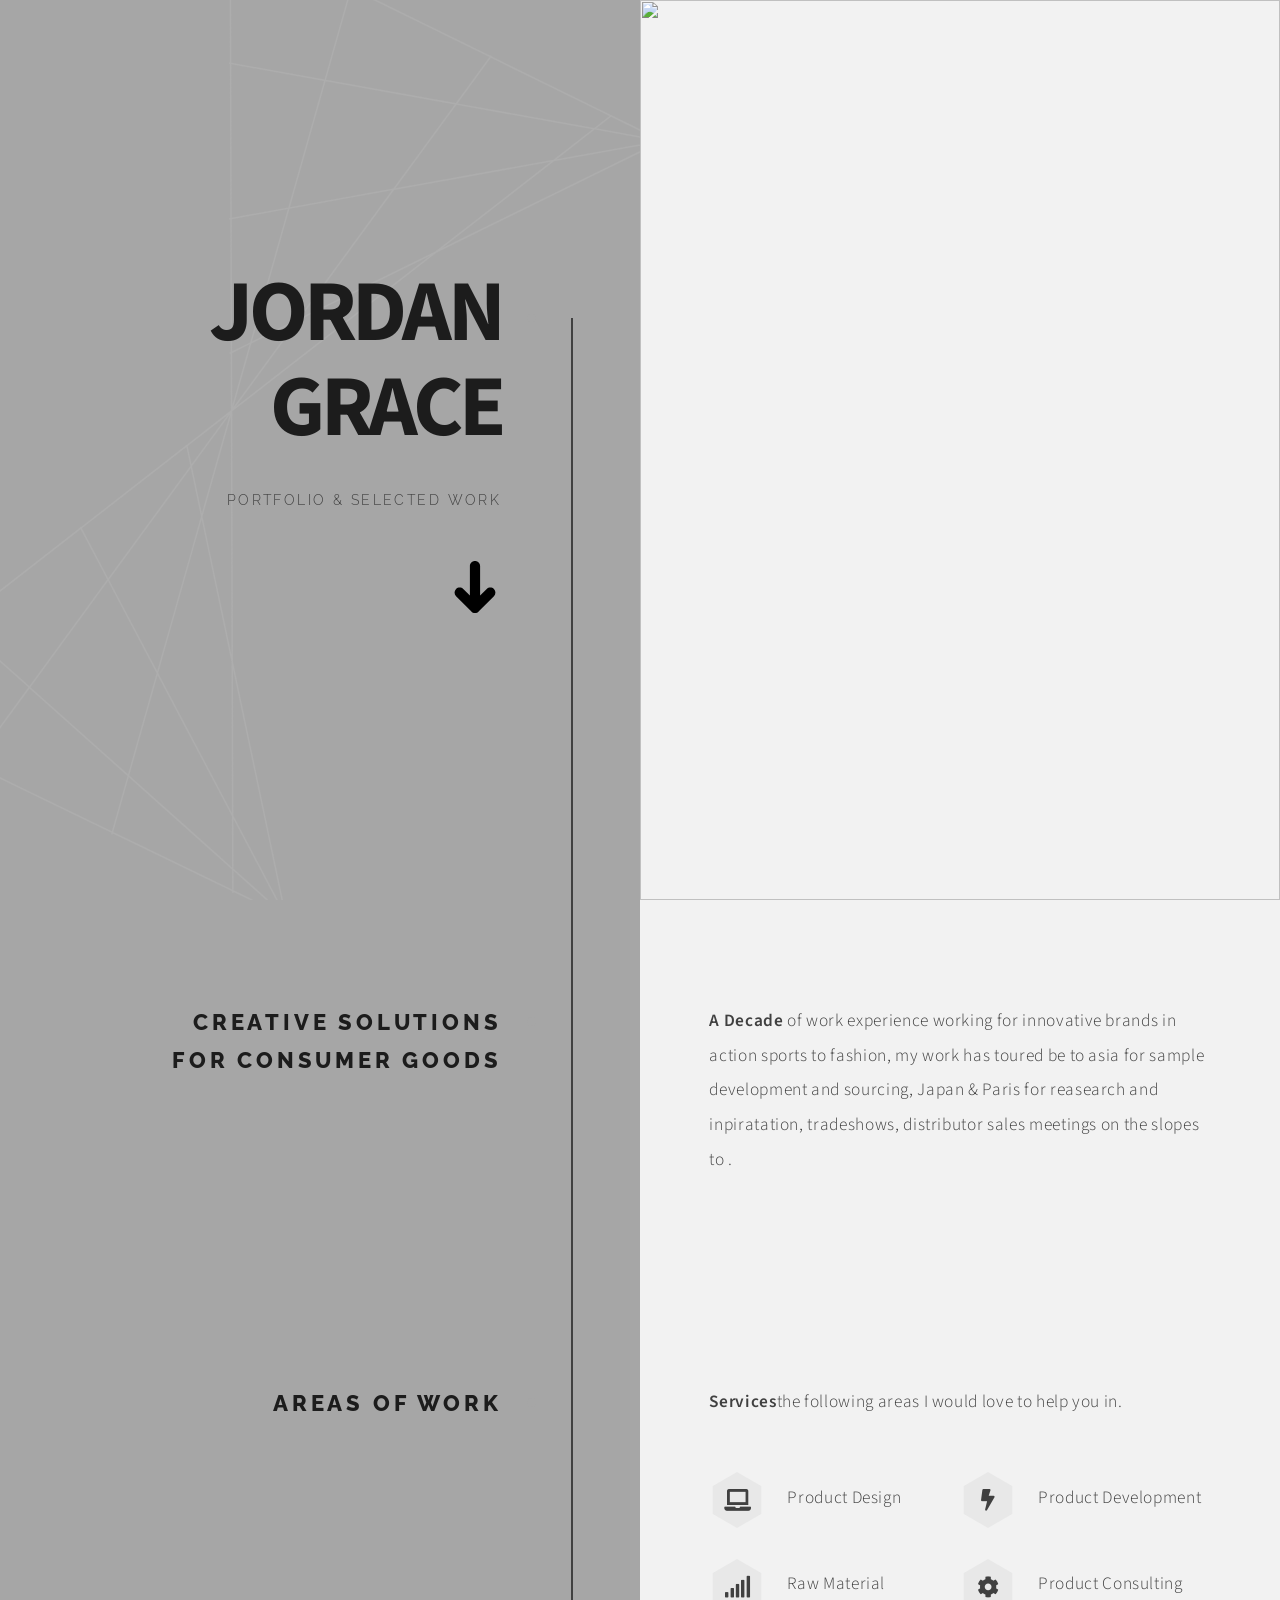
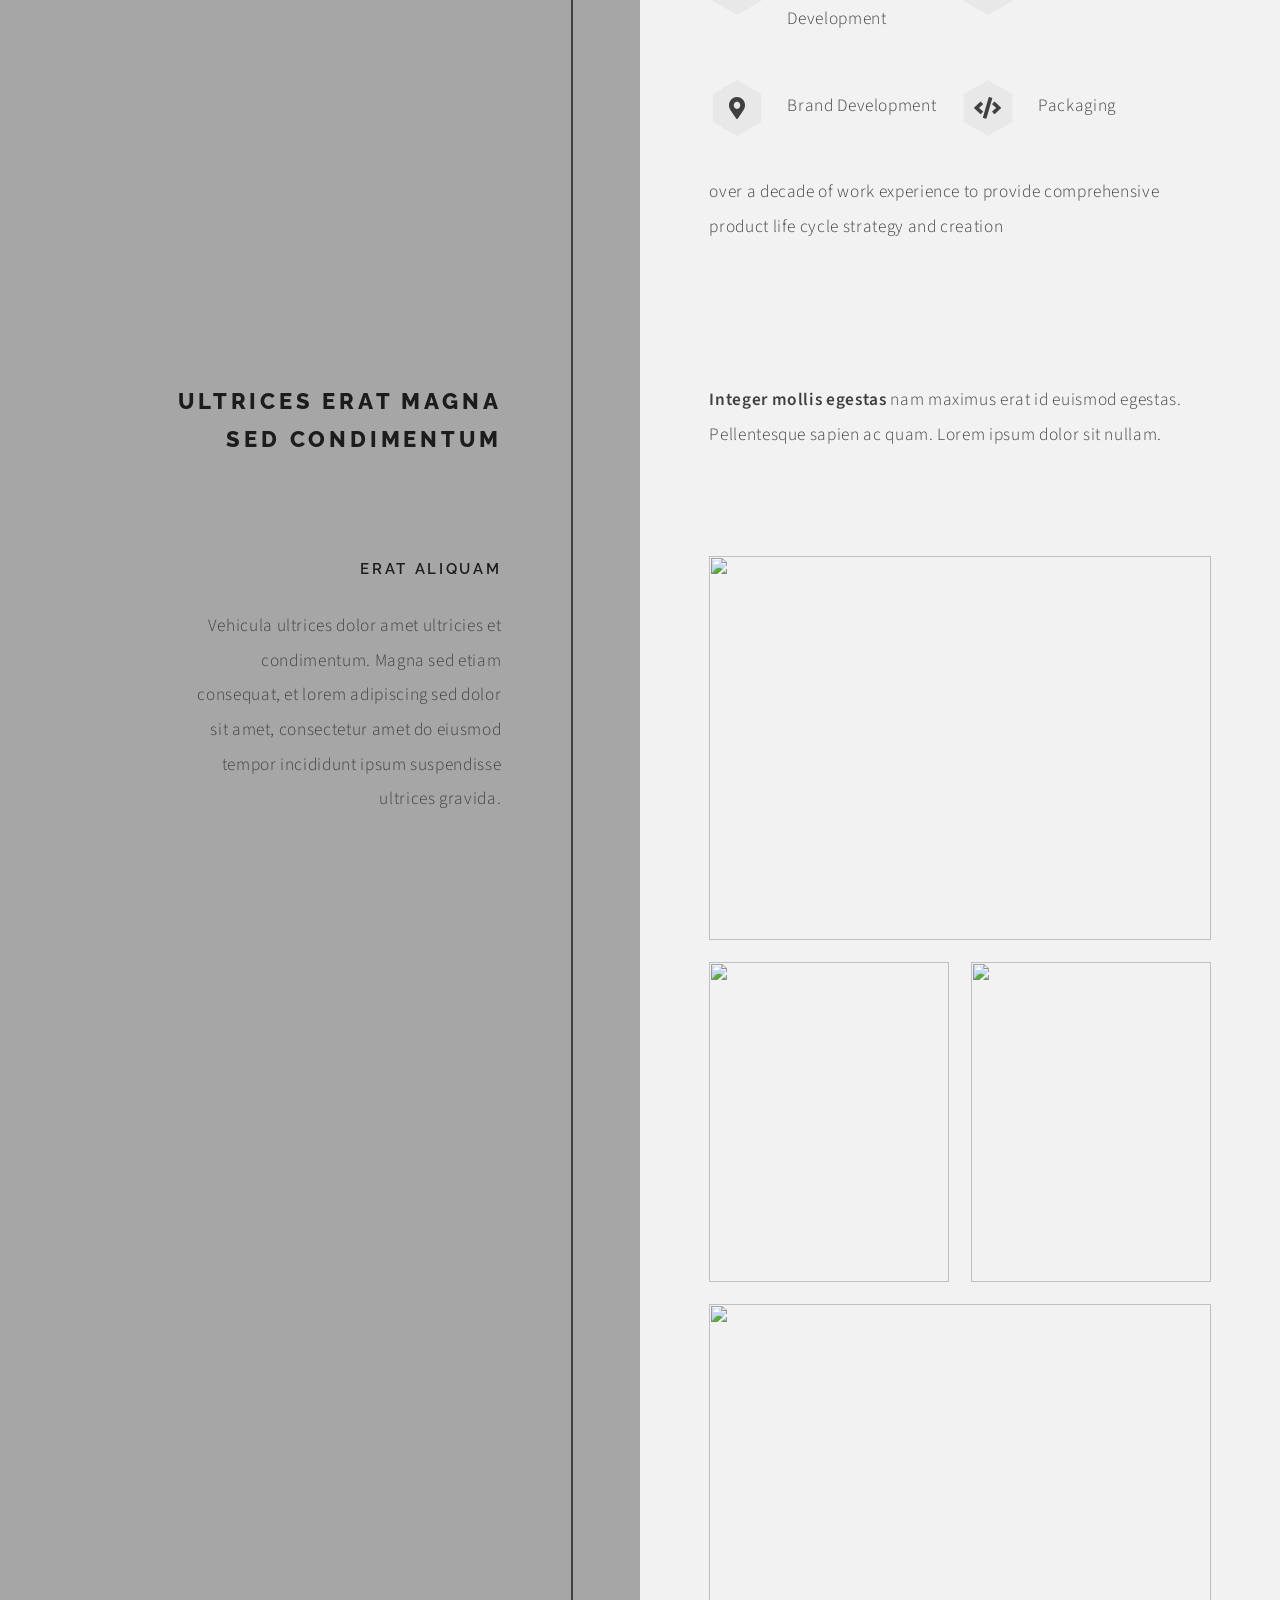
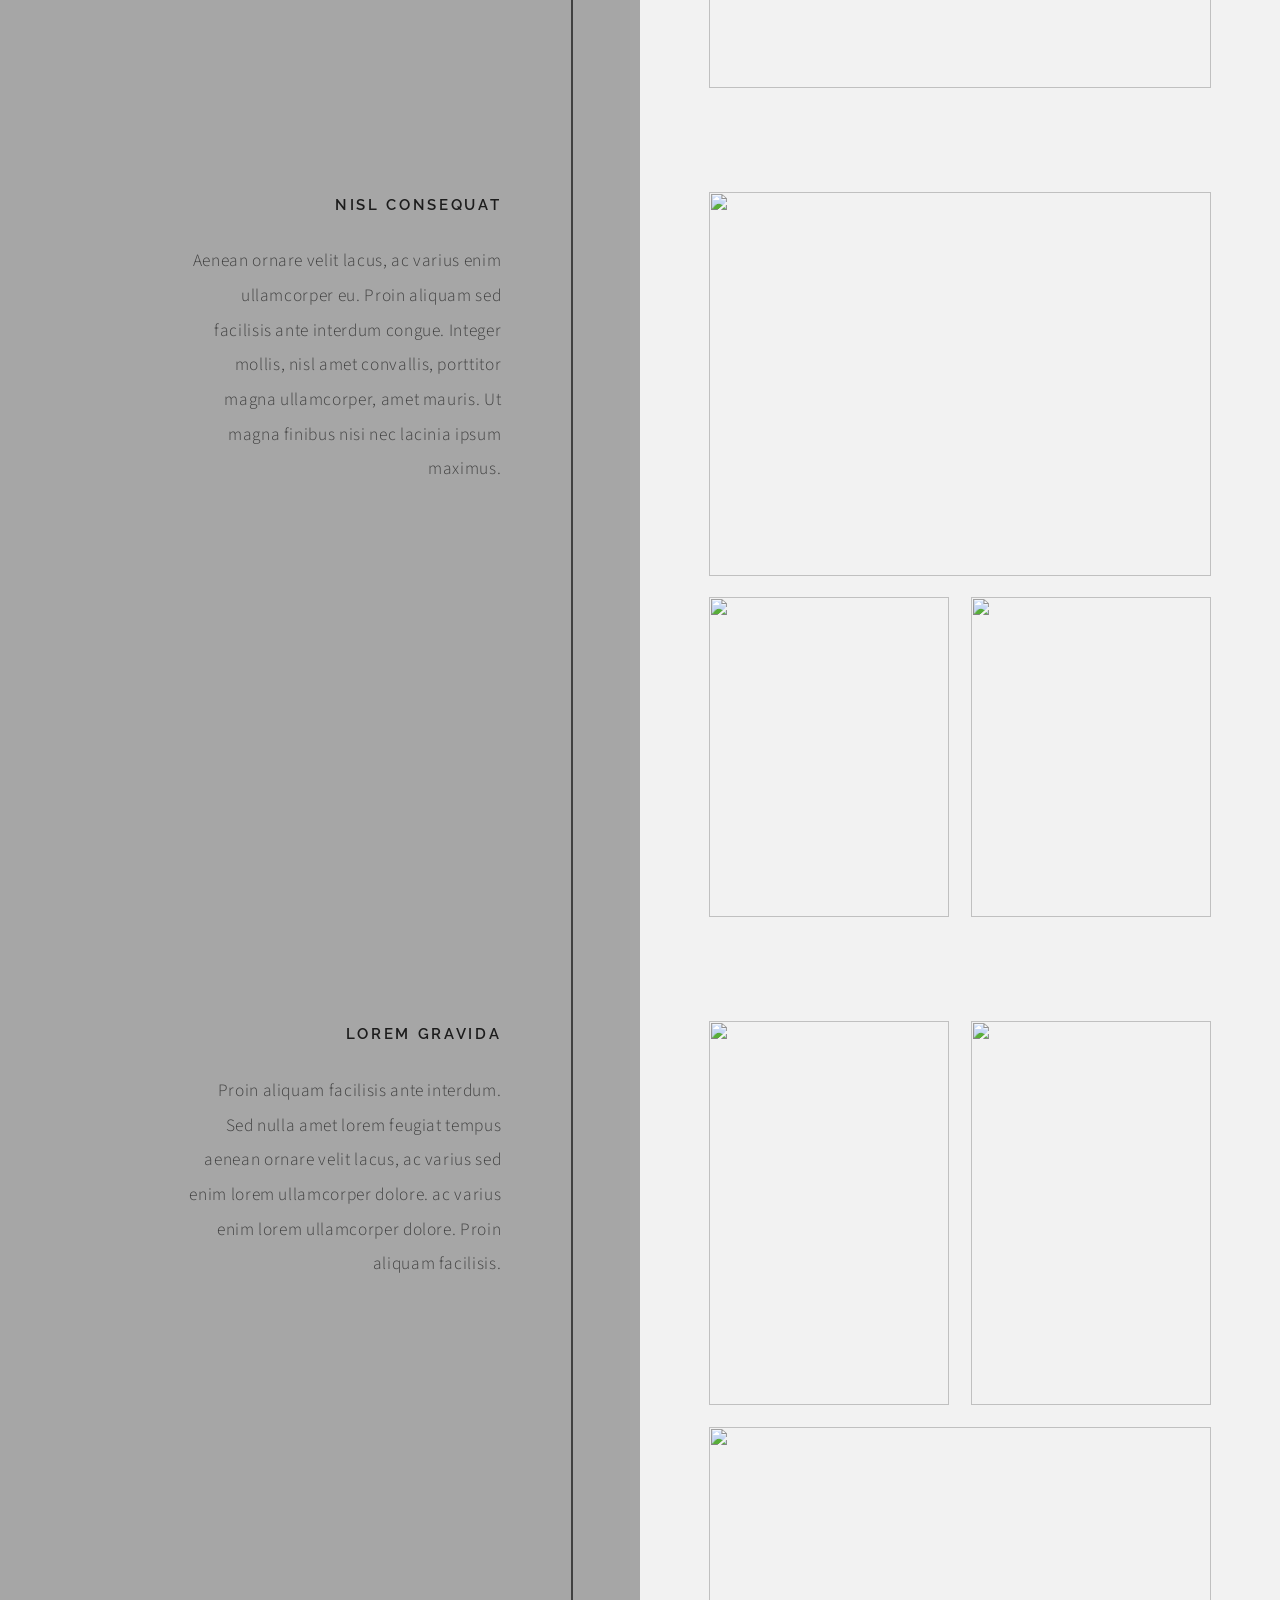
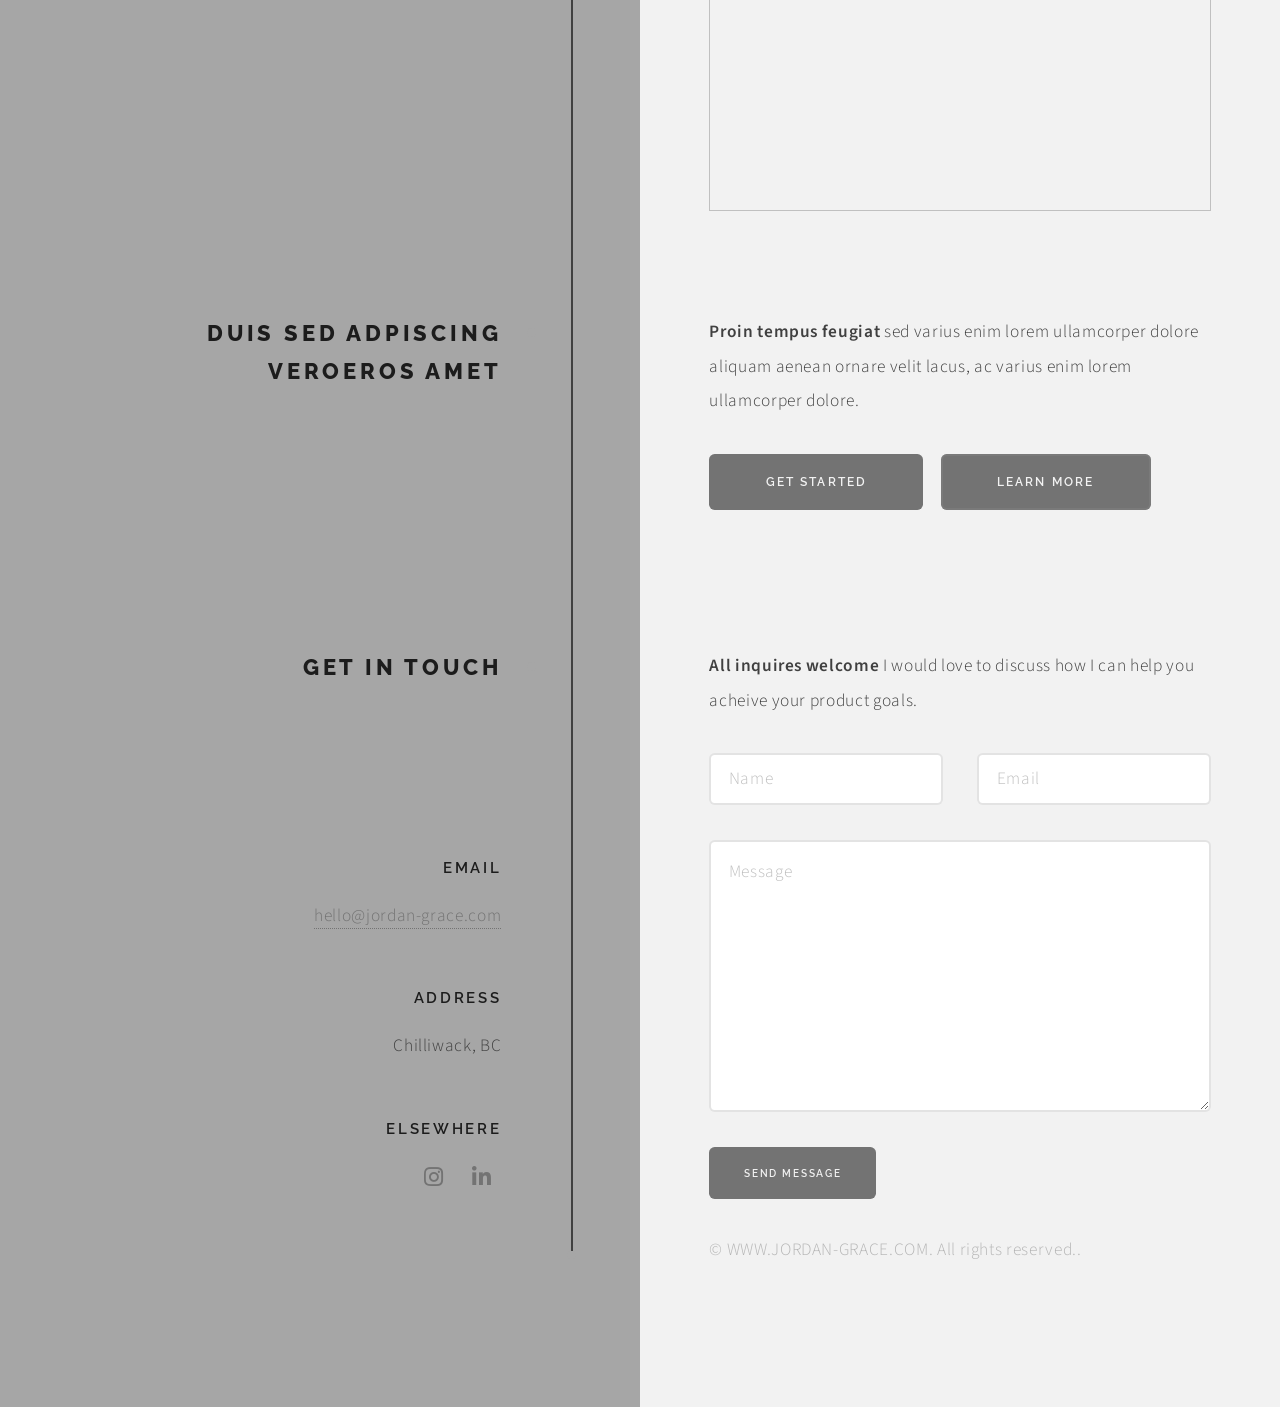
==== Development_index.html @ b90551e3 "Update and rename index.html to Development_index.html" ====
<!DOCTYPE HTML>
<!--
	Paradigm Shift by HTML5 UP
	html5up.net | @ajlkn
	Free for personal and commercial use under the CCA 3.0 license (html5up.net/license)
-->
<html>
	<head>
		<title>JORDAN GRACE</title>
		<meta charset="utf-8" />
		<meta name="viewport" content="width=device-width, initial-scale=1, user-scalable=no" />
		<meta name="description" content="" />
		<meta name="keywords" content="" />
		<link rel="stylesheet" href="assets/css/main.css" />
	</head>
	<body class="is-preload">

		<!-- Wrapper -->
			<div id="wrapper">

				<!-- Intro -->
					<section class="intro">
						<header>
							<h1>JORDAN GRACE</h1>
							<p>Portfolio & Selected Work <a href="https://twitter.com/ajlkn"></a> <a href="https://html5up.net"></a></p>
							<ul class="actions">
								<li><a href="#first" class="arrow scrolly"><span class="label">Next</span></a></li>
							</ul>
						</header>
						<div class="content">
							<span class="image fill" data-position="center"><img src="images/pic01.jpg" alt="" /></span>
						</div>
					</section>

				<!-- Section -->
					<section id="first">
						<header>
							<h2>Creative solutions for consumer goods</h2>
						</header>
						<div class="content">
							<p><strong>A Decade</strong> of work experience working for innovative brands in action sports to fashion, my work has toured be to asia for sample development and sourcing, Japan & Paris for reasearch and inpiratation, tradeshows, distributor sales meetings on the slopes to .</p>
							<span class="image main"><img src="images/pic02.jpg" alt="" /></span>
						</div>
					</section>

				<!-- Section -->
					<section>
						<header>
							<h2>AREAS OF WORK</h2>
						</header>
						<div class="content">
							<p><strong>Services</strong>the following areas I would love to help you in.</p>
							<ul class="feature-icons">
								<li class="icon solid fa-laptop">Product Design</li>
								<li class="icon solid fa-bolt">Product Development</li>
								<li class="icon solid fa-signal">Raw Material Development</li>
								<li class="icon solid fa-cog">Product Consulting</li>
								<li class="icon solid fa-map-marker-alt">Brand Development</li>
								<li class="icon solid fa-code">Packaging</li>
							</ul>
							<p>over a decade of work experience to provide comprehensive product life cycle strategy and creation</p>
						</div>
					</section>

				<!-- Section -->
					<section>
						<header>
							<h2>Ultrices erat magna sed condimentum</h2>
						</header>
						<div class="content">
							<p><strong>Integer mollis egestas</strong> nam maximus erat id euismod egestas. Pellentesque sapien ac quam. Lorem ipsum dolor sit nullam.</p>

							<!-- Section -->
								<section>
									<header>
										<h3>Erat aliquam</h3>
										<p>Vehicula ultrices dolor amet ultricies et condimentum. Magna sed etiam consequat, et lorem adipiscing sed dolor sit amet, consectetur amet do eiusmod tempor incididunt  ipsum suspendisse ultrices gravida.</p>
									</header>
									<div class="content">
										<div class="gallery">
											<a href="images/gallery/fulls/01.jpg" class="landscape"><img src="images/gallery/thumbs/01.jpg" alt="" /></a>
											<a href="images/gallery/fulls/02.jpg"><img src="images/gallery/thumbs/02.jpg" alt="" /></a>
											<a href="images/gallery/fulls/03.jpg"><img src="images/gallery/thumbs/03.jpg" alt="" /></a>
											<a href="images/gallery/fulls/04.jpg" class="landscape"><img src="images/gallery/thumbs/04.jpg" alt="" /></a>
										</div>
									</div>
								</section>

							<!-- Section -->
								<section>
									<header>
										<h3>Nisl consequat</h3>
										<p>Aenean ornare velit lacus, ac varius enim ullamcorper eu. Proin aliquam sed facilisis ante interdum congue. Integer mollis, nisl amet convallis, porttitor magna ullamcorper, amet mauris. Ut magna finibus nisi nec lacinia ipsum maximus.</p>
									</header>
									<div class="content">
										<div class="gallery">
											<a href="images/gallery/fulls/05.jpg" class="landscape"><img src="images/gallery/thumbs/05.jpg" alt="" /></a>
											<a href="images/gallery/fulls/06.jpg"><img src="images/gallery/thumbs/06.jpg" alt="" /></a>
											<a href="images/gallery/fulls/07.jpg"><img src="images/gallery/thumbs/07.jpg" alt="" /></a>
										</div>
									</div>
								</section>

							<!-- Section -->
								<section>
									<header>
										<h3>Lorem gravida</h3>
										<p>Proin aliquam facilisis ante interdum. Sed nulla amet lorem feugiat tempus aenean ornare velit lacus, ac varius sed enim lorem ullamcorper dolore.  ac varius enim lorem ullamcorper dolore. Proin aliquam facilisis.</p>
									</header>
									<div class="content">
										<div class="gallery">
											<a href="images/gallery/fulls/08.jpg" class="portrait"><img src="images/gallery/thumbs/08.jpg" alt="" /></a>
											<a href="images/gallery/fulls/09.jpg" class="portrait"><img src="images/gallery/thumbs/09.jpg" alt="" /></a>
											<a href="images/gallery/fulls/10.jpg" class="landscape"><img src="images/gallery/thumbs/10.jpg" alt="" /></a>
										</div>
									</div>
								</section>

						</div>
					</section>

				<!-- Section -->
					<section>
						<header>
							<h2>Duis sed adpiscing veroeros amet</h2>
						</header>
						<div class="content">
							<p><strong>Proin tempus feugiat</strong> sed varius enim lorem ullamcorper dolore aliquam aenean ornare velit lacus, ac varius enim lorem ullamcorper dolore.</p>
							<ul class="actions">
								<li><a href="#" class="button primary large">Get Started</a></li>
								<li><a href="#" class="button large">Learn More</a></li>
							</ul>
						</div>
					</section>

				<!-- Elements -->
				<!--
					<section>
						<header>
							<h2>Elements</h2>
						</header>
						<div class="content">

							<section>
								<header>
									<h3>Text</h3>
								</header>
								<div class="content">
									<p>This is <b>bold</b> and this is <strong>strong</strong>. This is <i>italic</i> and this is <em>emphasized</em>.
									This is <sup>superscript</sup> text and this is <sub>subscript</sub> text.
									This is <u>underlined</u> and this is code: <code>for (;;) { ... }</code>. Finally, <a href="#">this is a link</a>.</p>
									<hr />
									<h2>Heading Level 2</h2>
									<h3>Heading Level 3</h3>
									<h4>Heading Level 4</h4>
									<h5>Heading Level 5</h5>
									<hr />
									<h5>Blockquote</h5>
									<blockquote>Fringilla nisl. Donec accumsan interdum nisi, quis tincidunt felis sagittis eget tempus euismod. Vestibulum ante ipsum primis in faucibus vestibulum. Blandit adipiscing eu felis iaculis volutpat ac adipiscing accumsan faucibus. Vestibulum ante ipsum primis in faucibus lorem ipsum dolor sit amet nullam adipiscing eu felis.</blockquote>
									<h5>Preformatted</h5>
									<pre><code>i = 0;

while (!deck.isInOrder()) {
  print 'Iteration ' + i;
  deck.shuffle();
  i++;
}

print 'Sorted in ' + i + ' iterations.';</code></pre>
								</div>
							</section>

							<section>
								<header>
									<h3>Lists</h3>
								</header>
								<div class="content">

									<h4>Unordered</h4>
									<ul>
										<li>Dolor pulvinar etiam.</li>
										<li>Sagittis adipiscing.</li>
										<li>Felis enim feugiat.</li>
									</ul>

									<h4>Alternate</h4>
									<ul class="alt">
										<li>Dolor pulvinar etiam.</li>
										<li>Sagittis adipiscing.</li>
										<li>Felis enim feugiat.</li>
									</ul>

									<h4>Ordered</h4>
									<ol>
										<li>Dolor pulvinar etiam.</li>
										<li>Etiam vel felis viverra.</li>
										<li>Felis enim feugiat.</li>
										<li>Dolor pulvinar etiam.</li>
										<li>Etiam vel felis lorem.</li>
										<li>Felis enim et feugiat.</li>
									</ol>
									<h4>Icons</h4>
									<ul class="icons">
										<li><a href="#" class="icon brands fa-twitter"><span class="label">Twitter</span></a></li>
										<li><a href="#" class="icon brands fa-facebook-f"><span class="label">Facebook</span></a></li>
										<li><a href="#" class="icon brands fa-instagram"><span class="label">Instagram</span></a></li>
										<li><a href="#" class="icon brands fa-github"><span class="label">Github</span></a></li>
									</ul>

									<h4>Actions</h4>
									<ul class="actions">
										<li><a href="#" class="button primary">Default</a></li>
										<li><a href="#" class="button">Default</a></li>
									</ul>
									<ul class="actions stacked">
										<li><a href="#" class="button primary">Default</a></li>
										<li><a href="#" class="button">Default</a></li>
									</ul>
								</div>
							</section>

							<section>
								<header>
									<h3>Table</h3>
								</header>
								<div class="content">
									<h4>Default</h4>
									<div class="table-wrapper">
										<table>
											<thead>
												<tr>
													<th>Name</th>
													<th>Description</th>
													<th>Price</th>
												</tr>
											</thead>
											<tbody>
												<tr>
													<td>Item One</td>
													<td>Ante turpis integer aliquet porttitor.</td>
													<td>29.99</td>
												</tr>
												<tr>
													<td>Item Two</td>
													<td>Vis ac commodo adipiscing arcu aliquet.</td>
													<td>19.99</td>
												</tr>
												<tr>
													<td>Item Three</td>
													<td> Morbi faucibus arcu accumsan lorem.</td>
													<td>29.99</td>
												</tr>
												<tr>
													<td>Item Four</td>
													<td>Vitae integer tempus condimentum.</td>
													<td>19.99</td>
												</tr>
												<tr>
													<td>Item Five</td>
													<td>Ante turpis integer aliquet porttitor.</td>
													<td>29.99</td>
												</tr>
											</tbody>
											<tfoot>
												<tr>
													<td colspan="2"></td>
													<td>100.00</td>
												</tr>
											</tfoot>
										</table>
									</div>

									<h4>Alternate</h4>
									<div class="table-wrapper">
										<table class="alt">
											<thead>
												<tr>
													<th>Name</th>
													<th>Description</th>
													<th>Price</th>
												</tr>
											</thead>
											<tbody>
												<tr>
													<td>Item One</td>
													<td>Ante turpis integer aliquet porttitor.</td>
													<td>29.99</td>
												</tr>
												<tr>
													<td>Item Two</td>
													<td>Vis ac commodo adipiscing arcu aliquet.</td>
													<td>19.99</td>
												</tr>
												<tr>
													<td>Item Three</td>
													<td> Morbi faucibus arcu accumsan lorem.</td>
													<td>29.99</td>
												</tr>
												<tr>
													<td>Item Four</td>
													<td>Vitae integer tempus condimentum.</td>
													<td>19.99</td>
												</tr>
												<tr>
													<td>Item Five</td>
													<td>Ante turpis integer aliquet porttitor.</td>
													<td>29.99</td>
												</tr>
											</tbody>
											<tfoot>
												<tr>
													<td colspan="2"></td>
													<td>100.00</td>
												</tr>
											</tfoot>
										</table>
									</div>
								</div>
							</section>

							<section>
								<header>
									<h3>Buttons</h3>
								</header>
								<div class="content">
									<ul class="actions">
										<li><a href="#" class="button primary">Primary</a></li>
										<li><a href="#" class="button">Default</a></li>
									</ul>
									<ul class="actions">
										<li><a href="#" class="button large">Large</a></li>
										<li><a href="#" class="button">Default</a></li>
										<li><a href="#" class="button small">Small</a></li>
									</ul>
									<ul class="actions">
										<li><a href="#" class="button primary icon solid fa-download">Icon</a></li>
										<li><a href="#" class="button icon solid fa-download">Icon</a></li>
									</ul>
									<ul class="actions">
										<li><span class="button primary disabled">Disabled</span></li>
										<li><span class="button disabled">Disabled</span></li>
									</ul>
								</div>
							</section>

							<section>
								<header>
									<h3>Form</h3>
								</header>
								<div class="content">
									<form method="post" action="#">
										<div class="fields">
											<div class="field half">
												<label for="demo-name">Name</label>
												<input type="text" name="demo-name" id="demo-name" value="" placeholder="Jane Doe" />
											</div>
											<div class="field half">
												<label for="demo-email">Email</label>
												<input type="email" name="demo-email" id="demo-email" value="" placeholder="jane@untitled.tld" />
											</div>
											<div class="field">
												<label for="demo-category">Category</label>
												<select name="demo-category" id="demo-category">
													<option value="">-</option>
													<option value="1">Manufacturing</option>
													<option value="1">Shipping</option>
													<option value="1">Administration</option>
													<option value="1">Human Resources</option>
												</select>
											</div>
											<div class="field half">
												<input type="radio" id="demo-priority-low" name="demo-priority" checked>
												<label for="demo-priority-low">Low</label>
											</div>
											<div class="field half">
												<input type="radio" id="demo-priority-high" name="demo-priority">
												<label for="demo-priority-high">High</label>
											</div>
											<div class="field half">
												<input type="checkbox" id="demo-copy" name="demo-copy">
												<label for="demo-copy">Email me a copy</label>
											</div>
											<div class="field half">
												<input type="checkbox" id="demo-human" name="demo-human" checked>
												<label for="demo-human">Not a robot</label>
											</div>
											<div class="field">
												<label for="demo-message">Message</label>
												<textarea name="demo-message" id="demo-message" placeholder="Enter your message" rows="6"></textarea>
											</div>
										</div>
										<ul class="actions">
											<li><input type="submit" value="Send Message" class="primary" /></li>
											<li><input type="reset" value="Reset" /></li>
										</ul>
									</form>
								</div>
							</section>

						</div>
					</section>
				-->

				<!-- Section -->
					<section>
						<header>
							<h2>Get in touch</h2>
						</header>
						<div class="content">
							<p><strong>All inquires welcome</strong> I would love to discuss how I can help you acheive your product goals.</p>
							<form>
								<div class="fields">
									<div class="field half">
										<input type="text" name="name" id="name" placeholder="Name" />
									</div>
									<div class="field half">
										<input type="email" name="email" id="email" placeholder="Email" />
									</div>
									<div class="field">
										<textarea name="message" id="message" placeholder="Message" rows="7"></textarea>
									</div>
								</div>
								<ul class="actions">
									<li><input type="submit" value="Send Message" class="button primary" /></li>
								</ul>
							</form>
						</div>
						<footer>
							<ul class="items">
								<li>
									<h3>Email</h3>
									<a href="#">hello@jordan-grace.com</a>
								</li>
						
								<li>
									<h3>Address</h3>
									<span>Chilliwack, BC</span>
								</li>
								<li>
									<h3>Elsewhere</h3>
									<ul class="icons">
								
										<li><a href="#" class="icon brands fa-instagram"><span class="label">Instagram</span></a></li>
										<li><a href="#" class="icon brands fa-linkedin-in"><span class="label">LinkedIn</span></a></li>
									
									</ul>
								</li>
							</ul>
						</footer>
					</section>

				<!-- Copyright -->
					<div class="copyright">&copy; WWW.JORDAN-GRACE.COM. All rights reserved.<a href="https://html5up.net"></a>.</div>

			</div>

		<!-- Scripts -->
			<script src="assets/js/jquery.min.js"></script>
			<script src="assets/js/jquery.scrolly.min.js"></script>
			<script src="assets/js/browser.min.js"></script>
			<script src="assets/js/breakpoints.min.js"></script>
			<script src="assets/js/util.js"></script>
			<script src="assets/js/main.js"></script>

	</body>

</html>
---- assets/css/main.css ----
@import url(fontawesome-all.min.css);
@import url("https://fonts.googleapis.com/css?family=Source+Sans+Pro:300,600,700,300i,600i,700i|Raleway:600,800");

/*
	Paradigm Shift by HTML5 UP
	html5up.net | @ajlkn
	Free for personal and commercial use under the CCA 3.0 license (html5up.net/license)

*/

html, body, div, span, applet, object,
iframe, h1, h2, h3, h4, h5, h6, p, blockquote,
pre, a, abbr, acronym, address, big, cite,
code, del, dfn, em, img, ins, kbd, q, s, samp,
small, strike, strong, sub, sup, tt, var, b,
u, i, center, dl, dt, dd, ol, ul, li, fieldset,
form, label, legend, table, caption, tbody,
tfoot, thead, tr, th, td, article, aside,
canvas, details, embed, figure, figcaption,
footer, header, hgroup, menu, nav, output, ruby,
section, summary, time, mark, audio, video {
	margin: 0;
	padding: 0;
	border: 0;
	font-size: 100%;
	font: inherit;
	vertical-align: baseline;}


/* ==== CUSTOM COLOR SYSTEM ==== */

body {
    background-color: #F2F2F2 !important;
    color: #404040 !important;
}

h1, h2, h3, h4, h5, h6 {
    color: #1C1C1C !important;
}

a {
    color: #737373 !important;
}

a:hover {
    color: #737373 !important;
}

.button,
button,
input[type="submit"],
input[type="button"] {
    background-color: #737373 !important;
    color: #F2F2F2 !important;
    border-color: #737373 !important;
}

.button:hover {
    background-color: #737373 !important;
    border-color: #737373 !important;
}

/* Section backgrounds */
.wrapper,
.inner,
section {
    background-: transparent !important;
}

.wrapper.style1:before,
.wrapper.style2:before,
.wrapper.style3:before,
.wrapper.style4:before {
    background-: #404040 !important;
    fill: #404040 !important;
}






article, aside, details, figcaption, figure,
footer, header, hgroup, menu, nav, section {
	display: block;}

body {
	line-height: 1;
}

ol, ul {
	list-style: none;
}

blockquote, q {
	quotes: none;
}

	blockquote:before, blockquote:after, q:before, q:after {
		content: '';
		content: none;
	}

table {
	border-collapse: collapse;
	border-spacing: 0;
}

body {
	-webkit-text-size-adjust: none;
}

mark {
	background-color: transparent;
	color: inherit;
}

input::-moz-focus-inner {
	border: 0;
	padding: 0;
}

input, select, textarea {
	-moz-appearance: none;
	-webkit-appearance: none;
	-ms-appearance: none;
	appearance: none;
}

/* Basic */

	@-ms-viewport {
		width: device-width;
	}

	body {
		-ms-overflow-style: scrollbar;
	}

	@media screen and (max-width: 480px) {

		html, body {
			min-width: 320px;
		}

	}

	html {
		box-sizing: border-box;
	}

	*, *:before, *:after {
		box-sizing: inherit;
	}

	html {
		overflow-x: hidden;
	}

	body {
		background: #FFFFF
;
		overflow-x: hidden;
	}

		body.is-preload *, body.is-preload *:before, body.is-preload *:after {
			-moz-animation: none !important;
			-webkit-animation: none !important;
			-ms-animation: none !important;
			animation: none !important;
			-moz-transition: none !important;
			-webkit-transition: none !important;
			-ms-transition: none !important;
			transition: none !important;
		}

/* Typography */

	html {
		font-size: 18pt;
	}

		@media screen and (max-width: 1920px) {

			html {
				font-size: 13pt;
			}

		}

		@media screen and (max-width: 1152px) {

			html {
				font-size: 14pt;
			}

		}

		@media screen and (max-width: 736px) {

			html {
				font-size: 12pt;
			}

		}

		@media screen and (max-width: 480px) {

			html {
				font-size: 11pt;
			}

		}

	body {
		background-color: ##1C1C1C;
		color: #7B7C8E;
	}

	body, input, select, textarea {
		color: #404040;
		font-family: "Source Sans Pro", Helvetica, sans-serif;
		font-size: 1rem;
		font-weight: 300;
		letter-spacing: 0.0375em;
		line-height: 2;
	}

	a {
		-moz-transition: border-bottom-color 0.25s ease-in-out;
		-webkit-transition: border-bottom-color 0.25s ease-in-out;
		-ms-transition: border-bottom-color 0.25s ease-in-out;
		transition: border-bottom-color 0.25s ease-in-out;
		text-decoration: none;
		color: #404040;
		border-bottom: dotted 1px;
	}

		a:hover {
			text-decoration: none;
			border-bottom-color: transparent;
		}

	strong, b {
		font-weight: 600;
		color: #404040;
	}

	em, i {
		font-style: italic;
	}

	p {
		margin: 0 0 2rem 0;
	}

	h1, h2, h3, h4, h5, h6 {
		color: #0;
		font-family: "Raleway", Helvetica, sans-serif;
		font-weight: 600;
		letter-spacing: 0.175em;
		line-height: 1.75;
		margin: 0 0 1.5rem 0;
		text-transform: uppercase;
	}

		h1 a, h2 a, h3 a, h4 a, h5 a, h6 a {
			color: inherit;
			text-decoration: none;
		}

	h1 {
		font-family: "Source Sans Pro", Helvetica, sans-serif;
		font-size: 5rem;
		font-weight: 700;
		letter-spacing: -0.05em;
		line-height: 1.1;
		margin: 0 0 1.5rem 0;
		text-transform: none;
	}

	h2 {
		font-size: 1.25rem;
		font-weight: 800;
		margin: 0 0 2rem 0;
	}

	h3 {
		font-size: 0.875rem;
	}

	h4 {
		font-size: 0.875rem;
	}

	h5 {
		font-size: 0.75rem;
	}

	h6 {
		font-size: 0.625rem;
	}

	@media screen and (max-width: 736px) {

		h1 {
			font-size: 4.5rem;
			line-height: 1.1;
		}

		h2 {
			font-size: 1.25rem;
			line-height: 1.7;
		}

		h3 {
			font-size: 0.9rem;
		}

		h4 {
			font-size: 0.75rem;
		}

		h5 {
			font-size: 0.675rem;
		}

	}

	@media screen and (max-width: 360px) {

		h1 {
			font-size: 3.75rem;
		}

		h2 {
			font-size: 1.125rem;
		}

		h3 {
			font-size: 0.8rem;
		}

		h4 {
			font-size: 0.675rem;
		}

		h5 {
			font-size: 0.675rem;
		}

	}

	sub {
		font-size: 0.8rem;
		position: relative;
		top: 0.5rem;
	}

	sup {
		font-size: 0.8rem;
		position: relative;
		top: -0.5rem;
	}

	blockquote {
		border-left: solid 0.5rem rgba(144, 144, 144, 0.25);
		font-style: italic;
		margin: 0 0 2rem 0;
		padding: 1rem 0 1rem 2rem;
	}

	code {
		background: rgba(144, 144, 144, 0.1);
		border-radius: 0.325rem;
		font-family: "Courier New", monospace;
		font-size: 0.9rem;
		margin: 0 0.25rem;
		padding: 0.25rem 0.65rem;
	}

	pre {
		-webkit-overflow-scrolling: touch;
		font-family: "Courier New", monospace;
		font-size: 0.9rem;
		margin: 0 0 2rem 0;
		width: 100%;
	}

		pre code {
			display: block;
			line-height: 1.75;
			padding: 1rem 1.5rem;
			overflow-x: auto;
		}

	hr {
		border: 0;
		border-bottom: solid 2px rgba(144, 144, 144, 0.25);
		margin: 3rem 0;
	}

		hr.major {
			margin: 5rem 0;
		}

		@media screen and (max-width: 736px) {

			hr.major {
				margin: 3rem 0;
			}

		}

/* Row */

	.row {
		display: flex;
		flex-wrap: wrap;
		box-sizing: border-box;
		align-items: stretch;
	}

		.row > * {
			box-sizing: border-box;
		}

		.row.gtr-uniform > * > :last-child {
			margin-bottom: 0;
		}

		.row.aln-left {
			justify-content: flex-start;
		}

		.row.aln-center {
			justify-content: center;
		}

		.row.aln-right {
			justify-content: flex-end;
		}

		.row.aln-top {
			align-items: flex-start;
		}

		.row.aln-middle {
			align-items: center;
		}

		.row.aln-bottom {
			align-items: flex-end;
		}

		.row > .imp {
			order: -1;
		}

		.row > .col-1 {
			width: 8.33333%;
		}

		.row > .off-1 {
			margin-left: 8.33333%;
		}

		.row > .col-2 {
			width: 16.66667%;
		}

		.row > .off-2 {
			margin-left: 16.66667%;
		}

		.row > .col-3 {
			width: 25%;
		}

		.row > .off-3 {
			margin-left: 25%;
		}

		.row > .col-4 {
			width: 33.33333%;
		}

		.row > .off-4 {
			margin-left: 33.33333%;
		}

		.row > .col-5 {
			width: 41.66667%;
		}

		.row > .off-5 {
			margin-left: 41.66667%;
		}

		.row > .col-6 {
			width: 50%;
		}

		.row > .off-6 {
			margin-left: 50%;
		}

		.row > .col-7 {
			width: 58.33333%;
		}

		.row > .off-7 {
			margin-left: 58.33333%;
		}

		.row > .col-8 {
			width: 66.66667%;
		}

		.row > .off-8 {
			margin-left: 66.66667%;
		}

		.row > .col-9 {
			width: 75%;
		}

		.row > .off-9 {
			margin-left: 75%;
		}

		.row > .col-10 {
			width: 83.33333%;
		}

		.row > .off-10 {
			margin-left: 83.33333%;
		}

		.row > .col-11 {
			width: 91.66667%;
		}

		.row > .off-11 {
			margin-left: 91.66667%;
		}

		.row > .col-12 {
			width: 100%;
		}

		.row > .off-12 {
			margin-left: 100%;
		}

		.row.gtr-0 {
			margin-top: 0;
			margin-left: 0rem;
		}

			.row.gtr-0 > * {
				padding: 0 0 0 0rem;
			}

			.row.gtr-0.gtr-uniform {
				margin-top: 0rem;
			}

				.row.gtr-0.gtr-uniform > * {
					padding-top: 0rem;
				}

		.row.gtr-25 {
			margin-top: 0;
			margin-left: -0.5rem;
		}

			.row.gtr-25 > * {
				padding: 0 0 0 0.5rem;
			}

			.row.gtr-25.gtr-uniform {
				margin-top: -0.5rem;
			}

				.row.gtr-25.gtr-uniform > * {
					padding-top: 0.5rem;
				}

		.row.gtr-50 {
			margin-top: 0;
			margin-left: -1rem;
		}

			.row.gtr-50 > * {
				padding: 0 0 0 1rem;
			}

			.row.gtr-50.gtr-uniform {
				margin-top: -1rem;
			}

				.row.gtr-50.gtr-uniform > * {
					padding-top: 1rem;
				}

		.row {
			margin-top: 0;
			margin-left: -2rem;
		}

			.row > * {
				padding: 0 0 0 2rem;
			}

			.row.gtr-uniform {
				margin-top: -2rem;
			}

				.row.gtr-uniform > * {
					padding-top: 2rem;
				}

		.row.gtr-150 {
			margin-top: 0;
			margin-left: -3rem;
		}

			.row.gtr-150 > * {
				padding: 0 0 0 3rem;
			}

			.row.gtr-150.gtr-uniform {
				margin-top: -3rem;
			}

				.row.gtr-150.gtr-uniform > * {
					padding-top: 3rem;
				}

		.row.gtr-200 {
			margin-top: 0;
			margin-left: -4rem;
		}

			.row.gtr-200 > * {
				padding: 0 0 0 4rem;
			}

			.row.gtr-200.gtr-uniform {
				margin-top: -4rem;
			}

				.row.gtr-200.gtr-uniform > * {
					padding-top: 4rem;
				}

		@media screen and (max-width: 1920px) {

			.row {
				display: flex;
				flex-wrap: wrap;
				box-sizing: border-box;
				align-items: stretch;
			}

				.row > * {
					box-sizing: border-box;
				}

				.row.gtr-uniform > * > :last-child {
					margin-bottom: 0;
				}

				.row.aln-left {
					justify-content: flex-start;
				}

				.row.aln-center {
					justify-content: center;
				}

				.row.aln-right {
					justify-content: flex-end;
				}

				.row.aln-top {
					align-items: flex-start;
				}

				.row.aln-middle {
					align-items: center;
				}

				.row.aln-bottom {
					align-items: flex-end;
				}

				.row > .imp-xlarge {
					order: -1;
				}

				.row > .col-1-xlarge {
					width: 8.33333%;
				}

				.row > .off-1-xlarge {
					margin-left: 8.33333%;
				}

				.row > .col-2-xlarge {
					width: 16.66667%;
				}

				.row > .off-2-xlarge {
					margin-left: 16.66667%;
				}

				.row > .col-3-xlarge {
					width: 25%;
				}

				.row > .off-3-xlarge {
					margin-left: 25%;
				}

				.row > .col-4-xlarge {
					width: 33.33333%;
				}

				.row > .off-4-xlarge {
					margin-left: 33.33333%;
				}

				.row > .col-5-xlarge {
					width: 41.66667%;
				}

				.row > .off-5-xlarge {
					margin-left: 41.66667%;
				}

				.row > .col-6-xlarge {
					width: 50%;
				}

				.row > .off-6-xlarge {
					margin-left: 50%;
				}

				.row > .col-7-xlarge {
					width: 58.33333%;
				}

				.row > .off-7-xlarge {
					margin-left: 58.33333%;
				}

				.row > .col-8-xlarge {
					width: 66.66667%;
				}

				.row > .off-8-xlarge {
					margin-left: 66.66667%;
				}

				.row > .col-9-xlarge {
					width: 75%;
				}

				.row > .off-9-xlarge {
					margin-left: 75%;
				}

				.row > .col-10-xlarge {
					width: 83.33333%;
				}

				.row > .off-10-xlarge {
					margin-left: 83.33333%;
				}

				.row > .col-11-xlarge {
					width: 91.66667%;
				}

				.row > .off-11-xlarge {
					margin-left: 91.66667%;
				}

				.row > .col-12-xlarge {
					width: 100%;
				}

				.row > .off-12-xlarge {
					margin-left: 100%;
				}

				.row.gtr-0 {
					margin-top: 0;
					margin-left: 0rem;
				}

					.row.gtr-0 > * {
						padding: 0 0 0 0rem;
					}

					.row.gtr-0.gtr-uniform {
						margin-top: 0rem;
					}

						.row.gtr-0.gtr-uniform > * {
							padding-top: 0rem;
						}

				.row.gtr-25 {
					margin-top: 0;
					margin-left: -0.5rem;
				}

					.row.gtr-25 > * {
						padding: 0 0 0 0.5rem;
					}

					.row.gtr-25.gtr-uniform {
						margin-top: -0.5rem;
					}

						.row.gtr-25.gtr-uniform > * {
							padding-top: 0.5rem;
						}

				.row.gtr-50 {
					margin-top: 0;
					margin-left: -1rem;
				}

					.row.gtr-50 > * {
						padding: 0 0 0 1rem;
					}

					.row.gtr-50.gtr-uniform {
						margin-top: -1rem;
					}

						.row.gtr-50.gtr-uniform > * {
							padding-top: 1rem;
						}

				.row {
					margin-top: 0;
					margin-left: -2rem;
				}

					.row > * {
						padding: 0 0 0 2rem;
					}

					.row.gtr-uniform {
						margin-top: -2rem;
					}

						.row.gtr-uniform > * {
							padding-top: 2rem;
						}

				.row.gtr-150 {
					margin-top: 0;
					margin-left: -3rem;
				}

					.row.gtr-150 > * {
						padding: 0 0 0 3rem;
					}

					.row.gtr-150.gtr-uniform {
						margin-top: -3rem;
					}

						.row.gtr-150.gtr-uniform > * {
							padding-top: 3rem;
						}

				.row.gtr-200 {
					margin-top: 0;
					margin-left: -4rem;
				}

					.row.gtr-200 > * {
						padding: 0 0 0 4rem;
					}

					.row.gtr-200.gtr-uniform {
						margin-top: -4rem;
					}

						.row.gtr-200.gtr-uniform > * {
							padding-top: 4rem;
						}

		}

		@media screen and (max-width: 1280px) {

			.row {
				display: flex;
				flex-wrap: wrap;
				box-sizing: border-box;
				align-items: stretch;
			}

				.row > * {
					box-sizing: border-box;
				}

				.row.gtr-uniform > * > :last-child {
					margin-bottom: 0;
				}

				.row.aln-left {
					justify-content: flex-start;
				}

				.row.aln-center {
					justify-content: center;
				}

				.row.aln-right {
					justify-content: flex-end;
				}

				.row.aln-top {
					align-items: flex-start;
				}

				.row.aln-middle {
					align-items: center;
				}

				.row.aln-bottom {
					align-items: flex-end;
				}

				.row > .imp-large {
					order: -1;
				}

				.row > .col-1-large {
					width: 8.33333%;
				}

				.row > .off-1-large {
					margin-left: 8.33333%;
				}

				.row > .col-2-large {
					width: 16.66667%;
				}

				.row > .off-2-large {
					margin-left: 16.66667%;
				}

				.row > .col-3-large {
					width: 25%;
				}

				.row > .off-3-large {
					margin-left: 25%;
				}

				.row > .col-4-large {
					width: 33.33333%;
				}

				.row > .off-4-large {
					margin-left: 33.33333%;
				}

				.row > .col-5-large {
					width: 41.66667%;
				}

				.row > .off-5-large {
					margin-left: 41.66667%;
				}

				.row > .col-6-large {
					width: 50%;
				}

				.row > .off-6-large {
					margin-left: 50%;
				}

				.row > .col-7-large {
					width: 58.33333%;
				}

				.row > .off-7-large {
					margin-left: 58.33333%;
				}

				.row > .col-8-large {
					width: 66.66667%;
				}

				.row > .off-8-large {
					margin-left: 66.66667%;
				}

				.row > .col-9-large {
					width: 75%;
				}

				.row > .off-9-large {
					margin-left: 75%;
				}

				.row > .col-10-large {
					width: 83.33333%;
				}

				.row > .off-10-large {
					margin-left: 83.33333%;
				}

				.row > .col-11-large {
					width: 91.66667%;
				}

				.row > .off-11-large {
					margin-left: 91.66667%;
				}

				.row > .col-12-large {
					width: 100%;
				}

				.row > .off-12-large {
					margin-left: 100%;
				}

				.row.gtr-0 {
					margin-top: 0;
					margin-left: 0rem;
				}

					.row.gtr-0 > * {
						padding: 0 0 0 0rem;
					}

					.row.gtr-0.gtr-uniform {
						margin-top: 0rem;
					}

						.row.gtr-0.gtr-uniform > * {
							padding-top: 0rem;
						}

				.row.gtr-25 {
					margin-top: 0;
					margin-left: -0.375rem;
				}

					.row.gtr-25 > * {
						padding: 0 0 0 0.375rem;
					}

					.row.gtr-25.gtr-uniform {
						margin-top: -0.375rem;
					}

						.row.gtr-25.gtr-uniform > * {
							padding-top: 0.375rem;
						}

				.row.gtr-50 {
					margin-top: 0;
					margin-left: -0.75rem;
				}

					.row.gtr-50 > * {
						padding: 0 0 0 0.75rem;
					}

					.row.gtr-50.gtr-uniform {
						margin-top: -0.75rem;
					}

						.row.gtr-50.gtr-uniform > * {
							padding-top: 0.75rem;
						}

				.row {
					margin-top: 0;
					margin-left: -1.5rem;
				}

					.row > * {
						padding: 0 0 0 1.5rem;
					}

					.row.gtr-uniform {
						margin-top: -1.5rem;
					}

						.row.gtr-uniform > * {
							padding-top: 1.5rem;
						}

				.row.gtr-150 {
					margin-top: 0;
					margin-left: -2.25rem;
				}

					.row.gtr-150 > * {
						padding: 0 0 0 2.25rem;
					}

					.row.gtr-150.gtr-uniform {
						margin-top: -2.25rem;
					}

						.row.gtr-150.gtr-uniform > * {
							padding-top: 2.25rem;
						}

				.row.gtr-200 {
					margin-top: 0;
					margin-left: -3rem;
				}

					.row.gtr-200 > * {
						padding: 0 0 0 3rem;
					}

					.row.gtr-200.gtr-uniform {
						margin-top: -3rem;
					}

						.row.gtr-200.gtr-uniform > * {
							padding-top: 3rem;
						}

		}

		@media screen and (max-width: 1152px) {

			.row {
				display: flex;
				flex-wrap: wrap;
				box-sizing: border-box;
				align-items: stretch;
			}

				.row > * {
					box-sizing: border-box;
				}

				.row.gtr-uniform > * > :last-child {
					margin-bottom: 0;
				}

				.row.aln-left {
					justify-content: flex-start;
				}

				.row.aln-center {
					justify-content: center;
				}

				.row.aln-right {
					justify-content: flex-end;
				}

				.row.aln-top {
					align-items: flex-start;
				}

				.row.aln-middle {
					align-items: center;
				}

				.row.aln-bottom {
					align-items: flex-end;
				}

				.row > .imp-medium {
					order: -1;
				}

				.row > .col-1-medium {
					width: 8.33333%;
				}

				.row > .off-1-medium {
					margin-left: 8.33333%;
				}

				.row > .col-2-medium {
					width: 16.66667%;
				}

				.row > .off-2-medium {
					margin-left: 16.66667%;
				}

				.row > .col-3-medium {
					width: 25%;
				}

				.row > .off-3-medium {
					margin-left: 25%;
				}

				.row > .col-4-medium {
					width: 33.33333%;
				}

				.row > .off-4-medium {
					margin-left: 33.33333%;
				}

				.row > .col-5-medium {
					width: 41.66667%;
				}

				.row > .off-5-medium {
					margin-left: 41.66667%;
				}

				.row > .col-6-medium {
					width: 50%;
				}

				.row > .off-6-medium {
					margin-left: 50%;
				}

				.row > .col-7-medium {
					width: 58.33333%;
				}

				.row > .off-7-medium {
					margin-left: 58.33333%;
				}

				.row > .col-8-medium {
					width: 66.66667%;
				}

				.row > .off-8-medium {
					margin-left: 66.66667%;
				}

				.row > .col-9-medium {
					width: 75%;
				}

				.row > .off-9-medium {
					margin-left: 75%;
				}

				.row > .col-10-medium {
					width: 83.33333%;
				}

				.row > .off-10-medium {
					margin-left: 83.33333%;
				}

				.row > .col-11-medium {
					width: 91.66667%;
				}

				.row > .off-11-medium {
					margin-left: 91.66667%;
				}

				.row > .col-12-medium {
					width: 100%;
				}

				.row > .off-12-medium {
					margin-left: 100%;
				}

				.row.gtr-0 {
					margin-top: 0;
					margin-left: 0rem;
				}

					.row.gtr-0 > * {
						padding: 0 0 0 0rem;
					}

					.row.gtr-0.gtr-uniform {
						margin-top: 0rem;
					}

						.row.gtr-0.gtr-uniform > * {
							padding-top: 0rem;
						}

				.row.gtr-25 {
					margin-top: 0;
					margin-left: -0.375rem;
				}

					.row.gtr-25 > * {
						padding: 0 0 0 0.375rem;
					}

					.row.gtr-25.gtr-uniform {
						margin-top: -0.375rem;
					}

						.row.gtr-25.gtr-uniform > * {
							padding-top: 0.375rem;
						}

				.row.gtr-50 {
					margin-top: 0;
					margin-left: -0.75rem;
				}

					.row.gtr-50 > * {
						padding: 0 0 0 0.75rem;
					}

					.row.gtr-50.gtr-uniform {
						margin-top: -0.75rem;
					}

						.row.gtr-50.gtr-uniform > * {
							padding-top: 0.75rem;
						}

				.row {
					margin-top: 0;
					margin-left: -1.5rem;
				}

					.row > * {
						padding: 0 0 0 1.5rem;
					}

					.row.gtr-uniform {
						margin-top: -1.5rem;
					}

						.row.gtr-uniform > * {
							padding-top: 1.5rem;
						}

				.row.gtr-150 {
					margin-top: 0;
					margin-left: -2.25rem;
				}

					.row.gtr-150 > * {
						padding: 0 0 0 2.25rem;
					}

					.row.gtr-150.gtr-uniform {
						margin-top: -2.25rem;
					}

						.row.gtr-150.gtr-uniform > * {
							padding-top: 2.25rem;
						}

				.row.gtr-200 {
					margin-top: 0;
					margin-left: -3rem;
				}

					.row.gtr-200 > * {
						padding: 0 0 0 3rem;
					}

					.row.gtr-200.gtr-uniform {
						margin-top: -3rem;
					}

						.row.gtr-200.gtr-uniform > * {
							padding-top: 3rem;
						}

		}

		@media screen and (max-width: 736px) {

			.row {
				display: flex;
				flex-wrap: wrap;
				box-sizing: border-box;
				align-items: stretch;
			}

				.row > * {
					box-sizing: border-box;
				}

				.row.gtr-uniform > * > :last-child {
					margin-bottom: 0;
				}

				.row.aln-left {
					justify-content: flex-start;
				}

				.row.aln-center {
					justify-content: center;
				}

				.row.aln-right {
					justify-content: flex-end;
				}

				.row.aln-top {
					align-items: flex-start;
				}

				.row.aln-middle {
					align-items: center;
				}

				.row.aln-bottom {
					align-items: flex-end;
				}

				.row > .imp-small {
					order: -1;
				}

				.row > .col-1-small {
					width: 8.33333%;
				}

				.row > .off-1-small {
					margin-left: 8.33333%;
				}

				.row > .col-2-small {
					width: 16.66667%;
				}

				.row > .off-2-small {
					margin-left: 16.66667%;
				}

				.row > .col-3-small {
					width: 25%;
				}

				.row > .off-3-small {
					margin-left: 25%;
				}

				.row > .col-4-small {
					width: 33.33333%;
				}

				.row > .off-4-small {
					margin-left: 33.33333%;
				}

				.row > .col-5-small {
					width: 41.66667%;
				}

				.row > .off-5-small {
					margin-left: 41.66667%;
				}

				.row > .col-6-small {
					width: 50%;
				}

				.row > .off-6-small {
					margin-left: 50%;
				}

				.row > .col-7-small {
					width: 58.33333%;
				}

				.row > .off-7-small {
					margin-left: 58.33333%;
				}

				.row > .col-8-small {
					width: 66.66667%;
				}

				.row > .off-8-small {
					margin-left: 66.66667%;
				}

				.row > .col-9-small {
					width: 75%;
				}

				.row > .off-9-small {
					margin-left: 75%;
				}

				.row > .col-10-small {
					width: 83.33333%;
				}

				.row > .off-10-small {
					margin-left: 83.33333%;
				}

				.row > .col-11-small {
					width: 91.66667%;
				}

				.row > .off-11-small {
					margin-left: 91.66667%;
				}

				.row > .col-12-small {
					width: 100%;
				}

				.row > .off-12-small {
					margin-left: 100%;
				}

				.row.gtr-0 {
					margin-top: 0;
					margin-left: 0rem;
				}

					.row.gtr-0 > * {
						padding: 0 0 0 0rem;
					}

					.row.gtr-0.gtr-uniform {
						margin-top: 0rem;
					}

						.row.gtr-0.gtr-uniform > * {
							padding-top: 0rem;
						}

				.row.gtr-25 {
					margin-top: 0;
					margin-left: -0.3125rem;
				}

					.row.gtr-25 > * {
						padding: 0 0 0 0.3125rem;
					}

					.row.gtr-25.gtr-uniform {
						margin-top: -0.3125rem;
					}

						.row.gtr-25.gtr-uniform > * {
							padding-top: 0.3125rem;
						}

				.row.gtr-50 {
					margin-top: 0;
					margin-left: -0.625rem;
				}

					.row.gtr-50 > * {
						padding: 0 0 0 0.625rem;
					}

					.row.gtr-50.gtr-uniform {
						margin-top: -0.625rem;
					}

						.row.gtr-50.gtr-uniform > * {
							padding-top: 0.625rem;
						}

				.row {
					margin-top: 0;
					margin-left: -1.25rem;
				}

					.row > * {
						padding: 0 0 0 1.25rem;
					}

					.row.gtr-uniform {
						margin-top: -1.25rem;
					}

						.row.gtr-uniform > * {
							padding-top: 1.25rem;
						}

				.row.gtr-150 {
					margin-top: 0;
					margin-left: -1.875rem;
				}

					.row.gtr-150 > * {
						padding: 0 0 0 1.875rem;
					}

					.row.gtr-150.gtr-uniform {
						margin-top: -1.875rem;
					}

						.row.gtr-150.gtr-uniform > * {
							padding-top: 1.875rem;
						}

				.row.gtr-200 {
					margin-top: 0;
					margin-left: -2.5rem;
				}

					.row.gtr-200 > * {
						padding: 0 0 0 2.5rem;
					}

					.row.gtr-200.gtr-uniform {
						margin-top: -2.5rem;
					}

						.row.gtr-200.gtr-uniform > * {
							padding-top: 2.5rem;
						}

		}

		@media screen and (max-width: 480px) {

			.row {
				display: flex;
				flex-wrap: wrap;
				box-sizing: border-box;
				align-items: stretch;
			}

				.row > * {
					box-sizing: border-box;
				}

				.row.gtr-uniform > * > :last-child {
					margin-bottom: 0;
				}

				.row.aln-left {
					justify-content: flex-start;
				}

				.row.aln-center {
					justify-content: center;
				}

				.row.aln-right {
					justify-content: flex-end;
				}

				.row.aln-top {
					align-items: flex-start;
				}

				.row.aln-middle {
					align-items: center;
				}

				.row.aln-bottom {
					align-items: flex-end;
				}

				.row > .imp-xsmall {
					order: -1;
				}

				.row > .col-1-xsmall {
					width: 8.33333%;
				}

				.row > .off-1-xsmall {
					margin-left: 8.33333%;
				}

				.row > .col-2-xsmall {
					width: 16.66667%;
				}

				.row > .off-2-xsmall {
					margin-left: 16.66667%;
				}

				.row > .col-3-xsmall {
					width: 25%;
				}

				.row > .off-3-xsmall {
					margin-left: 25%;
				}

				.row > .col-4-xsmall {
					width: 33.33333%;
				}

				.row > .off-4-xsmall {
					margin-left: 33.33333%;
				}

				.row > .col-5-xsmall {
					width: 41.66667%;
				}

				.row > .off-5-xsmall {
					margin-left: 41.66667%;
				}

				.row > .col-6-xsmall {
					width: 50%;
				}

				.row > .off-6-xsmall {
					margin-left: 50%;
				}

				.row > .col-7-xsmall {
					width: 58.33333%;
				}

				.row > .off-7-xsmall {
					margin-left: 58.33333%;
				}

				.row > .col-8-xsmall {
					width: 66.66667%;
				}

				.row > .off-8-xsmall {
					margin-left: 66.66667%;
				}

				.row > .col-9-xsmall {
					width: 75%;
				}

				.row > .off-9-xsmall {
					margin-left: 75%;
				}

				.row > .col-10-xsmall {
					width: 83.33333%;
				}

				.row > .off-10-xsmall {
					margin-left: 83.33333%;
				}

				.row > .col-11-xsmall {
					width: 91.66667%;
				}

				.row > .off-11-xsmall {
					margin-left: 91.66667%;
				}

				.row > .col-12-xsmall {
					width: 100%;
				}

				.row > .off-12-xsmall {
					margin-left: 100%;
				}

				.row.gtr-0 {
					margin-top: 0;
					margin-left: 0rem;
				}

					.row.gtr-0 > * {
						padding: 0 0 0 0rem;
					}

					.row.gtr-0.gtr-uniform {
						margin-top: 0rem;
					}

						.row.gtr-0.gtr-uniform > * {
							padding-top: 0rem;
						}

				.row.gtr-25 {
					margin-top: 0;
					margin-left: -0.3125rem;
				}

					.row.gtr-25 > * {
						padding: 0 0 0 0.3125rem;
					}

					.row.gtr-25.gtr-uniform {
						margin-top: -0.3125rem;
					}

						.row.gtr-25.gtr-uniform > * {
							padding-top: 0.3125rem;
						}

				.row.gtr-50 {
					margin-top: 0;
					margin-left: -0.625rem;
				}

					.row.gtr-50 > * {
						padding: 0 0 0 0.625rem;
					}

					.row.gtr-50.gtr-uniform {
						margin-top: -0.625rem;
					}

						.row.gtr-50.gtr-uniform > * {
							padding-top: 0.625rem;
						}

				.row {
					margin-top: 0;
					margin-left: -1.25rem;
				}

					.row > * {
						padding: 0 0 0 1.25rem;
					}

					.row.gtr-uniform {
						margin-top: -1.25rem;
					}

						.row.gtr-uniform > * {
							padding-top: 1.25rem;
						}

				.row.gtr-150 {
					margin-top: 0;
					margin-left: -1.875rem;
				}

					.row.gtr-150 > * {
						padding: 0 0 0 1.875rem;
					}

					.row.gtr-150.gtr-uniform {
						margin-top: -1.875rem;
					}

						.row.gtr-150.gtr-uniform > * {
							padding-top: 1.875rem;
						}

				.row.gtr-200 {
					margin-top: 0;
					margin-left: -2.5rem;
				}

					.row.gtr-200 > * {
						padding: 0 0 0 2.5rem;
					}

					.row.gtr-200.gtr-uniform {
						margin-top: -2.5rem;
					}

						.row.gtr-200.gtr-uniform > * {
							padding-top: 2.5rem;
						}

		}

/* Box */

	.box {
		border: solid 2px rgba(144, 144, 144, 0.25);
		border-radius: 0.325rem;
		margin-bottom: 2rem;
		padding: 1.5rem;
	}

		.box > :last-child {
			margin-bottom: 0;
		}

		.box.alt {
			border: 0;
			border-radius: 0;
			padding: 0;
		}

/* Button */

	input[type="submit"],
	input[type="reset"],
	input[type="button"],
	button,
	.button {
		-moz-appearance: none;
		-webkit-appearance: none;
		-ms-appearance: none;
		appearance: none;
		-moz-transition: background-color 0.25s ease-in-out, box-shadow 0.25s ease-in-out, color 0.25s ease-in-out;
		-webkit-transition: background-color 0.25s ease-in-out, box-shadow 0.25s ease-in-out, color 0.25s ease-in-out;
		-ms-transition: background-color 0.25s ease-in-out, box-shadow 0.25s ease-in-out, color 0.25s ease-in-out;
		transition: background-color 0.25s ease-in-out, box-shadow 0.25s ease-in-out, color 0.25s ease-in-out;
		background-color: transparent;
		border-radius: 0.325rem;
		border: 0;
		box-shadow: inset 0 0 0 2px rgba(144, 144, 144, 0.25);
		color: #0 !important;
		cursor: pointer;
		display: inline-block;
		font-family: "Raleway", Helvetica, sans-serif;
		font-size: 0.6rem;
		font-weight: 600;
		height: 3rem;
		letter-spacing: 0.175em;
		line-height: 3rem;
		padding: 0 2rem;
		text-align: center;
		text-decoration: none;
		text-transform: uppercase;
		white-space: nowrap;
	}

		input[type="submit"]:hover,
		input[type="reset"]:hover,
		input[type="button"]:hover,
		button:hover,
		.button:hover {
			box-shadow: inset 0 0 0 2px #F2F2F2;
			color: #737373 !important;
		}

		input[type="submit"]:active,
		input[type="reset"]:active,
		input[type="button"]:active,
		button:active,
		.button:active {
			background-color: rgba(73, 252, 212, 0.25);
			box-shadow: inset 0 0 0 2px #F2F2F2;
			color: #737373 !important;
		}

		input[type="submit"].small,
		input[type="reset"].small,
		input[type="button"].small,
		button.small,
		.button.small {
			font-size: 0.5rem;
			height: 2.25rem;
			line-height: 2.25rem;
			padding: 0 1.25rem;
		}

		input[type="submit"].large,
		input[type="reset"].large,
		input[type="button"].large,
		button.large,
		.button.large {
			font-size: 0.7rem;
			height: 3.2625rem;
			line-height: 3.2625rem;
			padding: 0 3.25rem;
		}

		input[type="submit"].wide,
		input[type="reset"].wide,
		input[type="button"].wide,
		button.wide,
		.button.wide {
			min-width: 13rem;
		}

		input[type="submit"].icon:before,
		input[type="reset"].icon:before,
		input[type="button"].icon:before,
		button.icon:before,
		.button.icon:before {
			margin-right: 0.5rem;
		}

		input[type="submit"].fit,
		input[type="reset"].fit,
		input[type="button"].fit,
		button.fit,
		.button.fit {
			width: 100%;
		}

		input[type="submit"].disabled, input[type="submit"]:disabled,
		input[type="reset"].disabled,
		input[type="reset"]:disabled,
		input[type="button"].disabled,
		input[type="button"]:disabled,
		button.disabled,
		button:disabled,
		.button.disabled,
		.button:disabled {
			pointer-events: none;
			opacity: 0.25;
		}

		input[type="submit"].primary,
		input[type="reset"].primary,
		input[type="button"].primary,
		button.primary,
		.button.primary {
			background-color: #737373;
			box-shadow: none;
			color: #0 !important;
		}

			input[type="submit"].primary:hover,
			input[type="reset"].primary:hover,
			input[type="button"].primary:hover,
			button.primary:hover,
			.button.primary:hover {
				background-color: #61617D;
			}

			input[type="submit"].primary:active,
			input[type="reset"].primary:active,
			input[type="button"].primary:active,
			button.primary:active,
			.button.primary:active {
				background-color: #61617D;
			}

		@media screen and (max-width: 736px) {

			input[type="submit"],
			input[type="reset"],
			input[type="button"],
			button,
			.button {
				font-size: 0.7rem;
				height: 3.3rem;
				line-height: 3.3rem;
			}

				input[type="submit"].large,
				input[type="reset"].large,
				input[type="button"].large,
				button.large,
				.button.large {
					font-size: 0.8rem;
					height: 3.75rem;
					line-height: 3.75rem;
				}

				input[type="submit"].small,
				input[type="reset"].small,
				input[type="button"].small,
				button.small,
				.button.small {
					font-size: 0.6rem;
					height: 3rem;
					line-height: 3rem;
				}

		}

/* Form */

	form {
		margin: 0 0 2rem 0;
	}

		form > :last-child {
			margin-bottom: 0;
		}

		form > .fields {
			display: -moz-flex;
			display: -webkit-flex;
			display: -ms-flex;
			display: flex;
			-moz-flex-wrap: wrap;
			-webkit-flex-wrap: wrap;
			-ms-flex-wrap: wrap;
			flex-wrap: wrap;
			margin: -2rem 0 2rem -2rem;
			width: calc(100% + 4rem);
		}

			form > .fields > .field {
				-moz-flex-grow: 0;
				-webkit-flex-grow: 0;
				-ms-flex-grow: 0;
				flex-grow: 0;
				-moz-flex-shrink: 0;
				-webkit-flex-shrink: 0;
				-ms-flex-shrink: 0;
				flex-shrink: 0;
				padding: 2rem 0 0 2rem;
				width: calc(100% - 2rem);
			}

				form > .fields > .field > :last-child {
					margin-bottom: 0;
				}

				form > .fields > .field.half {
					width: calc(50% - 1rem);
				}

				form > .fields > .field.third {
					width: calc(100%/3 - 0.66667rem);
				}

				form > .fields > .field.quarter {
					width: calc(25% - 0.5rem);
				}

		@media screen and (max-width: 480px) {

			form > .fields {
				margin: -1.5rem 0 2rem -1.5rem;
				width: calc(100% + 3rem);
			}

				form > .fields > .field {
					padding: 1.5rem 0 0 1.5rem;
					width: calc(100% - 1.5rem);
				}

					form > .fields > .field.half {
						width: calc(100% - 1.5rem);
					}

					form > .fields > .field.third {
						width: calc(100% - 1.5rem);
					}

					form > .fields > .field.quarter {
						width: calc(100% - 1.5rem);
					}

		}

	input[type="text"],
	input[type="password"],
	input[type="email"],
	input[type="tel"],
	input[type="search"],
	input[type="url"],
	select,
	textarea {
		-moz-appearance: none;
		-webkit-appearance: none;
		-ms-appearance: none;
		appearance: none;
		border-radius: 0.325rem;
		border: solid 2px rgba(144, 144, 144, 0.25);
		color: inherit;
		display: block;
		outline: 0;
		padding: 0 1rem;
		text-decoration: none;
		width: 100%;
	}

		input[type="text"]:invalid,
		input[type="password"]:invalid,
		input[type="email"]:invalid,
		input[type="tel"]:invalid,
		input[type="search"]:invalid,
		input[type="url"]:invalid,
		select:invalid,
		textarea:invalid {
			box-shadow: none;
		}

		input[type="text"]:focus,
		input[type="password"]:focus,
		input[type="email"]:focus,
		input[type="tel"]:focus,
		input[type="search"]:focus,
		input[type="url"]:focus,
		select:focus,
		textarea:focus {
			border-color: #737373;
		}

	label {
		color: ##1C1C1C;
		display: block;
		font-family: "Raleway", Helvetica, sans-serif;
		font-size: 0.75rem;
		font-weight: 600;
		letter-spacing: 0.175em;
		line-height: 1.75;
		margin: 0 0 1rem 0;
		text-transform: uppercase;
	}

	input[type="text"],
	input[type="password"],
	input[type="email"],
	input[type="tel"],
	input[type="search"],
	input[type="url"] {
		height: 3rem;
	}

	select {
		background-image: url("data:image/svg+xml;charset=utf8,%3Csvg xmlns='http://www.w3.org/2000/svg' width='40' height='40' preserveAspectRatio='none' viewBox='0 0 40 40'%3E%3Cpath d='M9.4,12.3l10.4,10.4l10.4-10.4c0.2-0.2,0.5-0.4,0.9-0.4c0.3,0,0.6,0.1,0.9,0.4l3.3,3.3c0.2,0.2,0.4,0.5,0.4,0.9 c0,0.4-0.1,0.6-0.4,0.9L20.7,31.9c-0.2,0.2-0.5,0.4-0.9,0.4c-0.3,0-0.6-0.1-0.9-0.4L4.3,17.3c-0.2-0.2-0.4-0.5-0.4-0.9 c0-0.4,0.1-0.6,0.4-0.9l3.3-3.3c0.2-0.2,0.5-0.4,0.9-0.4S9.1,12.1,9.4,12.3z' fill='rgba(144, 144, 144, 0.25)' /%3E%3C/svg%3E");
		background-position: calc(100% - 1rem) center;
		background-repeat: no-repeat;
		background-size: 1.25rem;
		height: 3rem;
		padding-right: 3rem;
		text-overflow: ellipsis;
	}

		select option {
			background-color: ##1C1C1C;
			color: #0;
		}

		select:focus::-ms-value {
			background-color: transparent;
		}

		select::-ms-expand {
			display: none;
		}

	textarea {
		padding: 0.75rem 1rem;
	}

	input[type="checkbox"],
	input[type="radio"] {
		-moz-appearance: none;
		-webkit-appearance: none;
		-ms-appearance: none;
		appearance: none;
		display: block;
		float: left;
		margin-right: -2rem;
		opacity: 0;
		width: 1rem;
		z-index: -1;
	}

		input[type="checkbox"] + label,
		input[type="radio"] + label {
			text-decoration: none;
			color: #0;
			cursor: pointer;
			display: inline-block;
			font-family: "Source Sans Pro", Helvetica, sans-serif;
			font-size: 1rem;
			font-weight: 300;
			letter-spacing: 0.0375em;
			padding-left: 2.675rem;
			padding-right: 0.875rem;
			position: relative;
			text-transform: none;
		}

			input[type="checkbox"] + label:before,
			input[type="radio"] + label:before {
				-moz-osx-font-smoothing: grayscale;
				-webkit-font-smoothing: antialiased;
				display: inline-block;
				font-style: normal;
				font-variant: normal;
				text-rendering: auto;
				line-height: 1;
				text-transform: none !important;
				font-family: 'Font Awesome 5 Free';
				font-weight: 900;
			}

			input[type="checkbox"] + label:before,
			input[type="radio"] + label:before {
				border-radius: 0.325rem;
				border: solid 2px rgba(144, 144, 144, 0.25);
				content: '';
				display: inline-block;
				font-size: 0.8rem;
				height: 2.25rem;
				left: 0;
				line-height: 2.25rem;
				position: absolute;
				text-align: center;
				top: -0.15rem;
				width: 2.25rem;
			}

		input[type="checkbox"]:checked + label:before,
		input[type="radio"]:checked + label:before {
			content: '\f00c';
			background-color: #7B7C8E;
			border-color: #404040;
			color: ##1C1C1C;
		}

		input[type="checkbox"]:focus + label:before,
		input[type="radio"]:focus + label:before {
			border-color: #737373;
			box-shadow: 0 0 0 1px #404040;
		}

	input[type="checkbox"] + label:before {
		border-radius: 0.325rem;
	}

	input[type="radio"] + label:before {
		border-radius: 100%;
	}

	::-webkit-input-placeholder {
		opacity: 1.0;
		color: rgba(0, 0, 0, 0.25) !important;
	}

	:-moz-placeholder {
		opacity: 1.0;
		color: rgba(0, 0, 0, 0.25) !important;
	}

	::-moz-placeholder {
		opacity: 1.0;
		color: rgba(0, 0, 0, 0.25) !important;
	}

	:-ms-input-placeholder {
		opacity: 1.0;
		color: rgba(0, 0, 0, 0.25) !important;
	}

	@media screen and (max-width: 736px) {

		label {
			font-size: 0.675rem;
		}

		input[type="checkbox"] + label,
		input[type="radio"] + label {
			font-size: 1rem;
		}

	}

	@media screen and (max-width: 360px) {

		label {
			font-size: 0.675rem;
		}

		input[type="checkbox"] + label,
		input[type="radio"] + label {
			font-size: 1rem;
		}

	}

/* Icon */

	.icon {
		text-decoration: none;
		border-bottom: none;
		position: relative;
	}

		.icon:before {
			-moz-osx-font-smoothing: grayscale;
			-webkit-font-smoothing: antialiased;
			display: inline-block;
			font-style: normal;
			font-variant: normal;
			text-rendering: auto;
			line-height: 1;
			text-transform: none !important;
			font-family: 'Font Awesome 5 Free';
			font-weight: 400;
		}

		.icon > .label {
			display: none;
		}

		.icon.solid:before {
			font-weight: 900;
		}

		.icon.brands:before {
			font-family: 'Font Awesome 5 Brands';
		}

/* Image */

	.image {
		border: 0;
		display: inline-block;
		position: relative;
	}

		.image img {
			display: block;
		}

		.image[data-position] img {
			-moz-object-fit: cover;
			-webkit-object-fit: cover;
			-ms-object-fit: cover;
			object-fit: cover;
			display: block;
			position: absolute;
			top: 0;
			left: 0;
			width: 100%;
			height: 100%;
		}

		.image[data-position="top left"] img {
			-moz-object-position: top left;
			-webkit-object-position: top left;
			-ms-object-position: top left;
			object-position: top left;
		}

		.image[data-position="top"] img {
			-moz-object-position: top;
			-webkit-object-position: top;
			-ms-object-position: top;
			object-position: top;
		}

		.image[data-position="top right"] img {
			-moz-object-position: top right;
			-webkit-object-position: top right;
			-ms-object-position: top right;
			object-position: top right;
		}

		.image[data-position="right"] img {
			-moz-object-position: right;
			-webkit-object-position: right;
			-ms-object-position: right;
			object-position: right;
		}

		.image[data-position="bottom right"] img {
			-moz-object-position: bottom right;
			-webkit-object-position: bottom right;
			-ms-object-position: bottom right;
			object-position: bottom right;
		}

		.image[data-position="bottom"] img {
			-moz-object-position: bottom;
			-webkit-object-position: bottom;
			-ms-object-position: bottom;
			object-position: bottom;
		}

		.image[data-position="bottom left"] img {
			-moz-object-position: bottom left;
			-webkit-object-position: bottom left;
			-ms-object-position: bottom left;
			object-position: bottom left;
		}

		.image[data-position="left"] img {
			-moz-object-position: left;
			-webkit-object-position: left;
			-ms-object-position: left;
			object-position: left;
		}

		.image[data-position="center"] img {
			-moz-object-position: center;
			-webkit-object-position: center;
			-ms-object-position: center;
			object-position: center;
		}

		.image[data-position="25% 25%"] img {
			-moz-object-position: 25% 25%;
			-webkit-object-position: 25% 25%;
			-ms-object-position: 25% 25%;
			object-position: 25% 25%;
		}

		.image[data-position="75% 25%"] img {
			-moz-object-position: 75% 25%;
			-webkit-object-position: 75% 25%;
			-ms-object-position: 75% 25%;
			object-position: 75% 25%;
		}

		.image[data-position="75% 75%"] img {
			-moz-object-position: 75% 75%;
			-webkit-object-position: 75% 75%;
			-ms-object-position: 75% 75%;
			object-position: 75% 75%;
		}

		.image[data-position="25% 75%"] img {
			-moz-object-position: 25% 75%;
			-webkit-object-position: 25% 75%;
			-ms-object-position: 25% 75%;
			object-position: 25% 75%;
		}

		.image.left, .image.right {
			max-width: 40%;
		}

			.image.left img, .image.right img {
				width: 100%;
			}

		.image.left {
			float: left;
			margin: 0 2rem 2rem 0;
			top: 0.25rem;
		}

		.image.right {
			float: right;
			margin: 0 0 2rem 2rem;
			top: 0.25rem;
		}

		.image.fit {
			display: block;
			margin: 0 0 2rem 0;
			width: 100%;
		}

			.image.fit img {
				width: 100%;
			}

		.image.main {
			display: block;
			margin: 3rem 0;
			width: 100%;
		}

			.image.main img {
				width: 100%;
			}

			.image.main:first-child {
				margin-top: 0;
			}

		.image.fill {
			height: 100%;
			left: 0;
			position: absolute;
			top: 0;
			width: 100%;
		}

			.image.fill img {
				height: 100%;
				left: 0;
				position: absolute;
				top: 0;
				width: 100%;
			}

/* List */

	ol {
		list-style: decimal;
		margin: 0 0 2rem 0;
		padding-left: 1.25rem;
	}

		ol li {
			padding-left: 0.25rem;
		}

	ul {
		list-style: disc;
		margin: 0 0 2rem 0;
		padding-left: 1rem;
	}

		ul li {
			padding-left: 0.325rem;
		}

		ul.alt {
			list-style: none;
			padding-left: 0;
		}

			ul.alt > li {
				border-top: solid 1px rgba(144, 144, 144, 0.25);
				padding: 0.75rem 0;
			}

				ul.alt > li:first-child {
					border-top: 0;
					padding-top: 0;
				}

				ul.alt > li:last-child {
					padding-bottom: 0;
				}

		ul.items {
			list-style: none;
			padding-left: 0;
		}

			ul.items > li {
				padding-left: 0;
				margin: 0 0 3rem 0;
			}

				ul.items > li > h3 {
					margin: 0 0 1rem 0;
				}

				ul.items > li > :last-child {
					margin-bottom: 0;
				}

				ul.items > li:last-child {
					margin-bottom: 0;
				}

		@media screen and (max-width: 736px) {

			ul.items > li {
				margin: 0 0 2rem 0;
			}

		}

	dl {
		margin: 0 0 2rem 0;
	}

		dl dt {
			display: block;
			font-weight: 600;
			margin: 0 0 1rem 0;
		}

		dl dd {
			margin-left: 1.5rem;
		}

/* Actions */

	ul.actions {
		display: -moz-flex;
		display: -webkit-flex;
		display: -ms-flex;
		display: flex;
		cursor: default;
		list-style: none;
		margin-left: -1rem;
		padding-left: 0;
	}

		ul.actions li {
			padding: 0 0 0 1rem;
			vertical-align: middle;
		}

		ul.actions.special {
			-moz-justify-content: center;
			-webkit-justify-content: center;
			-ms-justify-content: center;
			justify-content: center;
			width: 100%;
			margin-left: 0;
		}

			ul.actions.special li:first-child {
				padding-left: 0;
			}

		ul.actions.stacked {
			-moz-flex-direction: column;
			-webkit-flex-direction: column;
			-ms-flex-direction: column;
			flex-direction: column;
			margin-left: 0;
		}

			ul.actions.stacked li {
				padding: 1.3rem 0 0 0;
			}

				ul.actions.stacked li:first-child {
					padding-top: 0;
				}

		ul.actions.fit {
			width: calc(100% + 1rem);
		}

			ul.actions.fit li {
				-moz-flex-grow: 1;
				-webkit-flex-grow: 1;
				-ms-flex-grow: 1;
				flex-grow: 1;
				-moz-flex-shrink: 1;
				-webkit-flex-shrink: 1;
				-ms-flex-shrink: 1;
				flex-shrink: 1;
				width: 100%;
			}

				ul.actions.fit li > * {
					width: 100%;
				}

			ul.actions.fit.stacked {
				width: 100%;
			}

		@media screen and (max-width: 480px) {

			ul.actions:not(.fixed) {
				-moz-flex-direction: column;
				-webkit-flex-direction: column;
				-ms-flex-direction: column;
				flex-direction: column;
				margin-left: 0;
				width: 100% !important;
			}

				ul.actions:not(.fixed) li {
					-moz-flex-grow: 1;
					-webkit-flex-grow: 1;
					-ms-flex-grow: 1;
					flex-grow: 1;
					-moz-flex-shrink: 1;
					-webkit-flex-shrink: 1;
					-ms-flex-shrink: 1;
					flex-shrink: 1;
					padding: 1rem 0 0 0;
					text-align: center;
					width: 100%;
				}

					ul.actions:not(.fixed) li > * {
						width: 100%;
					}

					ul.actions:not(.fixed) li:first-child {
						padding-top: 0;
					}

					ul.actions:not(.fixed) li input[type="submit"],
					ul.actions:not(.fixed) li input[type="reset"],
					ul.actions:not(.fixed) li input[type="button"],
					ul.actions:not(.fixed) li button,
					ul.actions:not(.fixed) li .button {
						width: 100%;
					}

						ul.actions:not(.fixed) li input[type="submit"].icon:before,
						ul.actions:not(.fixed) li input[type="reset"].icon:before,
						ul.actions:not(.fixed) li input[type="button"].icon:before,
						ul.actions:not(.fixed) li button.icon:before,
						ul.actions:not(.fixed) li .button.icon:before {
							margin-left: -0.5rem;
						}

		}

/* Icons */

	ul.icons {
		cursor: default;
		list-style: none;
		padding-left: 0;
	}

		ul.icons li {
			display: inline-block;
		}

			ul.icons li:last-child {
				padding-right: 0;
			}

			ul.icons li .icon {
				-moz-transition: background-color 0.25s ease-in-out;
				-webkit-transition: background-color 0.25s ease-in-out;
				-ms-transition: background-color 0.25s ease-in-out;
				transition: background-color 0.25s ease-in-out;
				width: 2.25rem;
				height: 2.25rem;
				text-align: center;
				line-height: 2.25rem;
				border-radius: 2.25rem;
				display: inline-block;
			}

				ul.icons li .icon:before {
					font-size: 1.25rem;
				}

				ul.icons li .icon:hover {
					background-color: rgba(144, 144, 144, 0.1);
				}

/* Table */

	.table-wrapper {
		-webkit-overflow-scrolling: touch;
		overflow-x: auto;
	}

	table {
		margin: 0 0 2rem 0;
		width: 100%;
	}

		table tbody tr {
			border: solid 1px rgba(144, 144, 144, 0.25);
			border-left: 0;
			border-right: 0;
		}

			table tbody tr:nth-child(2n + 1) {
				background-color: rgba(144, 144, 144, 0.1);
			}

		table td {
			padding: 0.75rem 0.75rem;
		}

		table th {
			color: #0;
			font-size: 0.9rem;
			font-weight: 600;
			padding: 0 0.75rem 0.75rem 0.75rem;
			text-align: left;
		}

		table thead {
			border-bottom: solid 2px rgba(144, 144, 144, 0.25);
		}

		table tfoot {
			border-top: solid 2px rgba(144, 144, 144, 0.25);
		}

		table.alt {
			border-collapse: separate;
		}

			table.alt tbody tr td {
				border: solid 1px rgba(144, 144, 144, 0.25);
				border-left-width: 0;
				border-top-width: 0;
			}

				table.alt tbody tr td:first-child {
					border-left-width: 1px;
				}

			table.alt tbody tr:first-child td {
				border-top-width: 1px;
			}

			table.alt thead {
				border-bottom: 0;
			}

			table.alt tfoot {
				border-top: 0;
			}

/* Arrow */

	a.arrow {
		border-bottom: 0;
		display: inline-block;
		height: 4rem;
		position: relative;
		width: 6rem;
	}

		a.arrow .label {
			display: none;
		}

		a.arrow:before {
			background-image: url("data:image/svg+xml;charset=utf8,%3Csvg xmlns='http://www.w3.org/2000/svg' x='0px' y='0px' viewBox='0 0 512 512'%3E%3Cpath d='M442.53,346.28L293.65,495.16c-0.33,0.33-0.7,0.62-1.05,0.94c-9.16,9.77-22.15,15.9-36.6,15.9 c-14.44,0-27.43-6.13-36.59-15.88c-0.35-0.33-0.72-0.62-1.06-0.96L69.47,346.28c-19.62-19.62-19.62-51.44,0-71.05 c19.62-19.62,51.43-19.62,71.06,0l65.23,65.23V50.24C205.76,22.5,228.25,0,256,0s50.24,22.5,50.24,50.24v290.21l65.23-65.23 c19.62-19.62,51.43-19.62,71.05,0C462.15,294.84,462.15,326.66,442.53,346.28z' fill='%230' /%3E%3C/svg%3E");
			background-position: center;
			background-repeat: no-repeat;
			background-size: contain;
			content: '';
			display: inline-block;
			height: 100%;
			position: relative;
			width: 3rem;
		}

/* Gallery */

	@-moz-keyframes gallery-modal-spinner {
		0% {
			-moz-transform: rotate(0deg);
			-webkit-transform: rotate(0deg);
			-ms-transform: rotate(0deg);
			transform: rotate(0deg);
		}

		100% {
			-moz-transform: rotate(360deg);
			-webkit-transform: rotate(360deg);
			-ms-transform: rotate(360deg);
			transform: rotate(360deg);
		}
	}

	@-webkit-keyframes gallery-modal-spinner {
		0% {
			-moz-transform: rotate(0deg);
			-webkit-transform: rotate(0deg);
			-ms-transform: rotate(0deg);
			transform: rotate(0deg);
		}

		100% {
			-moz-transform: rotate(360deg);
			-webkit-transform: rotate(360deg);
			-ms-transform: rotate(360deg);
			transform: rotate(360deg);
		}
	}

	@-ms-keyframes gallery-modal-spinner {
		0% {
			-moz-transform: rotate(0deg);
			-webkit-transform: rotate(0deg);
			-ms-transform: rotate(0deg);
			transform: rotate(0deg);
		}

		100% {
			-moz-transform: rotate(360deg);
			-webkit-transform: rotate(360deg);
			-ms-transform: rotate(360deg);
			transform: rotate(360deg);
		}
	}

	@keyframes gallery-modal-spinner {
		0% {
			-moz-transform: rotate(0deg);
			-webkit-transform: rotate(0deg);
			-ms-transform: rotate(0deg);
			transform: rotate(0deg);
		}

		100% {
			-moz-transform: rotate(360deg);
			-webkit-transform: rotate(360deg);
			-ms-transform: rotate(360deg);
			transform: rotate(360deg);
		}
	}

	.gallery {
		display: flex;
		flex-wrap: wrap;
		margin: -1.25rem 0 0 -1.25rem;
		width: calc(100% + 1.25rem);
	}

		.gallery a {
			border-bottom: 0;
			display: block;
			margin: 1.25rem 0 0 1.25rem;
			outline: 0;
			position: relative;
			width: calc(50% - 1.25rem);
		}

			.gallery a img {
				display: block;
				height: 25vw;
				min-height: 18rem;
				object-fit: cover;
				object-position: center;
				width: 100%;
			}

			.gallery a.landscape {
				width: 100%;
			}

				.gallery a.landscape img {
					height: 30vw;
				}

			.gallery a.portrait img {
				height: 30vw;
			}

		.gallery .modal {
			display: -moz-flex;
			display: -webkit-flex;
			display: -ms-flex;
			display: flex;
			-moz-align-items: center;
			-webkit-align-items: center;
			-ms-align-items: center;
			align-items: center;
			-moz-justify-content: center;
			-webkit-justify-content: center;
			-ms-justify-content: center;
			justify-content: center;
			pointer-events: none;
			-moz-user-select: none;
			-webkit-user-select: none;
			-ms-user-select: none;
			user-select: none;
			-moz-transition: opacity 0.5s ease, visibility 0.5s, z-index 0.5s;
			-webkit-transition: opacity 0.5s ease, visibility 0.5s, z-index 0.5s;
			-ms-transition: opacity 0.5s ease, visibility 0.5s, z-index 0.5s;
			transition: opacity 0.5s ease, visibility 0.5s, z-index 0.5s;
			-webkit-tap-highlight-color: rgba(0, 0, 0, 0);
			background-color: rgba(255, 255, 255, 0.875);
			height: 100%;
			left: 0;
			opacity: 0;
			outline: 0;
			position: fixed;
			top: 0;
			visibility: none;
			width: 100%;
			z-index: 0;
		}

			.gallery .modal:before {
				-moz-animation: gallery-modal-spinner 1s infinite linear;
				-webkit-animation: gallery-modal-spinner 1s infinite linear;
				-ms-animation: gallery-modal-spinner 1s infinite linear;
				animation: gallery-modal-spinner 1s infinite linear;
				-moz-transition: opacity 0.25s ease;
				-webkit-transition: opacity 0.25s ease;
				-ms-transition: opacity 0.25s ease;
				transition: opacity 0.25s ease;
				-moz-transition-delay: 0.5s;
				-webkit-transition-delay: 0.5s;
				-ms-transition-delay: 0.5s;
				transition-delay: 0.5s;
				background-image: url("data:image/svg+xml;charset=utf8,%3Csvg xmlns='http://www.w3.org/2000/svg' xmlns:xlink='http://www.w3.org/1999/xlink' width='96px' height='96px' viewBox='0 0 96 96' zoomAndPan='disable'%3E%3Cstyle%3Ecircle %7Bfill: transparent%3B stroke: %230%3B stroke-width: 2px%3B %7D%3C/style%3E%3Cdefs%3E%3CclipPath id='corner'%3E%3Cpolygon points='0,0 48,0 48,48 96,48 96,96 0,96' /%3E%3C/clipPath%3E%3C/defs%3E%3Cg clip-path='url(%23corner)'%3E%3Ccircle cx='48' cy='48' r='32'/%3E%3C/g%3E%3C/svg%3E");
				background-position: center;
				background-repeat: no-repeat;
				background-size: 4rem;
				content: '';
				display: block;
				height: 4rem;
				left: 50%;
				margin: -2rem 0 0 -2rem;
				opacity: 0;
				position: absolute;
				top: 50%;
				width: 4rem;
			}

			.gallery .modal:after {
				background-image: url("data:image/svg+xml;charset=utf8,%3Csvg xmlns='http://www.w3.org/2000/svg' xmlns:xlink='http://www.w3.org/1999/xlink' width='64px' height='64px' viewBox='0 0 64 64' zoomAndPan='disable'%3E%3Cstyle%3Eline %7Bstroke: %230%3Bstroke-width: 2px%3B%7D%3C/style%3E%3Cline x1='20' y1='20' x2='44' y2='44' /%3E%3Cline x1='20' y1='44' x2='44' y2='20' /%3E%3C/svg%3E");
				background-position: center;
				background-repeat: no-repeat;
				background-size: 3rem;
				content: '';
				cursor: pointer;
				display: block;
				height: 4rem;
				position: absolute;
				right: 0.5rem;
				top: 0.5rem;
				width: 4rem;
			}

			.gallery .modal .inner {
				-moz-transform: translateY(0.75rem);
				-webkit-transform: translateY(0.75rem);
				-ms-transform: translateY(0.75rem);
				transform: translateY(0.75rem);
				-moz-transition: opacity 0.25s ease, -moz-transform 0.25s ease;
				-webkit-transition: opacity 0.25s ease, -webkit-transform 0.25s ease;
				-ms-transition: opacity 0.25s ease, -ms-transform 0.25s ease;
				transition: opacity 0.25s ease, transform 0.25s ease;
				opacity: 0;
			}

				.gallery .modal .inner img {
					box-shadow: 0 1rem 3rem 0 rgba(0, 0, 0, 0.35);
					display: block;
					max-height: 90vh;
					max-width: 90vw;
				}

			.gallery .modal.visible {
				pointer-events: auto;
				opacity: 1;
				visibility: visible;
				z-index: 11000;
			}

				.gallery .modal.visible:before {
					opacity: 1;
				}

			.gallery .modal.loaded .inner {
				-moz-transform: translateY(0);
				-webkit-transform: translateY(0);
				-ms-transform: translateY(0);
				transform: translateY(0);
				-moz-transition: opacity 0.5s ease, -moz-transform 0.5s ease;
				-webkit-transition: opacity 0.5s ease, -webkit-transform 0.5s ease;
				-ms-transition: opacity 0.5s ease, -ms-transform 0.5s ease;
				transition: opacity 0.5s ease, transform 0.5s ease;
				opacity: 1;
			}

			.gallery .modal.loaded:before {
				-moz-transition-delay: 0s;
				-webkit-transition-delay: 0s;
				-ms-transition-delay: 0s;
				transition-delay: 0s;
				opacity: 0;
			}

		@media screen and (max-width: 1152px) {

			.gallery a img {
				height: 20rem;
			}

			.gallery a.landscape img {
				height: 25rem;
			}

			.gallery a.portrait img {
				height: 25rem;
			}

			.gallery .modal .inner img {
				max-width: 100vw;
			}

		}

		@media screen and (max-width: 736px) {

			.gallery {
				margin: -0.625rem 0 0 -0.625rem;
				width: calc(100% + 0.625rem);
			}

				.gallery a {
					margin: 0.625rem 0 0 0.625rem;
					width: calc(50% - 0.625rem);
				}

					.gallery a img {
						height: 20rem;
					}

					.gallery a.landscape img {
						height: 20rem;
					}

					.gallery a.portrait img {
						height: 30rem;
					}

		}

		@media screen and (max-width: 480px) {

			.gallery a img {
				height: 12rem;
				min-height: 0;
			}

			.gallery a.landscape img {
				height: 12rem;
			}

			.gallery a.portrait img {
				height: 14rem;
			}

		}

/* Feature Icons */

	ul.feature-icons {
		display: flex;
		flex-wrap: wrap;
		list-style: none;
		margin: 3rem 0;
		padding-left: 0;
	}

		ul.feature-icons:first-child {
			margin-top: 0;
		}

		ul.feature-icons li {
			margin: 2.5rem 0 0 0;
			padding: 0.5rem 0 0 4.5rem;
			position: relative;
			width: 50%;
		}

			ul.feature-icons li:before {
				background-image: url("data:image/svg+xml;charset=utf8,%3Csvg xmlns='http://www.w3.org/2000/svg' x='0px' y='0px' viewBox='0 0 512 512'%3E%3Cpath d='M256,0l221.7,128v256L256,512L34.3,384V128L256,0z' fill='rgba(144, 144, 144, 0.1)' /%3E%3C/svg%3E");
				background-position: center;
				background-repeat: no-repeat;
				background-size: contain;
				color: #0;
				display: block;
				font-size: 1.25rem;
				height: 3.25rem;
				left: 0;
				line-height: 3.25rem;
				position: absolute;
				text-align: center;
				top: 0;
				width: 3.25rem;
			}

			ul.feature-icons li:nth-child(1), ul.feature-icons li:nth-child(2) {
				margin-top: 0;
			}

		@media screen and (max-width: 736px) {

			ul.feature-icons {
				margin: 0 0 3rem 0;
			}

				ul.feature-icons li {
					width: 100%;
				}

					ul.feature-icons li:nth-child(2) {
						margin-top: 2rem;
					}

		}

/* Wrapper */

	#wrapper {
		position: relative;
		width: 100vw;
		padding: 0 0 10rem 0;
	}

		#wrapper:before {
			background-attachment: fixed;
			background-color: #A6A6A6;
			background-image: url("data:image/svg+xml;charset=utf8,%3Csvg xmlns='http://www.w3.org/2000/svg' viewBox='0 0 920 1750' x='0px' y='0px'%3E %3Cpath style='fill: rgba(173, 173, 173, 68)' d='M889.72,1137.55l-2.91-0.75l-364.39,282.94l-0.7-0.9l-0.51,0.11l-94.77-451.5l-32.51-15.75l-16.73-8.11l0,0.68 l-1.46,0l0-1.39l-1.89-0.92l-112.41-54.47l-0.29,1.03l-1.41-0.37l0.37-1.31l-34.14-16.54l-98.56-47.76l-0.59,0.81l-1.16-0.88 l0.42-0.57L11.43,766.33l-0.25,0.2l-0.9-1.15l102.87-79.98l0.08-0.1l0.02,0.02l116.68-90.72l-0.18-0.34l1.3-0.66l0.05,0.09 l100.5-78.14l-0.07-0.32l0.65-0.14l42.3-32.89l-0.15-54.54l-0.59,0.29l-0.64-1.31l1.23-0.6l-0.01-4.54l-0.33-122.47l-0.99,0.18 l-0.28-1.43l1.27-0.23l-0.4-147.49l-0.87-0.16l0.28-1.43l0.58,0.1l-0.35-127.48l-0.13-0.06l0.64-1.31L489.97,76.8l0.73,0.19 l-0.04,0.14l132.63,65.11l0.33-0.45l1.16,0.88l-0.16,0.22l114.21,56.07l0.45-0.35l0.72,0.93l47.89,23.51l2.76-1.36l0.56,4.61 l-3.32-1.63L571.52,330.88L375.95,482.93l0.66,239.95l51.12,243.57l222.53,107.83l236.23,60.93l2.27-1.77 M375.8,425.34l17.25-8.47 l36.13-127.75l-53.73,9.66L375.8,425.34z M551,241.05l38.19-52.2l-123.83-22.27l-34.13,120.68l98.99-17.81L551,241.05z M532.3,269.09l151.34-27.22l37.63-29.25l-130.48-23.47L532.3,269.09z M303.38,733.9l-2.36-4.48l-44.18-83.78L182.5,747.25 l40.78,36.46l52.69,47.11L303.38,733.9z M277.18,831.91l56.95,50.93L375.69,920l-0.13-49.23l-71.19-135L277.18,831.91z M303.96,731.86l41.93-148.25l-9.74-46.39L257.8,644.33L303.96,731.86z M304.94,733.73l9.55,18.12l61.05,115.78l-0.39-144.6 l-16.9-80.53l-11.71-55.81L304.94,733.73z M375.21,211.79l0.23,85.51l54.17-9.74l34.29-121.23l-88.87-15.98L375.21,211.79z M430.78,288.83l-17.88,63.21L394.81,416l44.01-21.6l90.15-123.23L430.78,288.83z M287.76,898.62l87.99,42.64l-0.05-19.29 l-91.37-81.71l-7.59-6.78l-14.88,52.59L287.76,898.62z M174.26,843.62l86.26,41.8l15-53.03l-93.89-83.95l-53.34,72.91L174.26,843.62 z M113.18,687.22L12.71,765.33l55.69,26.99l58.56,28.38l53.58-73.24l-34.83-31.14L113.18,687.22z M230.62,595.92l-116.27,90.4 l63.02,56.36l4.03,3.61l74.67-102.08l-7.47-14.17L230.62,595.92z M331.94,517.15l-100.15,77.86l25.25,47.88l78.71-107.59l-1.71-8.14 L331.94,517.15z M333.22,516.15l2.02,9.64l1.66,7.92l34.65-47.37L333.22,516.15z M337.31,535.63l9.43,44.95l26.67-94.3 L337.31,535.63z M347.39,583.66l27.74,132.16l-0.62-228.04L347.39,583.66z M374.7,21.83l0.35,127.02l89.27,16.06l24.61-87 L374.7,21.83z M490.25,78.56l-22.26,78.7l-2.24,7.91l124.39,22.37l10.23-13.99l22.04-30.12L490.25,78.56z M623.74,144.09 l-12.29,16.8l-19.71,26.95l131.07,23.58l14.73-11.45L623.74,144.09z M739,200.67l-13.3,10.34l-0.96,0.74l58.14,10.46L739,200.67z M723.19,212.96l-25.33,19.69l-11.14,8.66l97.03-17.45L723.19,212.96z M782.89,225.5l-98.64,17.74l-107.06,83.23L782.89,225.5z M631.68,282.26l49.48-38.47l-150.1,27l-89.41,122.22l129.1-63.37L631.68,282.26z M565.06,334.05l-125.28,61.5l-45.94,62.8 l-14.96,20.44L565.06,334.05z M425.31,412.87l11.65-15.93l-42.69,20.96l-13.66,48.3l-3.58,12.67L425.31,412.87z M392.51,418.76 l-16.71,8.2l0.01,4.72l0.12,45.68L392.51,418.76z M377.21,941.96l21.37,10.36l24.14,11.7l-45.56-40.74L377.21,941.96z M377.15,921.31l34.83,31.15l12.57,11.24l-47.53-90.14L377.15,921.31z M376.63,730.07l0.38,140.33l48.29,91.59L376.63,730.07z M806.29,1197.48l75.8-58.86l-28.56,11.47l-25.6,10.28l14.96,7.25l-0.64,1.31l-16.16-7.83l-124.76,50.1l40.56,36.27L806.29,1197.48z M522.43,1146.18l58.88,111.66l52.71-21.17l64.61-25.95l-75.11-67.17L522.43,1146.18z M621.92,1142.14l-115.78-103.53l-46.8-12.07 l62.33,118.2l7.06-0.18L621.92,1142.14z M700.14,1210.12l124.19-49.87l-42.89-20.78l-155.8,4.04L700.14,1210.12z M679.7,1295.77 l61.03-47.39l-40.9-36.57l-117.85,47.32l42.09,79.82L679.7,1295.77z M522.48,1417.85l1.83-1.42l98.6-76.56l-42.28-80.19 l-84.25,33.83L522.48,1417.85z M496.08,1292.06l83.87-33.68l-59.14-112.16l-55.04,1.43L496.08,1292.06z M465.46,1146.2l54.58-1.42 l-62.61-118.74l-18.03-4.65l0.36-1.41l16.74,4.32l-27.63-52.4L465.46,1146.2z M458.42,1024.79l45.35,11.7l-74.14-66.29 L458.42,1024.79z M431.46,969.87l75.38,67.41l136.26,35.15L431.46,969.87z M649.76,1075.65l-140.54-36.25l114.83,102.68l154.53-4.01 L649.76,1075.65z M656.92,1077.5l124.84,60.5l51.97-1.35l47.7-1.24L656.92,1077.5z M784.62,1139.38l41.54,20.13l56.45-22.67 L784.62,1139.38z'/%3E %3C/svg%3E");
			background-position: -50% 10%;
			background-repeat: repeat-y;
			background-size: 75% auto;
			content: '';
			display: block;
			height: 100%;
			left: 0;
			position: absolute;
			top: 0;
			width: 50vw;
			z-index: -1;
		}

		#wrapper section {
			display: grid;
			grid-template-areas: "header content" "footer content";
			grid-template-columns: 50vw 50vw;
			grid-template-rows: 1fr;
		}

			#wrapper section:first-child {
				margin-top: 0;
			}

			#wrapper section > header {
				grid-area: header;
				justify-self: end;
				text-align: right;
			}

				#wrapper section > header h2 {
					margin: 0 0 5rem 0;
				}

				#wrapper section > header h1 + p {
					font-family: "Raleway", Helvetica, sans-serif;
					font-size: 0.8rem;
					letter-spacing: 0.175em;
					line-height: 2.5;
					text-transform: uppercase;
				}

				#wrapper section > header ul.actions {
					justify-content: flex-end;
				}

			#wrapper section > .content {
				grid-area: content;
				max-width: 60rem;
				position: relative;
			}

			#wrapper section > footer {
				grid-area: footer;
				text-align: right;
			}

				#wrapper section > footer ul.actions {
					justify-content: flex-end;
				}

		#wrapper > section {
			position: relative;
		}

			#wrapper > section > header:before {
				background: #404040;
				content: '';
				display: block;
				margin-top: 1rem;
				position: absolute;
				width: 2px;
			}

			#wrapper > section > header h1, #wrapper > section > header h2 {
				position: relative;
			}

				#wrapper > section > header h1:before, #wrapper > section > header h2:before {
					background: #A6A6A6;
					content: '';
					display: block;
					height: 2px;
					position: absolute;
					top: 1rem;
				}

				#wrapper > section > header h1:after, #wrapper > section > header h2:after {
					background: #A6A6A6;
					border-radius: 0.5rem;
					content: '';
					display: block;
					height: 0.5rem;
					position: absolute;
					top: 0.75rem;
					width: 0.5rem;
				}

			#wrapper > section > header h1 {
				margin-top: -2rem;
			}

				#wrapper > section > header h1:before {
					top: 3rem;
				}

				#wrapper > section > header h1:after {
					top: 2.75rem;
				}

			#wrapper > section > .content > section {
				position: relative;
			}

				#wrapper > section > .content > section:first-child {
					margin-top: 6rem;
				}

			#wrapper > section.intro {
				align-items: center;
			}

				#wrapper > section.intro > header {
					padding-top: 4rem;
					width: 100%;
				}

					#wrapper > section.intro > header > * {
						margin-left: auto;
					}

					#wrapper > section.intro > header:before {
						left: auto;
					}

				#wrapper > section.intro > .content {
					height: 100vh;
					max-width: none;
				}

			#wrapper > section:last-of-type > header:before {
				height: 100%;
			}

			#wrapper > section:last-of-type > header:after {
				background: #A6A6A6;
				border-radius: 0.5rem;
				bottom: -1.5rem;
				content: '';
				display: block;
				height: 0.5rem;
				position: absolute;
				width: 0.5rem;
				z-index: 1;
			}

		#wrapper .copyright {
			color: rgba(0, 0, 0, 0.25);
			font-size: 1rem;
			left: 50vw;
			position: relative;
			width: 50vw;
		}

			#wrapper .copyright a {
				color: inherit;
			}

		#wrapper section {
			margin: 7.5rem 0 0 0;
		}

			#wrapper section > header {
				padding: 0 10rem 0 5rem;
				width: 35rem;
			}

			#wrapper section > .content {
				padding: 0 5rem;
			}

			#wrapper section > footer {
				padding: 0 10rem;
			}

		#wrapper > section > header:before {
			height: calc(100% + 10rem);
			left: calc(50vw - 5rem);
		}

		#wrapper > section > header h1:before, #wrapper > section > header h2:before {
			right: -5rem;
			width: 2.5rem;
		}

		#wrapper > section > header h1:after, #wrapper > section > header h2:after {
			right: -2.5rem;
		}

		#wrapper > section > .content > section {
			left: calc(-50vw - 5rem);
		}

			#wrapper > section > .content > section > header {
				width: 32rem;
			}

		#wrapper > section.intro > header > * {
			width: 20rem;
		}

		#wrapper > section.intro > header:before {
			margin-left: calc(50vw - 10rem);
		}

		@media screen and (max-width: 1152px) {

			#wrapper > section.intro > header > * {
				width: 100%;
			}

			#wrapper > section.intro > header:before {
				margin-left: 0;
			}

		}

		#wrapper > section:last-of-type > header:after {
			left: calc(50vw - 5rem - 0.25rem + 1px);
		}

		#wrapper .copyright {
			padding: 0 5rem;
		}

		@media screen and (max-width: 1280px) {

			#wrapper {
				padding: 0 0 8rem 0;
			}

				#wrapper section {
					margin: 6rem 0 0 0;
				}

					#wrapper section > header {
						padding: 0 8rem 0 4rem;
						width: 33rem;
					}

					#wrapper section > .content {
						padding: 0 4rem;
					}

					#wrapper section > footer {
						padding: 0 8rem;
					}

				#wrapper > section > header:before {
					height: calc(100% + 8rem);
					left: calc(50vw - 4rem);
				}

				#wrapper > section > header h1:before, #wrapper > section > header h2:before {
					right: -4rem;
					width: 2rem;
				}

				#wrapper > section > header h1:after, #wrapper > section > header h2:after {
					right: -2rem;
				}

				#wrapper > section > .content > section {
					left: calc(-50vw - 4rem);
				}

					#wrapper > section > .content > section > header {
						width: 30rem;
					}

				#wrapper > section.intro > header > * {
					width: 21rem;
				}

				#wrapper > section.intro > header:before {
					margin-left: calc(50vw - 8rem);
				}

		}

		@media screen and (max-width: 1280px) and (max-width: 1152px) {

			#wrapper > section.intro > header > * {
				width: 100%;
			}

			#wrapper > section.intro > header:before {
				margin-left: 0;
			}

		}

		@media screen and (max-width: 1280px) {

				#wrapper > section:last-of-type > header:after {
					left: calc(50vw - 4rem - 0.25rem + 1px);
				}

				#wrapper .copyright {
					padding: 0 4rem;
				}

		}

		@media screen and (max-width: 1152px) {

			#wrapper {
				padding: 0;
			}

				#wrapper:before {
					display: none;
				}

				#wrapper section {
					grid-template-areas: "header" "content" "footer";
					grid-template-columns: 1fr;
					grid-template-rows: 3fr;
				}

					#wrapper section > header {
						justify-self: start;
						padding: 0;
						text-align: left;
						width: 100%;
					}

						#wrapper section > header ul.actions {
							justify-content: flex-start;
						}

					#wrapper section > .content {
						padding: 0;
						width: 100%;
						overflow-x: hidden;
					}

					#wrapper section > footer {
						padding: 0;
						text-align: left;
					}

						#wrapper section > footer ul.actions {
							justify-content: flex-start;
						}

				#wrapper > section {
					margin: 0;
				}

					#wrapper > section > header {
						background-attachment: fixed;
						background-color: #A6A6A6;
						background-image: url("data:image/svg+xml;charset=utf8,%3Csvg xmlns='http://www.w3.org/2000/svg' viewBox='0 0 920 1750' x='0px' y='0px'%3E %3Cpath style='fill: rgba(115, 115, 115, 45)' d='M889.72,1137.55l-2.91-0.75l-364.39,282.94l-0.7-0.9l-0.51,0.11l-94.77-451.5l-32.51-15.75l-16.73-8.11l0,0.68 l-1.46,0l0-1.39l-1.89-0.92l-112.41-54.47l-0.29,1.03l-1.41-0.37l0.37-1.31l-34.14-16.54l-98.56-47.76l-0.59,0.81l-1.16-0.88 l0.42-0.57L11.43,766.33l-0.25,0.2l-0.9-1.15l102.87-79.98l0.08-0.1l0.02,0.02l116.68-90.72l-0.18-0.34l1.3-0.66l0.05,0.09 l100.5-78.14l-0.07-0.32l0.65-0.14l42.3-32.89l-0.15-54.54l-0.59,0.29l-0.64-1.31l1.23-0.6l-0.01-4.54l-0.33-122.47l-0.99,0.18 l-0.28-1.43l1.27-0.23l-0.4-147.49l-0.87-0.16l0.28-1.43l0.58,0.1l-0.35-127.48l-0.13-0.06l0.64-1.31L489.97,76.8l0.73,0.19 l-0.04,0.14l132.63,65.11l0.33-0.45l1.16,0.88l-0.16,0.22l114.21,56.07l0.45-0.35l0.72,0.93l47.89,23.51l2.76-1.36l0.56,4.61 l-3.32-1.63L571.52,330.88L375.95,482.93l0.66,239.95l51.12,243.57l222.53,107.83l236.23,60.93l2.27-1.77 M375.8,425.34l17.25-8.47 l36.13-127.75l-53.73,9.66L375.8,425.34z M551,241.05l38.19-52.2l-123.83-22.27l-34.13,120.68l98.99-17.81L551,241.05z M532.3,269.09l151.34-27.22l37.63-29.25l-130.48-23.47L532.3,269.09z M303.38,733.9l-2.36-4.48l-44.18-83.78L182.5,747.25 l40.78,36.46l52.69,47.11L303.38,733.9z M277.18,831.91l56.95,50.93L375.69,920l-0.13-49.23l-71.19-135L277.18,831.91z M303.96,731.86l41.93-148.25l-9.74-46.39L257.8,644.33L303.96,731.86z M304.94,733.73l9.55,18.12l61.05,115.78l-0.39-144.6 l-16.9-80.53l-11.71-55.81L304.94,733.73z M375.21,211.79l0.23,85.51l54.17-9.74l34.29-121.23l-88.87-15.98L375.21,211.79z M430.78,288.83l-17.88,63.21L394.81,416l44.01-21.6l90.15-123.23L430.78,288.83z M287.76,898.62l87.99,42.64l-0.05-19.29 l-91.37-81.71l-7.59-6.78l-14.88,52.59L287.76,898.62z M174.26,843.62l86.26,41.8l15-53.03l-93.89-83.95l-53.34,72.91L174.26,843.62 z M113.18,687.22L12.71,765.33l55.69,26.99l58.56,28.38l53.58-73.24l-34.83-31.14L113.18,687.22z M230.62,595.92l-116.27,90.4 l63.02,56.36l4.03,3.61l74.67-102.08l-7.47-14.17L230.62,595.92z M331.94,517.15l-100.15,77.86l25.25,47.88l78.71-107.59l-1.71-8.14 L331.94,517.15z M333.22,516.15l2.02,9.64l1.66,7.92l34.65-47.37L333.22,516.15z M337.31,535.63l9.43,44.95l26.67-94.3 L337.31,535.63z M347.39,583.66l27.74,132.16l-0.62-228.04L347.39,583.66z M374.7,21.83l0.35,127.02l89.27,16.06l24.61-87 L374.7,21.83z M490.25,78.56l-22.26,78.7l-2.24,7.91l124.39,22.37l10.23-13.99l22.04-30.12L490.25,78.56z M623.74,144.09 l-12.29,16.8l-19.71,26.95l131.07,23.58l14.73-11.45L623.74,144.09z M739,200.67l-13.3,10.34l-0.96,0.74l58.14,10.46L739,200.67z M723.19,212.96l-25.33,19.69l-11.14,8.66l97.03-17.45L723.19,212.96z M782.89,225.5l-98.64,17.74l-107.06,83.23L782.89,225.5z M631.68,282.26l49.48-38.47l-150.1,27l-89.41,122.22l129.1-63.37L631.68,282.26z M565.06,334.05l-125.28,61.5l-45.94,62.8 l-14.96,20.44L565.06,334.05z M425.31,412.87l11.65-15.93l-42.69,20.96l-13.66,48.3l-3.58,12.67L425.31,412.87z M392.51,418.76 l-16.71,8.2l0.01,4.72l0.12,45.68L392.51,418.76z M377.21,941.96l21.37,10.36l24.14,11.7l-45.56-40.74L377.21,941.96z M377.15,921.31l34.83,31.15l12.57,11.24l-47.53-90.14L377.15,921.31z M376.63,730.07l0.38,140.33l48.29,91.59L376.63,730.07z M806.29,1197.48l75.8-58.86l-28.56,11.47l-25.6,10.28l14.96,7.25l-0.64,1.31l-16.16-7.83l-124.76,50.1l40.56,36.27L806.29,1197.48z M522.43,1146.18l58.88,111.66l52.71-21.17l64.61-25.95l-75.11-67.17L522.43,1146.18z M621.92,1142.14l-115.78-103.53l-46.8-12.07 l62.33,118.2l7.06-0.18L621.92,1142.14z M700.14,1210.12l124.19-49.87l-42.89-20.78l-155.8,4.04L700.14,1210.12z M679.7,1295.77 l61.03-47.39l-40.9-36.57l-117.85,47.32l42.09,79.82L679.7,1295.77z M522.48,1417.85l1.83-1.42l98.6-76.56l-42.28-80.19 l-84.25,33.83L522.48,1417.85z M496.08,1292.06l83.87-33.68l-59.14-112.16l-55.04,1.43L496.08,1292.06z M465.46,1146.2l54.58-1.42 l-62.61-118.74l-18.03-4.65l0.36-1.41l16.74,4.32l-27.63-52.4L465.46,1146.2z M458.42,1024.79l45.35,11.7l-74.14-66.29 L458.42,1024.79z M431.46,969.87l75.38,67.41l136.26,35.15L431.46,969.87z M649.76,1075.65l-140.54-36.25l114.83,102.68l154.53-4.01 L649.76,1075.65z M656.92,1077.5l124.84,60.5l51.97-1.35l47.7-1.24L656.92,1077.5z M784.62,1139.38l41.54,20.13l56.45-22.67 L784.62,1139.38z'/%3E %3C/svg%3E");
						background-position: 25% 50%;
						background-repeat: repeat-y;
						background-size: 40rem auto;
					}

						#wrapper > section > header > * {
							max-width: 25rem;
						}

						#wrapper > section > header > :last-child {
							margin-bottom: 0;
						}

						#wrapper > section > header:before {
							display: none;
						}

						#wrapper > section > header h1:before, #wrapper > section > header h2:before {
							display: none;
						}

						#wrapper > section > header h1:after, #wrapper > section > header h2:after {
							display: none;
						}

					#wrapper > section > .content > :last-child {
						margin-bottom: 0;
					}

					#wrapper > section > .content > section {
						left: 0;
					}

						#wrapper > section > .content > section:first-child {
							margin-top: 0;
						}

						#wrapper > section > .content > section > header {
							width: 100%;
						}

						#wrapper > section > .content > section:last-child {
							margin-bottom: 0;
						}

					#wrapper > section > footer > :last-child {
						margin-bottom: 0;
					}

					#wrapper > section.intro {
						margin-bottom: 0;
					}

						#wrapper > section.intro > header {
							margin-bottom: 0;
						}

							#wrapper > section.intro > header ul.actions {
								display: none;
							}

							#wrapper > section.intro > header > * {
								margin-left: 0;
								margin-right: 0;
								width: 100%;
							}

							#wrapper > section.intro > header > ul.actions {
								margin-left: -1rem;
							}

							#wrapper > section.intro > header:before {
								margin-left: 0;
							}

					#wrapper > section:last-of-type > header:after {
						display: none;
					}

				#wrapper .copyright {
					left: 0;
					width: 100%;
				}

				#wrapper section {
					margin: 6rem 0 0 0;
				}

				#wrapper > section {
					margin: 0;
				}

					#wrapper > section > header {
						padding: 4rem 4rem;
					}

					#wrapper > section > .content {
						padding: 4rem 4rem;
					}

						#wrapper > section > .content > section {
							margin: 4rem 0;
						}

					#wrapper > section > footer {
						padding: 0 4rem 4rem 4rem;
					}

					#wrapper > section.intro > header {
						padding: 8rem 4rem 5rem 4rem;
					}

				#wrapper .copyright {
					padding: 0 4rem 4rem 4rem;
				}

		}

		@media screen and (max-width: 736px) {

			#wrapper section {
				margin: 3rem 0 0 0;
			}

			#wrapper > section {
				margin: 0;
			}

				#wrapper > section > header {
					padding: 3rem 2rem;
				}

				#wrapper > section > .content {
					padding: 3rem 2rem;
				}

					#wrapper > section > .content > section {
						margin: 3rem 0;
					}

				#wrapper > section > footer {
					padding: 0 2rem 3rem 2rem;
				}

				#wrapper > section.intro > header {
					padding: 5.5rem 2rem 2.5rem 2rem;
				}

			#wrapper .copyright {
				padding: 0 2rem 2rem 2rem;
			}

		}

		@media screen and (max-width: 360px) {

			#wrapper section {
				margin: 2.25rem 0 0 0;
			}

			#wrapper > section {
				margin: 0;
			}

				#wrapper > section > header {
					padding: 2.25rem 1.5rem;
				}

				#wrapper > section > .content {
					padding: 2.25rem 1.5rem;
				}

					#wrapper > section > .content > section {
						margin: 2.25rem 0;
					}

				#wrapper > section > footer {
					padding: 0 1.5rem 2.25rem 1.5rem;
				}

				#wrapper > section.intro > header {
					padding: 4.875rem 1.5rem 1.875rem 1.5rem;
				}

			#wrapper .copyright {
				padding: 0 1.5rem 1.5rem 1.5rem;
			}

		}

	body.is-mobile #wrapper:before {
		background-attachment: scroll;
		background-position: 50% -3%;
		background-repeat: repeat-y;
		background-size: 150% auto;
	}

	body.is-mobile #wrapper > section > header {
		background-attachment: scroll;
		background-position: 25% 50%;
	}

	body.is-mobile #wrapper > section.intro > header {
		background-position: 25% 23%;
	}

	#wrapper:before {
		transition: opacity 1s ease;
	}

		body.is-preload #wrapper:before {
			opacity: 0;
		}

	#wrapper > section.intro {
		transition: opacity 1s ease;
		opacity: 1;
	}

		#wrapper > section.intro > header {
			transition: transform 1s ease;
		}

		#wrapper > section.intro > .content {
			transition: transform 1s ease;
		}

		body.is-preload #wrapper > section.intro {
			opacity: 0;
		}

			body.is-preload #wrapper > section.intro > header {
				transform: translateY(1rem);
			}

			body.is-preload #wrapper > section.intro > .content {
				transform: translateY(-1rem);
			}

		@media screen and (max-width: 1280px) {

			#wrapper > section.intro > header > * {
				transition: transform 1s ease, opacity 1s ease;
			}

			body.is-preload #wrapper > section.intro > header {
				transform: none;
			}

				body.is-preload #wrapper > section.intro > header > * {
					transform: translate(-0.5rem);
					opacity: 0;
				}

			body.is-preload #wrapper > section.intro > .content {
				transform: none;
			}

		}

	body.is-ie #wrapper section {
		display: flex;
		flex-wrap: wrap;
	}

		body.is-ie #wrapper section > header {
			width: 50%;
		}

		body.is-ie #wrapper section > .content {
			width: 50%;
		}

		body.is-ie #wrapper section > footer {
			width: 50%;
			text-align: left;
			margin-left: 50%;
			padding: 5rem;
		}

	body.is-ie #wrapper > section > .content > section {
		width: 100vw;
	}

	@media screen and (max-width: 1280px) {

		body.is-ie #wrapper section > footer {
			padding: 4rem;
		}

	}
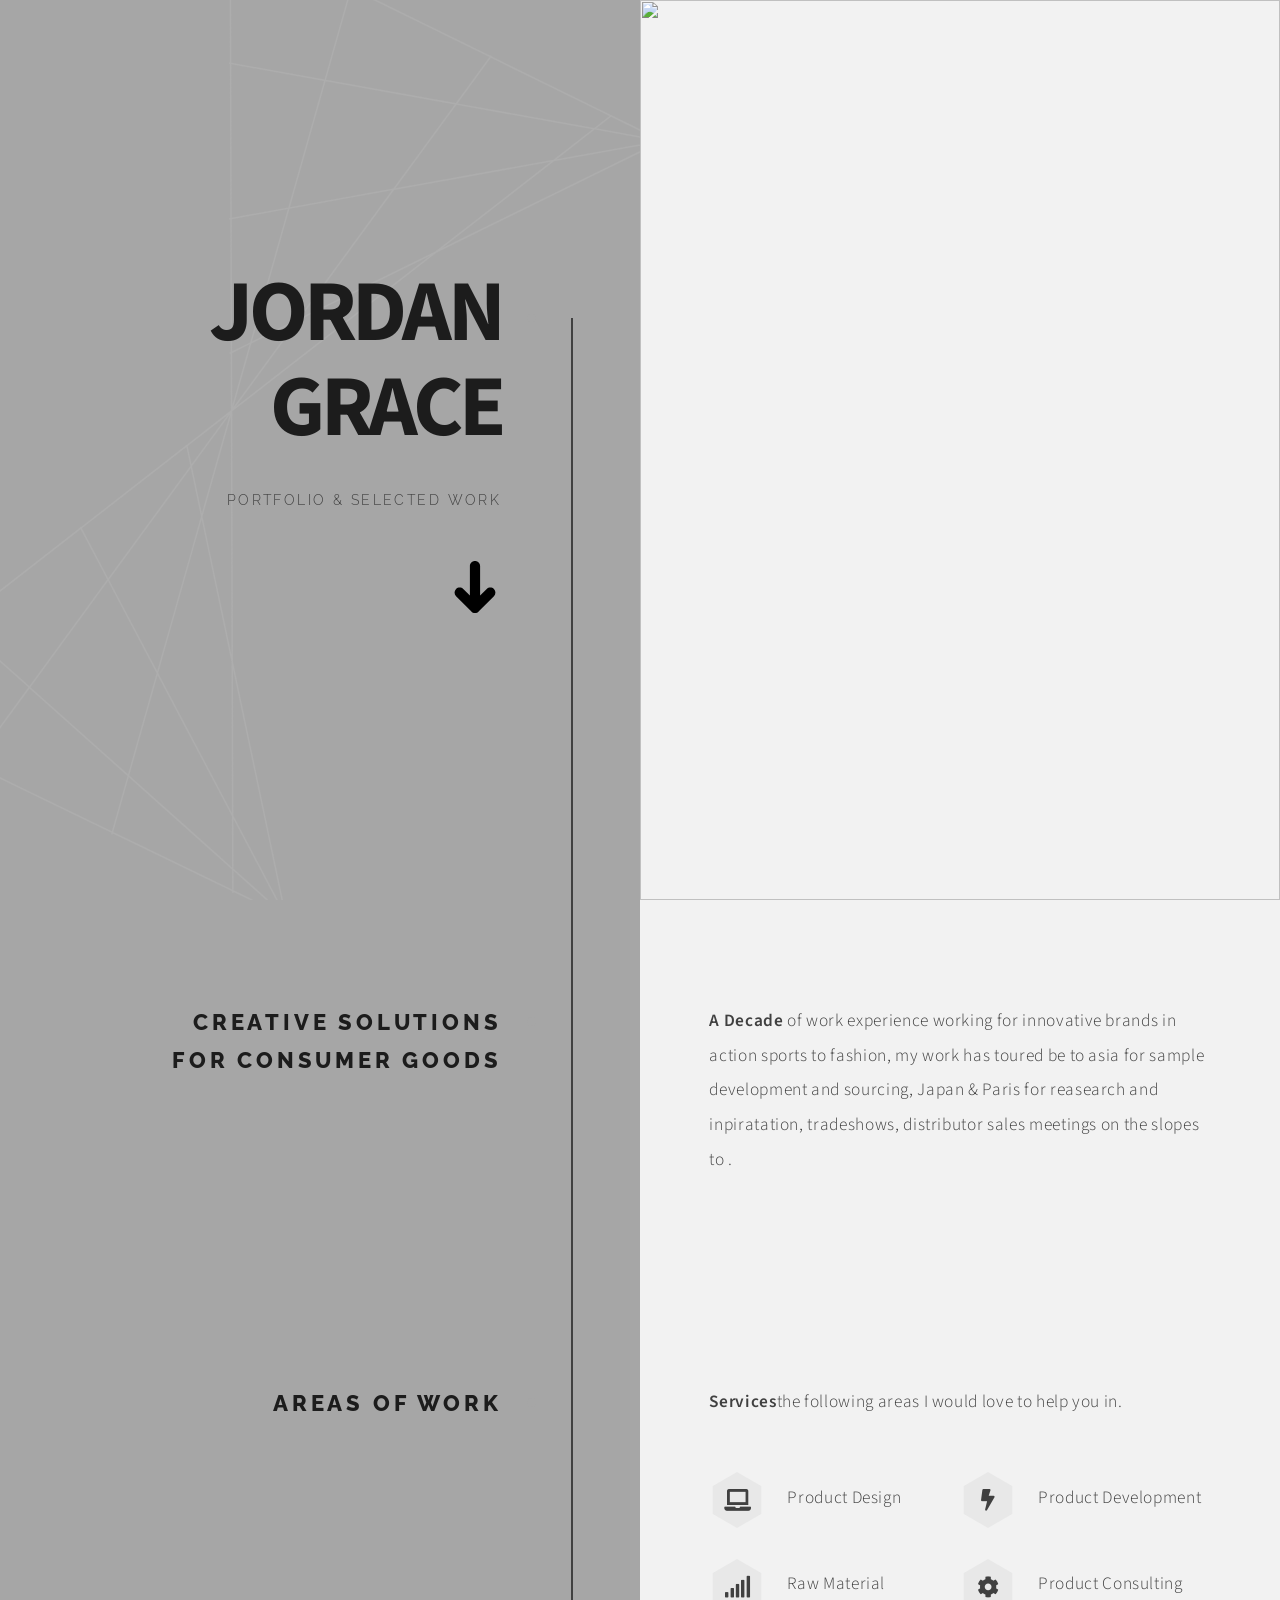
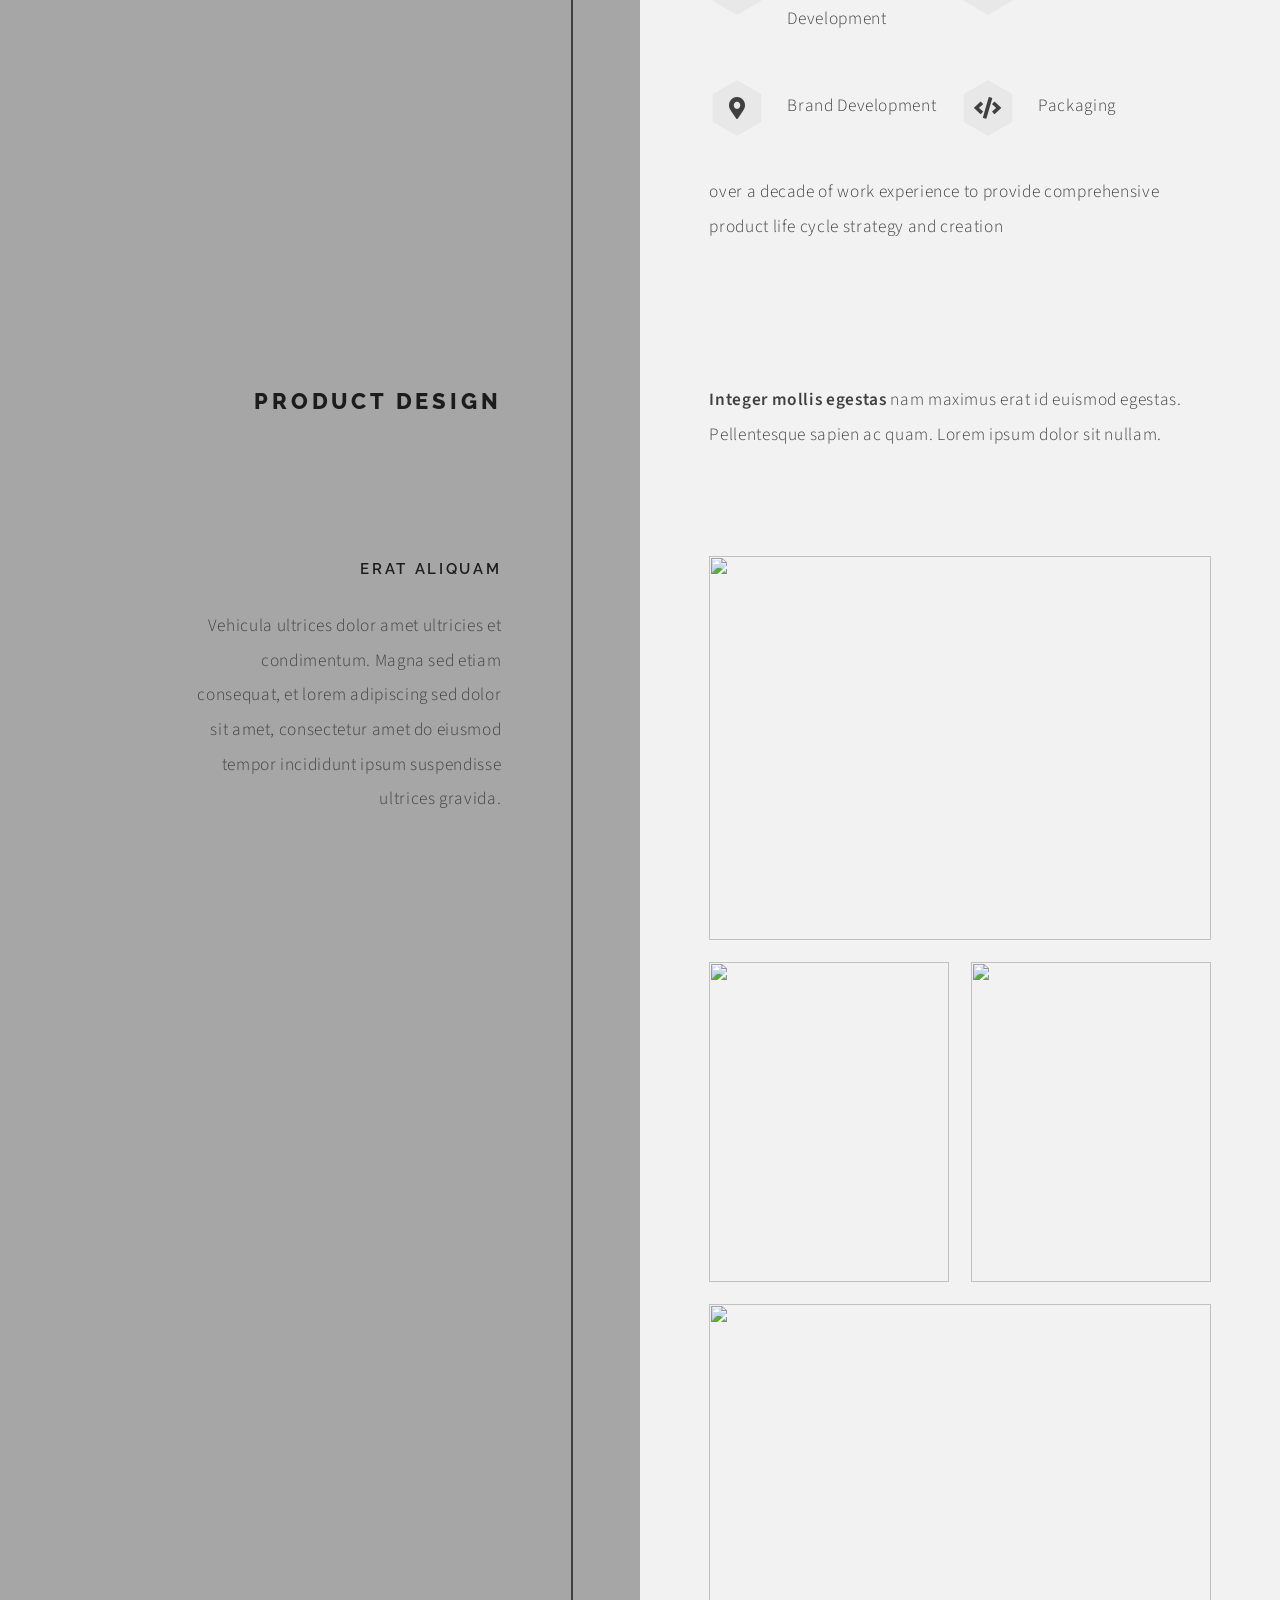
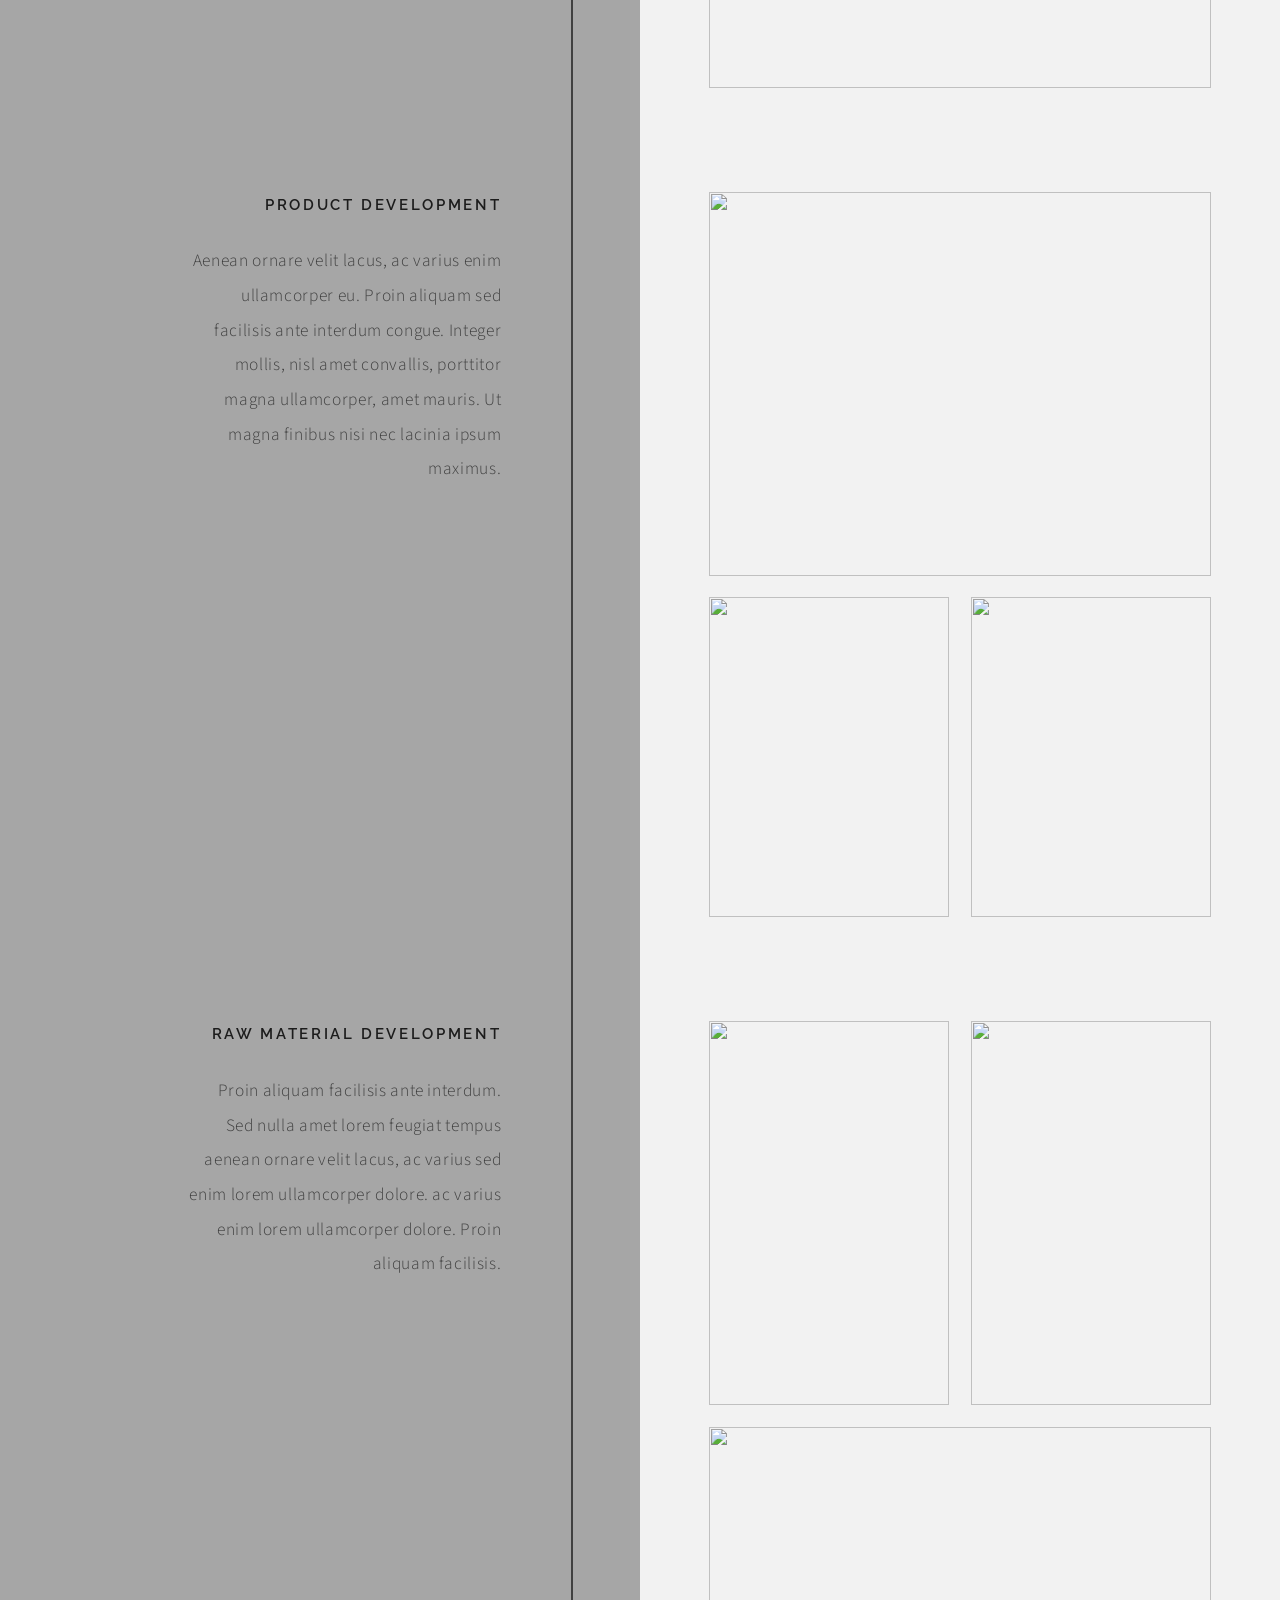
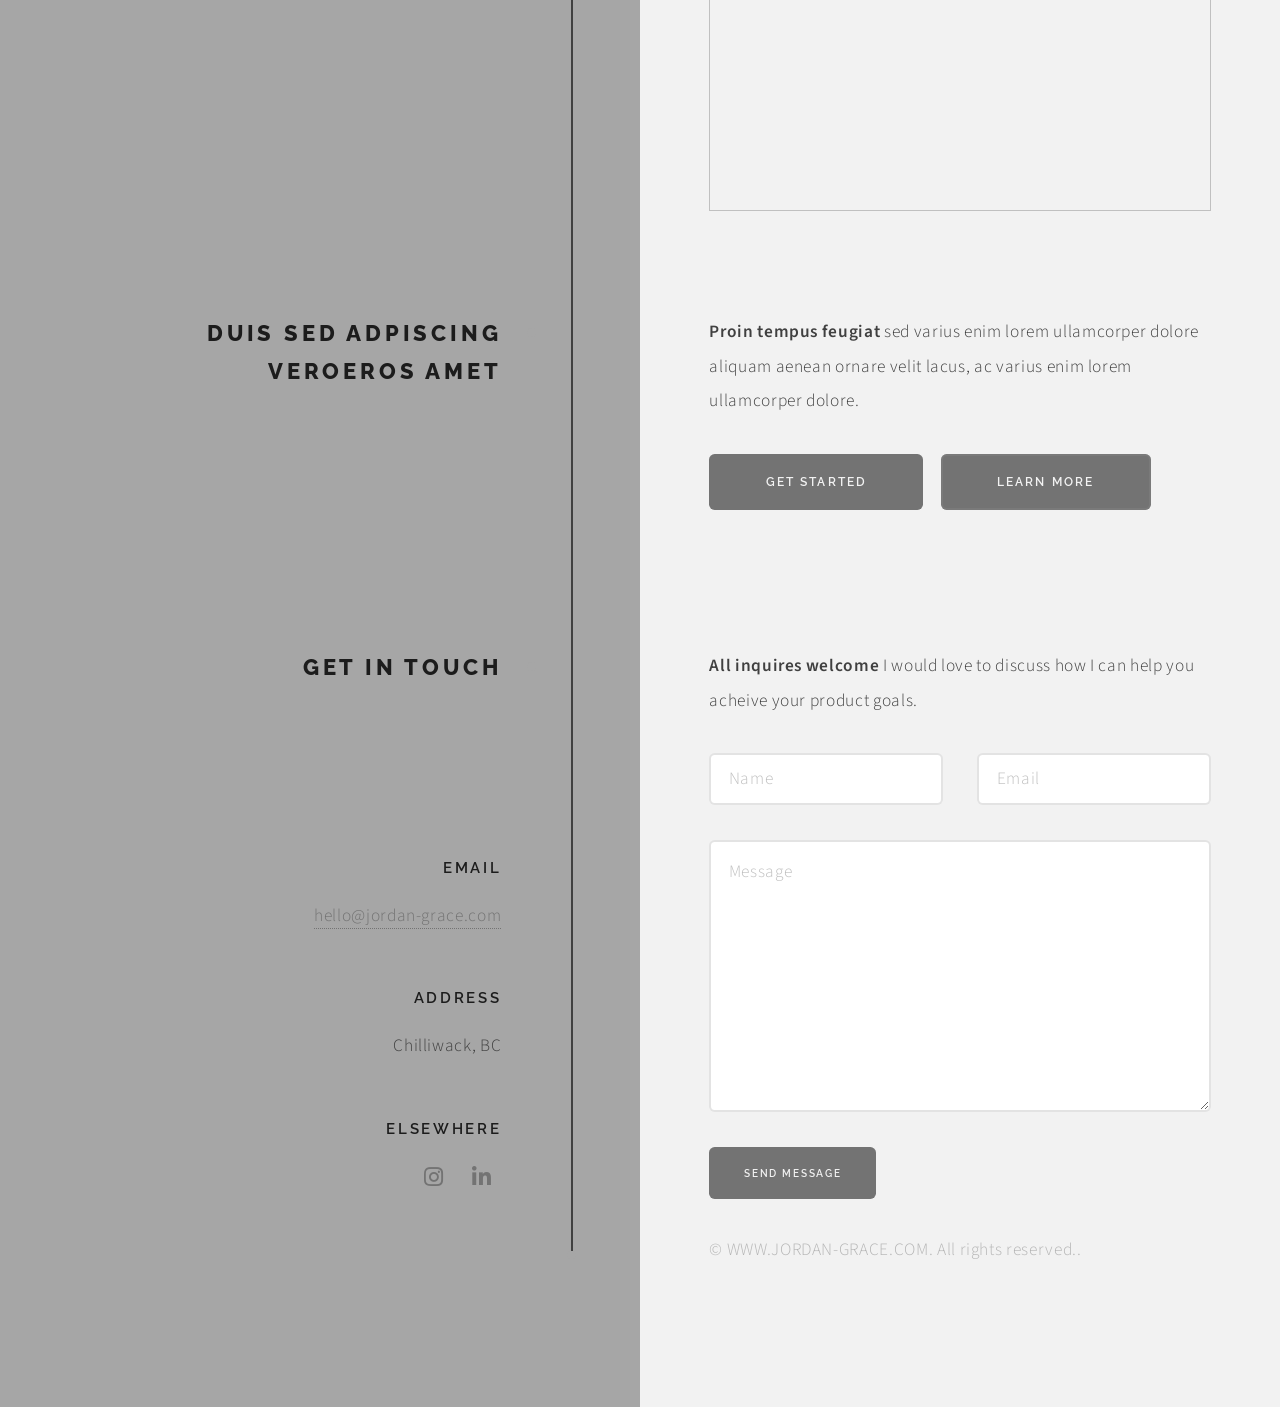
==== commit d805f7d9: "Update Development_index.html" ====
--- a/Development_index.html
+++ b/Development_index.html
@@ -65,7 +65,7 @@
 				<!-- Section -->
 					<section>
 						<header>
-							<h2>Ultrices erat magna sed condimentum</h2>
+							<h2>Product Design</h2>
 						</header>
 						<div class="content">
 							<p><strong>Integer mollis egestas</strong> nam maximus erat id euismod egestas. Pellentesque sapien ac quam. Lorem ipsum dolor sit nullam.</p>
@@ -89,7 +89,7 @@
 							<!-- Section -->
 								<section>
 									<header>
-										<h3>Nisl consequat</h3>
+										<h3>Product Development</h3>
 										<p>Aenean ornare velit lacus, ac varius enim ullamcorper eu. Proin aliquam sed facilisis ante interdum congue. Integer mollis, nisl amet convallis, porttitor magna ullamcorper, amet mauris. Ut magna finibus nisi nec lacinia ipsum maximus.</p>
 									</header>
 									<div class="content">
@@ -104,7 +104,7 @@
 							<!-- Section -->
 								<section>
 									<header>
-										<h3>Lorem gravida</h3>
+										<h3>Raw Material Development</h3>
 										<p>Proin aliquam facilisis ante interdum. Sed nulla amet lorem feugiat tempus aenean ornare velit lacus, ac varius sed enim lorem ullamcorper dolore.  ac varius enim lorem ullamcorper dolore. Proin aliquam facilisis.</p>
 									</header>
 									<div class="content">
@@ -475,3 +475,4 @@
 
 
 
+
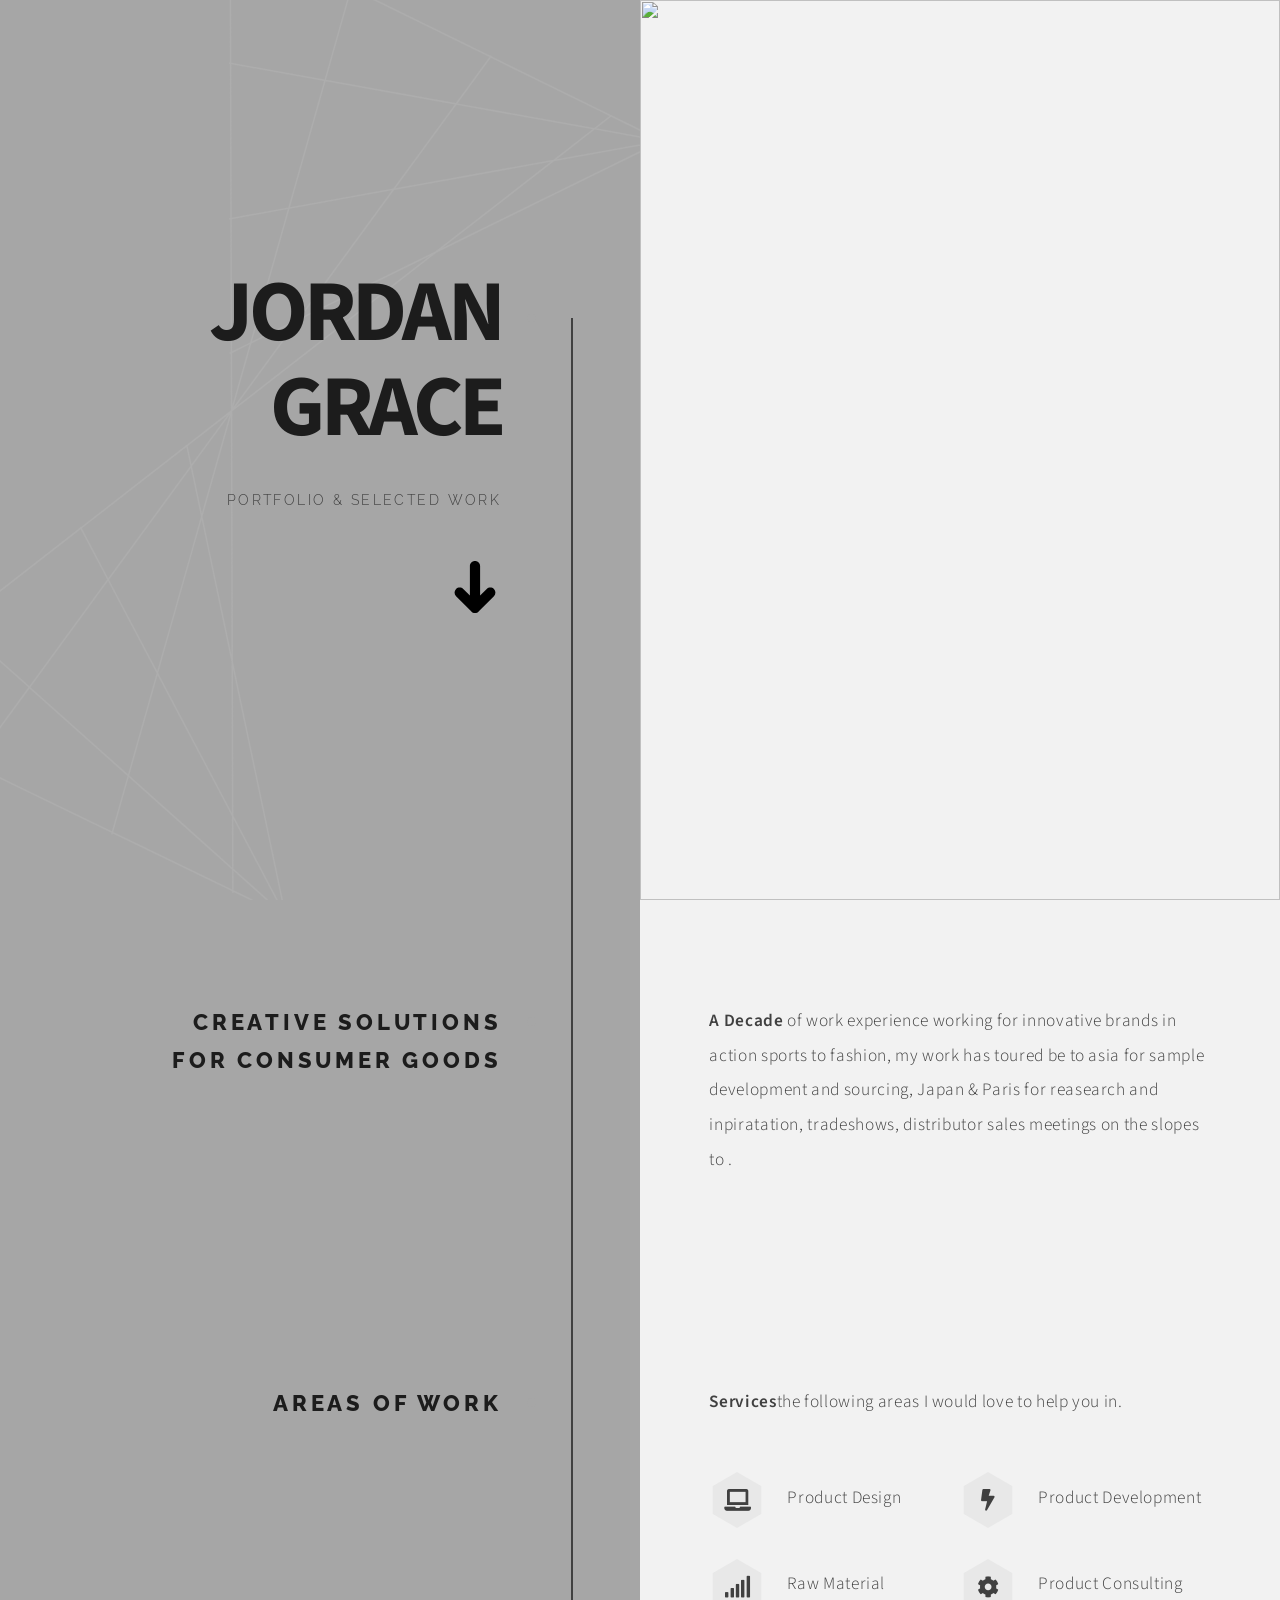
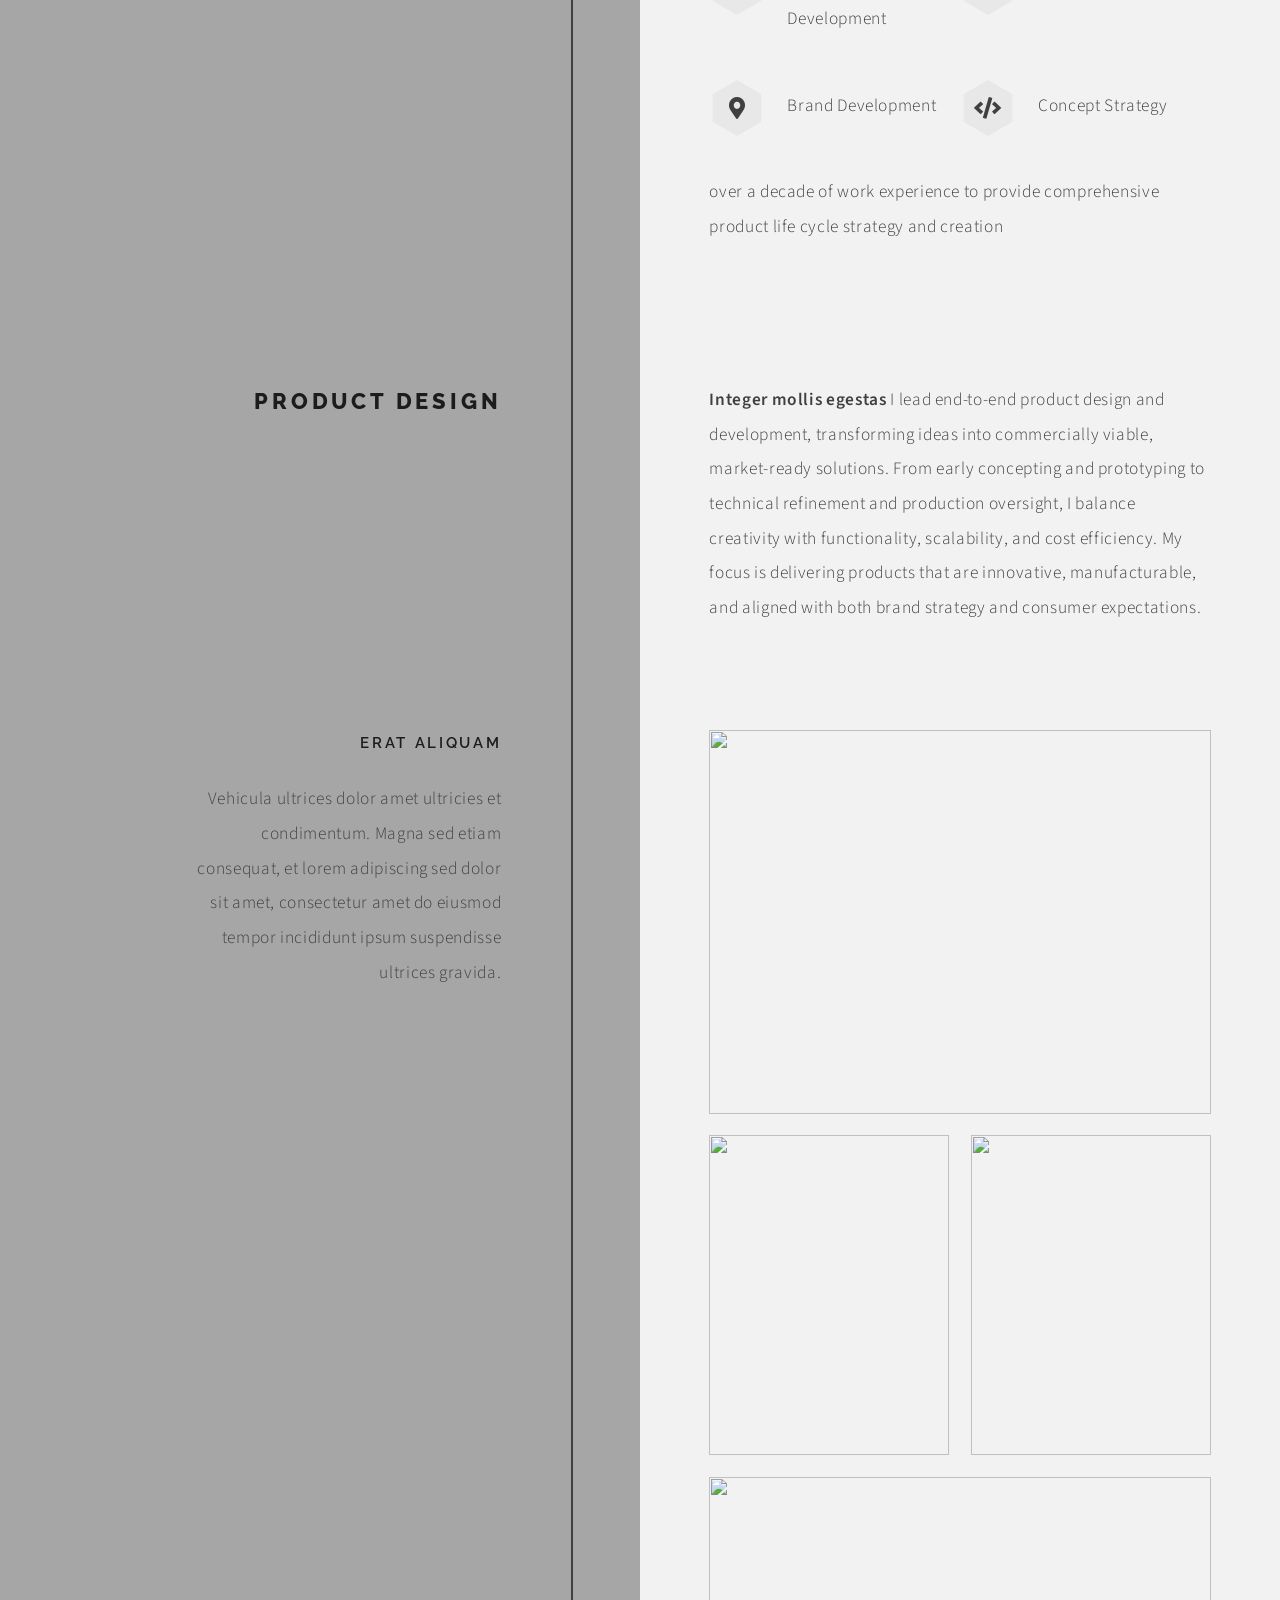
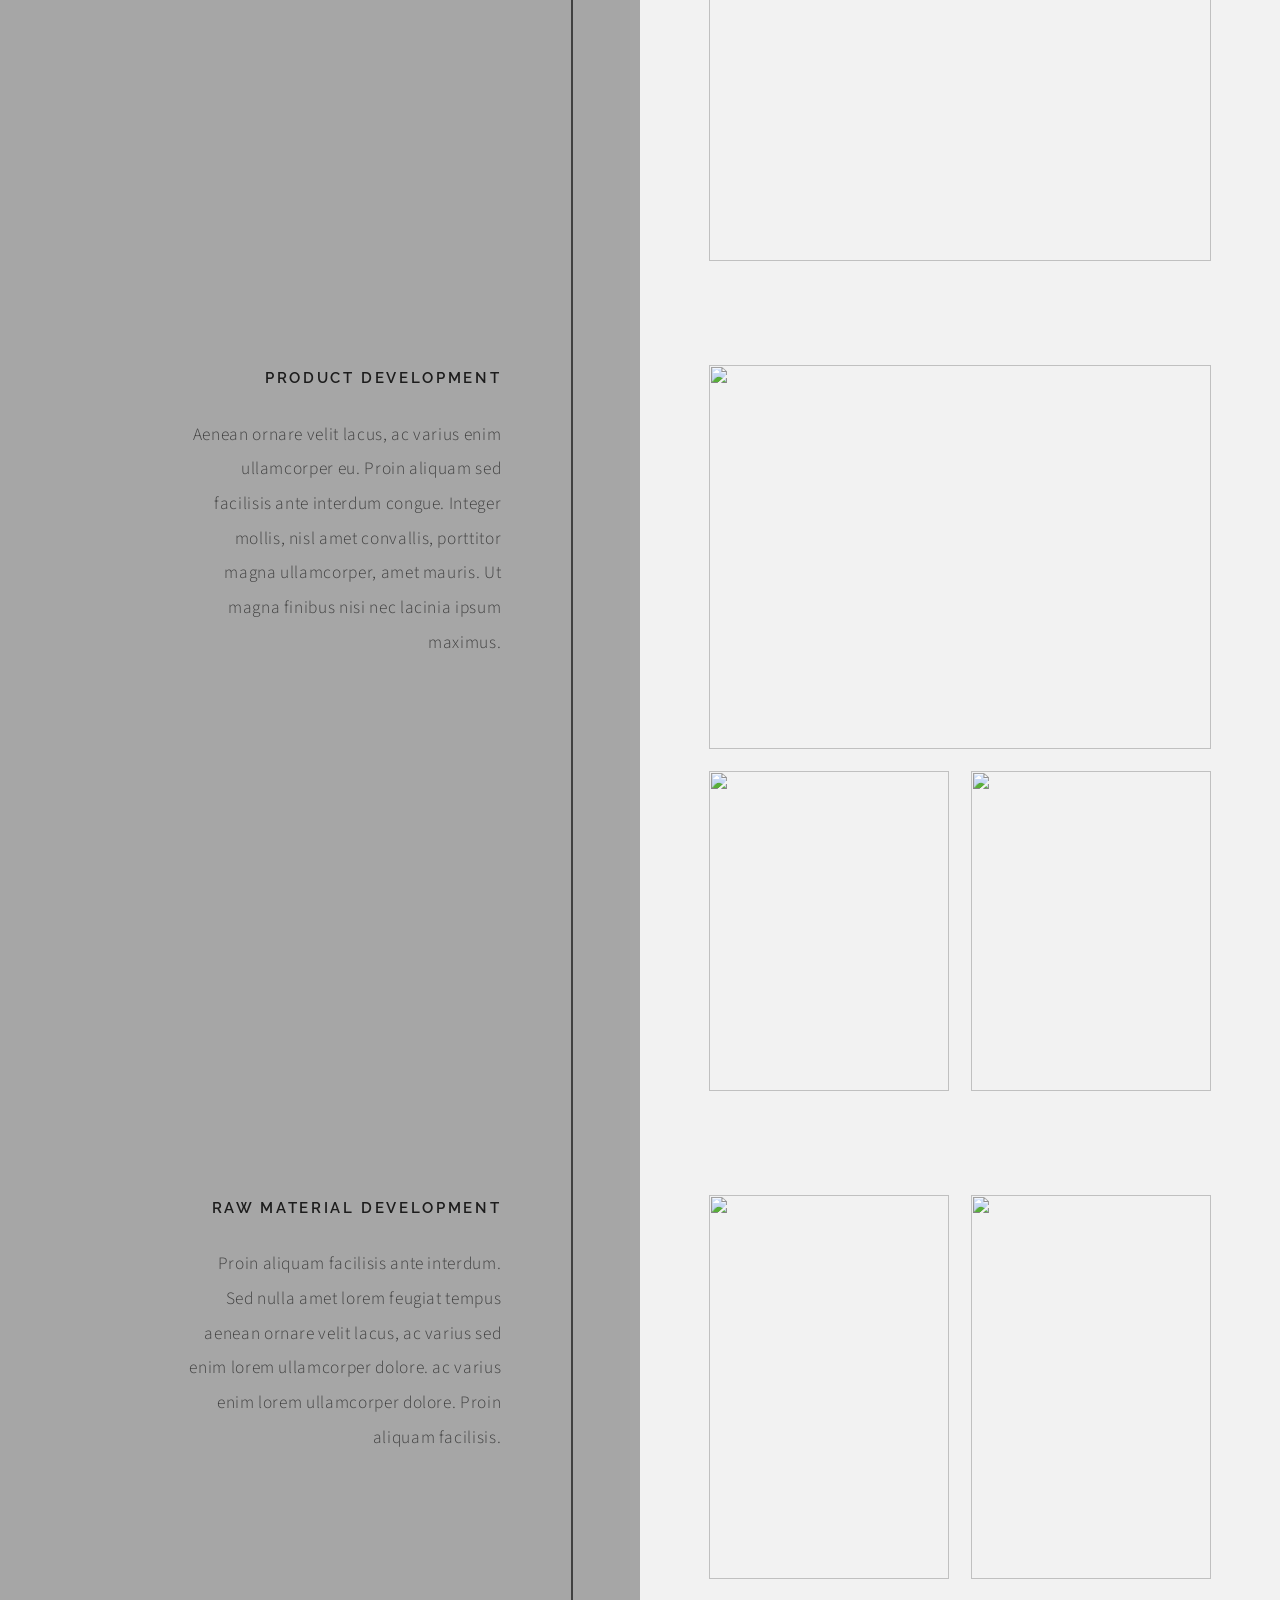
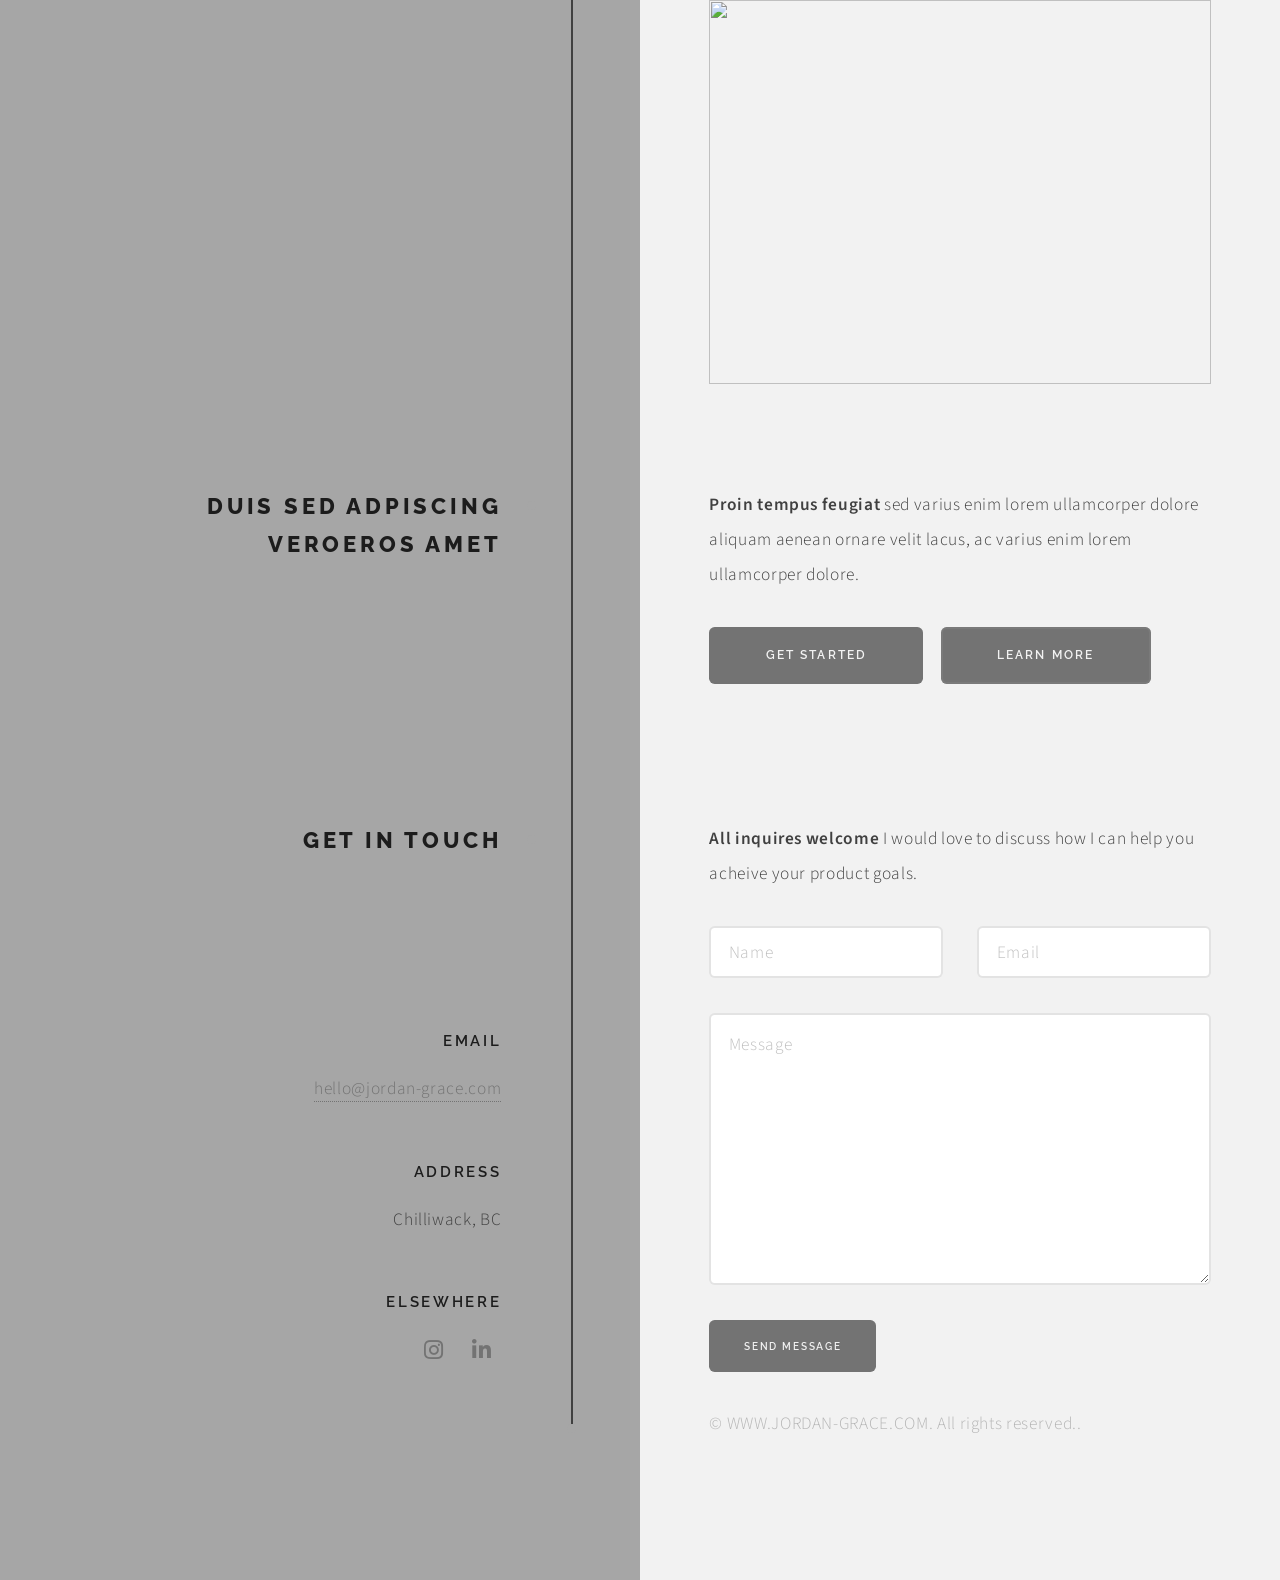
==== commit b967de84: "Update Development_index.html" ====
--- a/Development_index.html
+++ b/Development_index.html
@@ -56,7 +56,7 @@
 								<li class="icon solid fa-signal">Raw Material Development</li>
 								<li class="icon solid fa-cog">Product Consulting</li>
 								<li class="icon solid fa-map-marker-alt">Brand Development</li>
-								<li class="icon solid fa-code">Packaging</li>
+								<li class="icon solid fa-code">Concept Strategy</li>
 							</ul>
 							<p>over a decade of work experience to provide comprehensive product life cycle strategy and creation</p>
 						</div>
@@ -68,7 +68,7 @@
 							<h2>Product Design</h2>
 						</header>
 						<div class="content">
-							<p><strong>Integer mollis egestas</strong> nam maximus erat id euismod egestas. Pellentesque sapien ac quam. Lorem ipsum dolor sit nullam.</p>
+							<p><strong>Integer mollis egestas</strong> I lead end-to-end product design and development, transforming ideas into commercially viable, market-ready solutions. From early concepting and prototyping to technical refinement and production oversight, I balance creativity with functionality, scalability, and cost efficiency. My focus is delivering products that are innovative, manufacturable, and aligned with both brand strategy and consumer expectations.</p>
 
 							<!-- Section -->
 								<section>
@@ -476,3 +476,4 @@
 
 
 
+
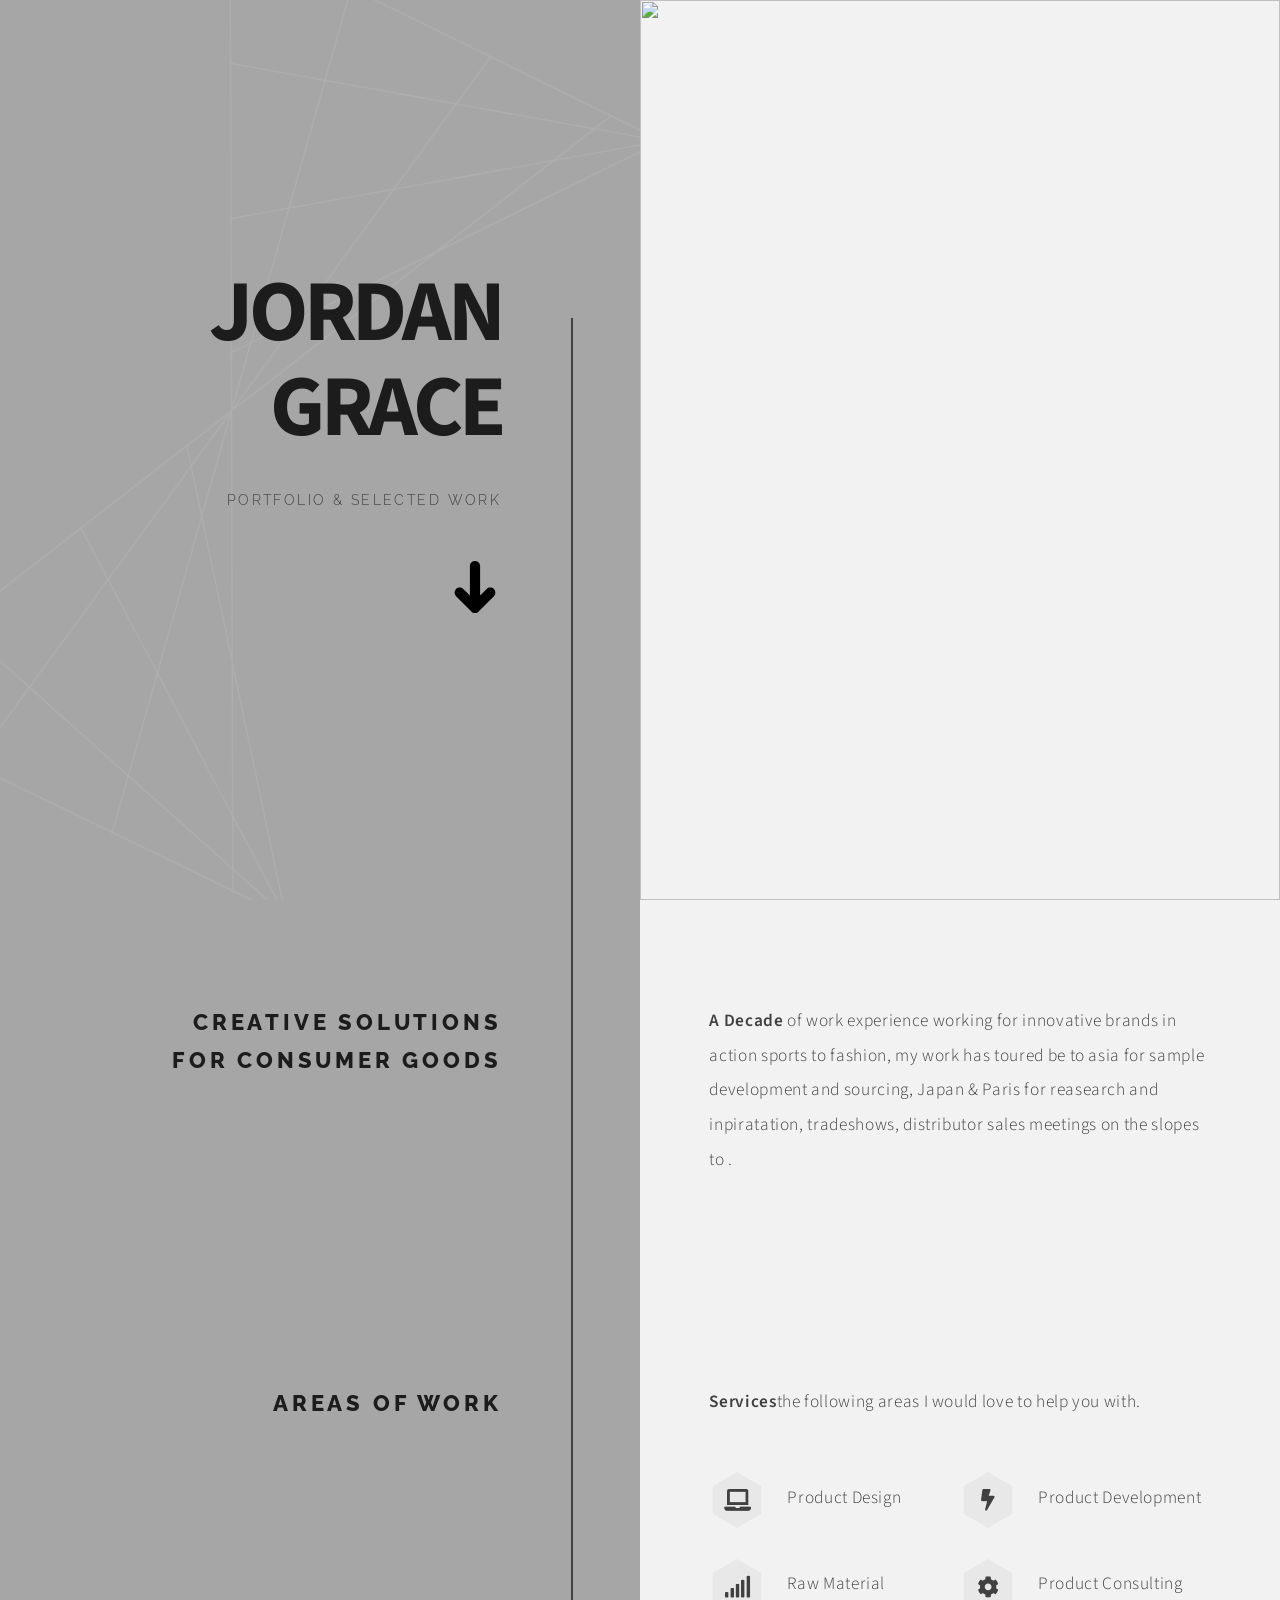
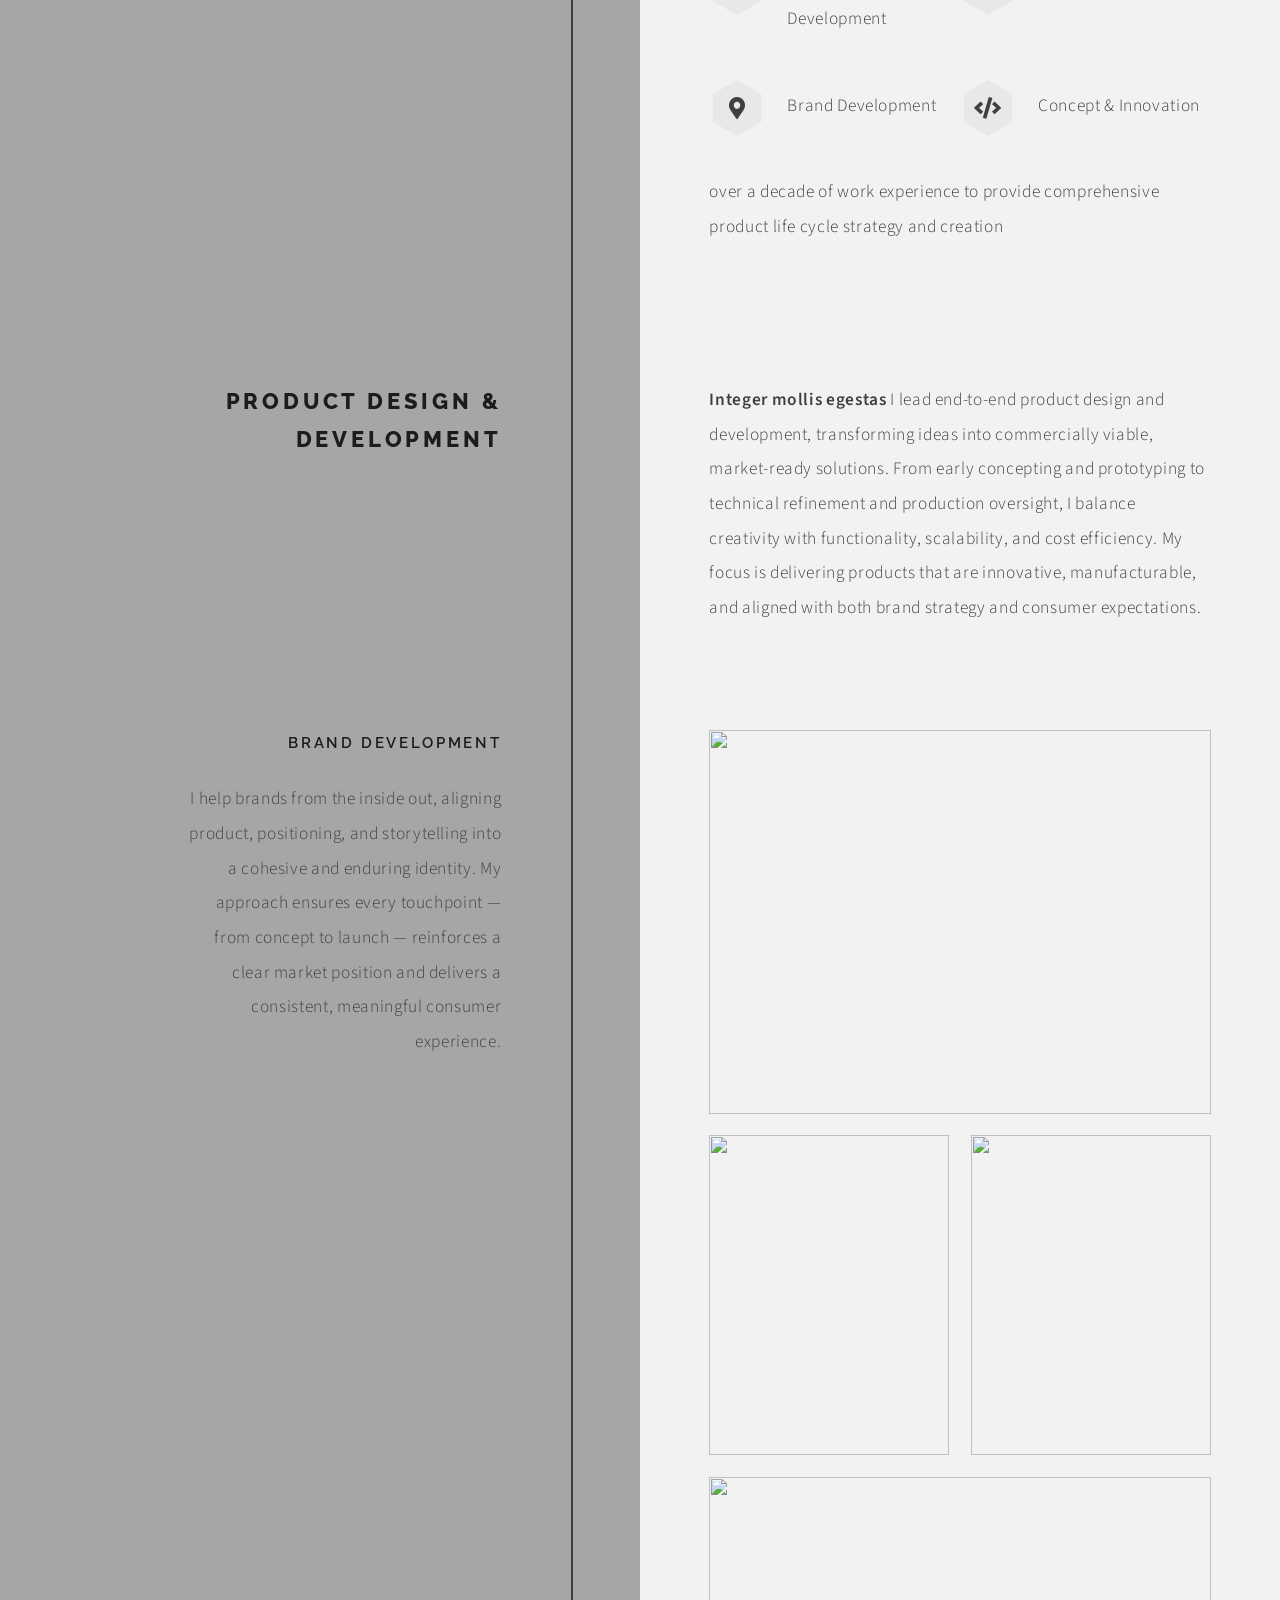
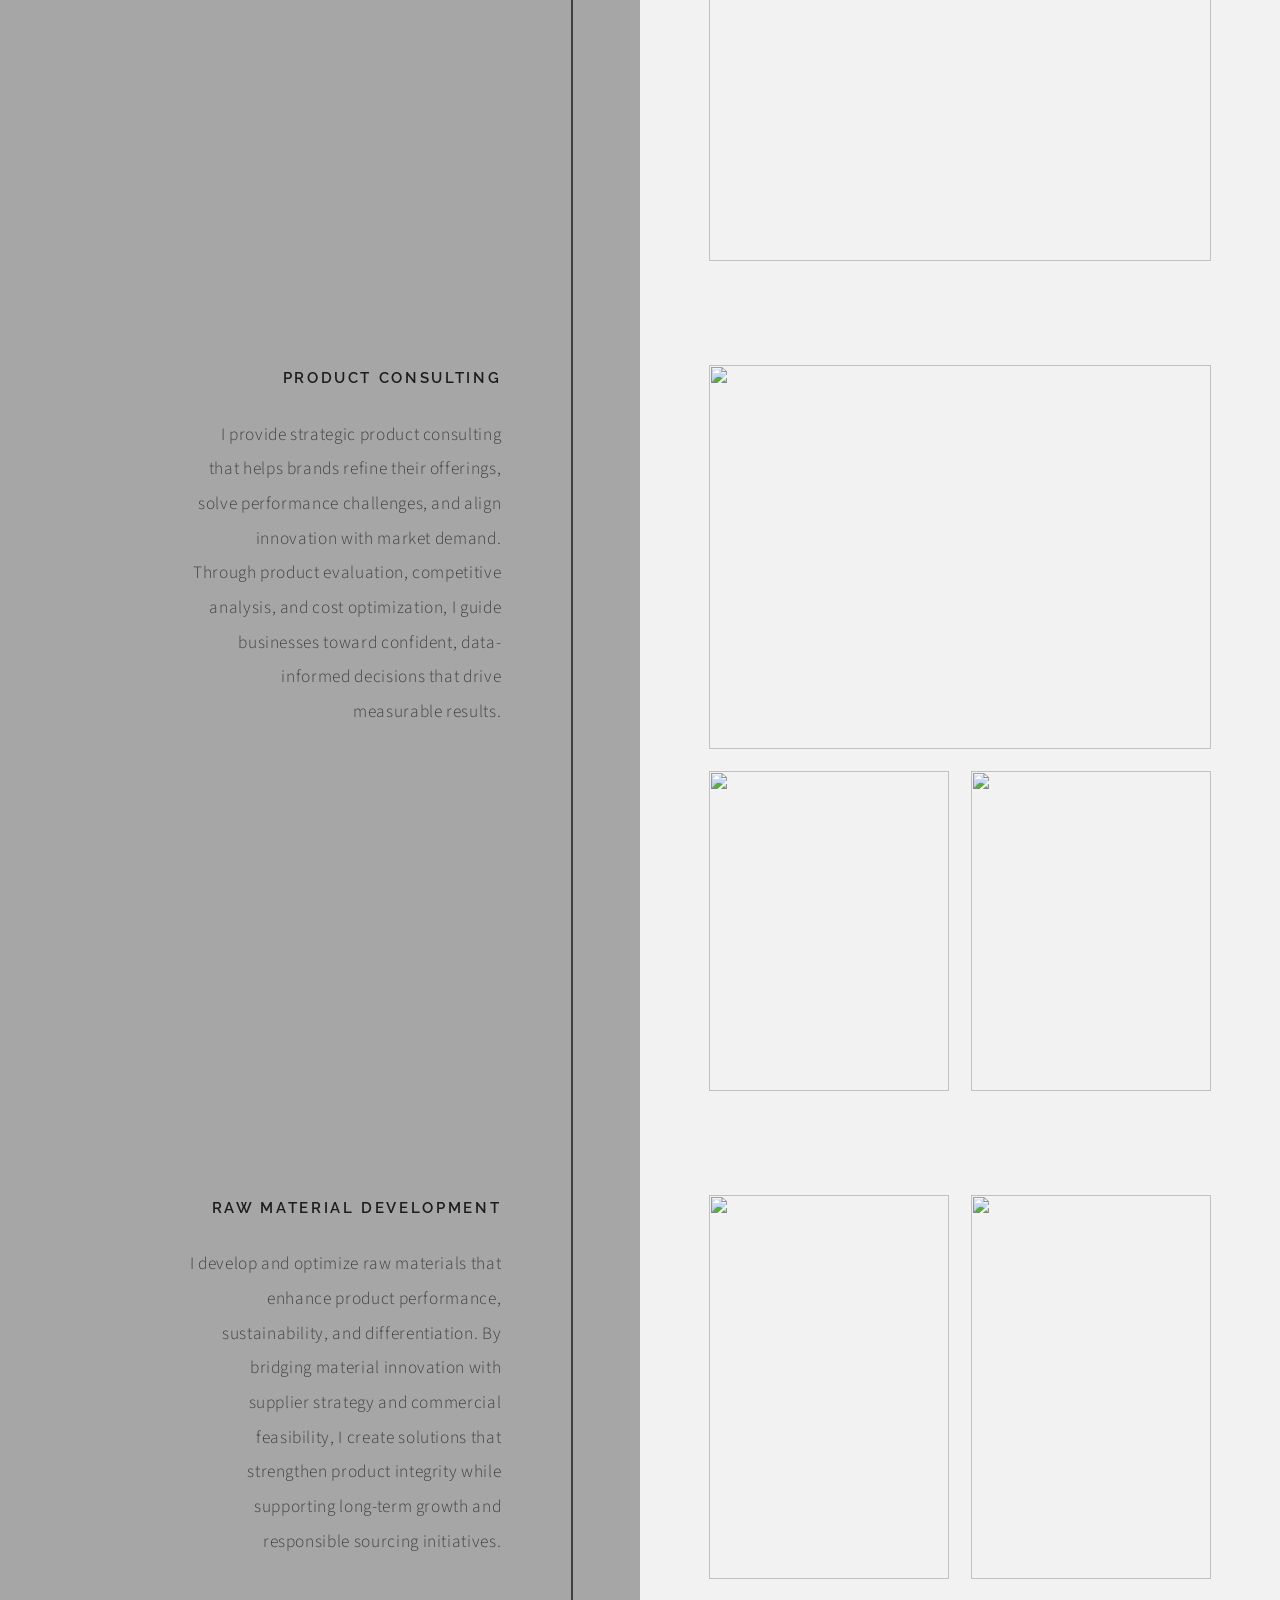
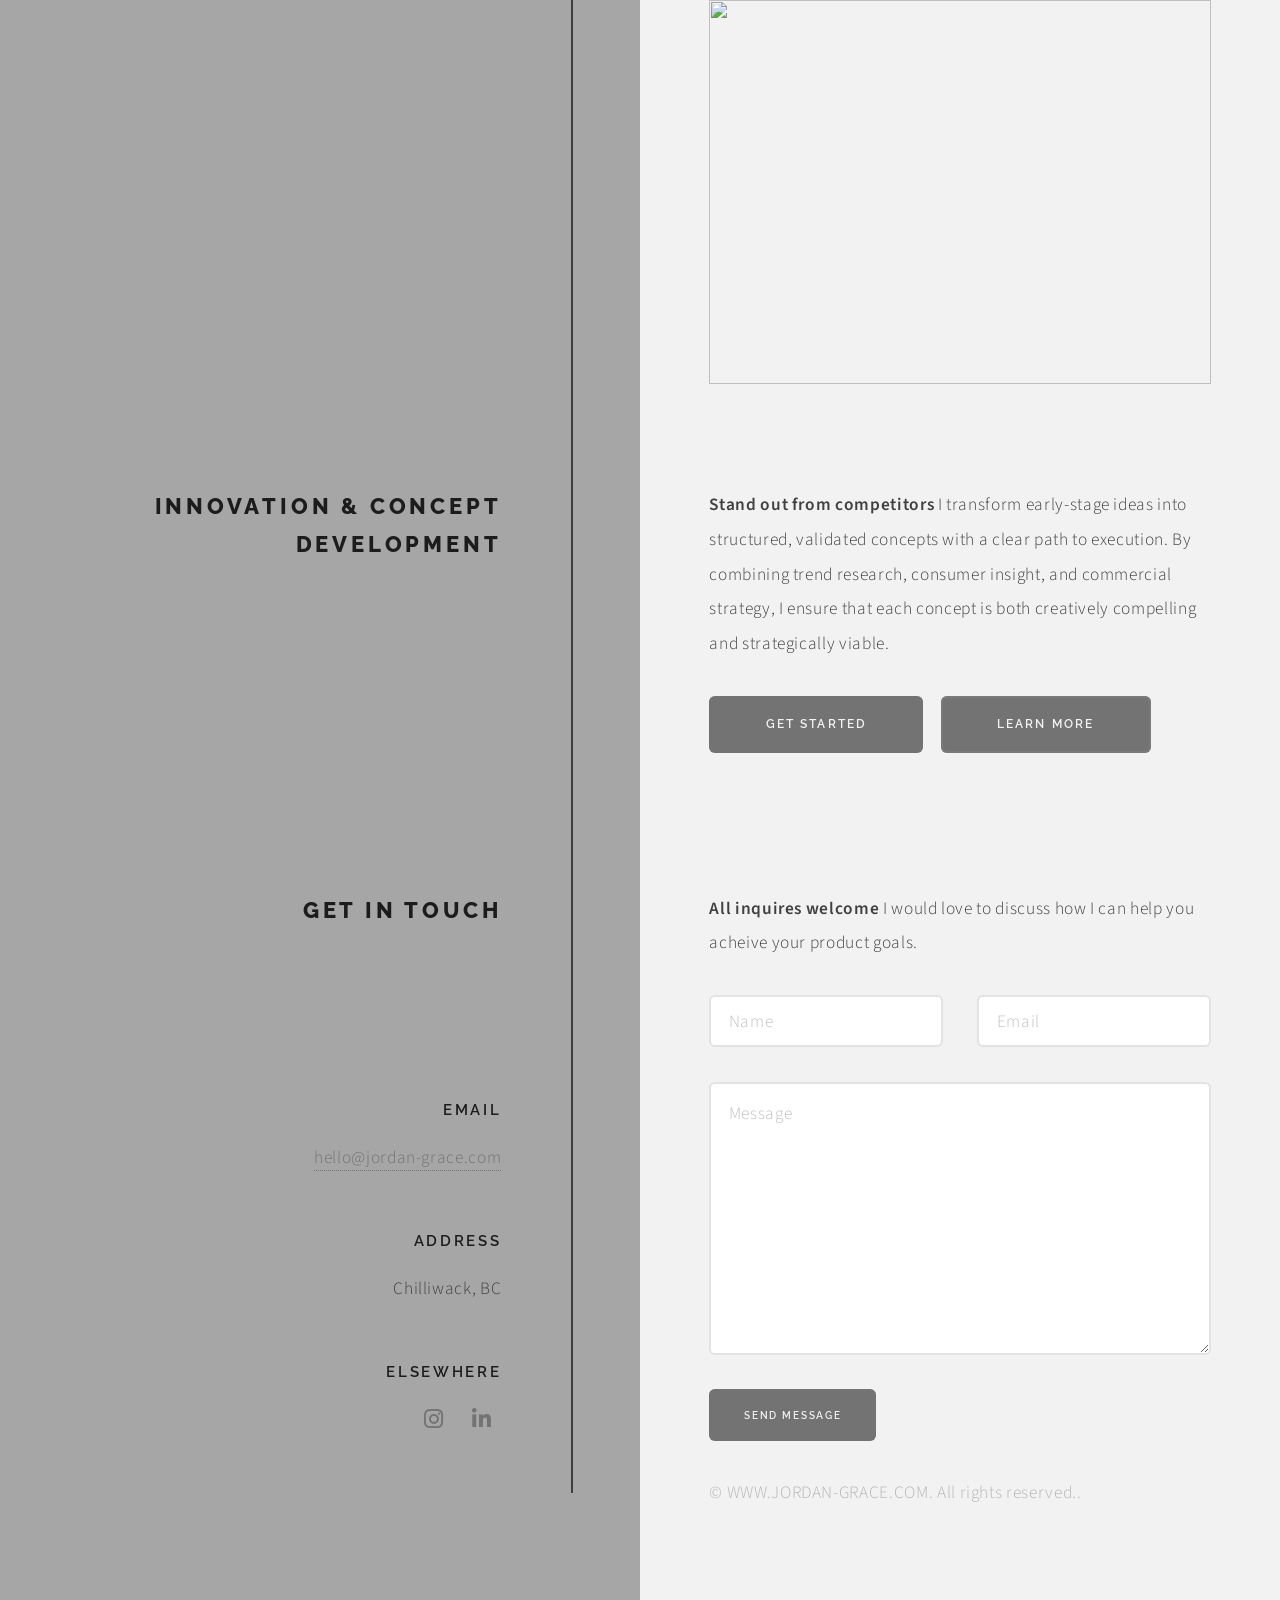
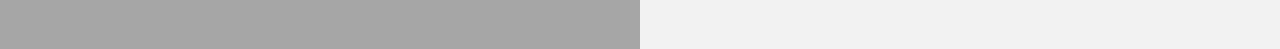
==== commit 2525181f: "Update Development_index.html" ====
--- a/Development_index.html
+++ b/Development_index.html
@@ -49,14 +49,14 @@
 							<h2>AREAS OF WORK</h2>
 						</header>
 						<div class="content">
-							<p><strong>Services</strong>the following areas I would love to help you in.</p>
+							<p><strong>Services</strong>the following areas I would love to help you with.</p>
 							<ul class="feature-icons">
 								<li class="icon solid fa-laptop">Product Design</li>
 								<li class="icon solid fa-bolt">Product Development</li>
 								<li class="icon solid fa-signal">Raw Material Development</li>
 								<li class="icon solid fa-cog">Product Consulting</li>
 								<li class="icon solid fa-map-marker-alt">Brand Development</li>
-								<li class="icon solid fa-code">Concept Strategy</li>
+								<li class="icon solid fa-code">Concept & Innovation</li>
 							</ul>
 							<p>over a decade of work experience to provide comprehensive product life cycle strategy and creation</p>
 						</div>
@@ -65,7 +65,7 @@
 				<!-- Section -->
 					<section>
 						<header>
-							<h2>Product Design</h2>
+							<h2>Product Design & Development</h2>
 						</header>
 						<div class="content">
 							<p><strong>Integer mollis egestas</strong> I lead end-to-end product design and development, transforming ideas into commercially viable, market-ready solutions. From early concepting and prototyping to technical refinement and production oversight, I balance creativity with functionality, scalability, and cost efficiency. My focus is delivering products that are innovative, manufacturable, and aligned with both brand strategy and consumer expectations.</p>
@@ -73,8 +73,9 @@
 							<!-- Section -->
 								<section>
 									<header>
-										<h3>Erat aliquam</h3>
-										<p>Vehicula ultrices dolor amet ultricies et condimentum. Magna sed etiam consequat, et lorem adipiscing sed dolor sit amet, consectetur amet do eiusmod tempor incididunt  ipsum suspendisse ultrices gravida.</p>
+										<h3>Brand Development</h3>
+										<p>I help brands from the inside out, aligning product, positioning, and storytelling into a cohesive and enduring identity. My approach ensures every touchpoint — from concept to launch — reinforces a clear market position and delivers a consistent, meaningful consumer experience.
+</p>
 									</header>
 									<div class="content">
 										<div class="gallery">
@@ -89,8 +90,8 @@
 							<!-- Section -->
 								<section>
 									<header>
-										<h3>Product Development</h3>
-										<p>Aenean ornare velit lacus, ac varius enim ullamcorper eu. Proin aliquam sed facilisis ante interdum congue. Integer mollis, nisl amet convallis, porttitor magna ullamcorper, amet mauris. Ut magna finibus nisi nec lacinia ipsum maximus.</p>
+										<h3>Product Consulting</h3>
+										<p>I provide strategic product consulting that helps brands refine their offerings, solve performance challenges, and align innovation with market demand. Through product evaluation, competitive analysis, and cost optimization, I guide businesses toward confident, data-informed decisions that drive measurable results.</p>
 									</header>
 									<div class="content">
 										<div class="gallery">
@@ -105,7 +106,7 @@
 								<section>
 									<header>
 										<h3>Raw Material Development</h3>
-										<p>Proin aliquam facilisis ante interdum. Sed nulla amet lorem feugiat tempus aenean ornare velit lacus, ac varius sed enim lorem ullamcorper dolore.  ac varius enim lorem ullamcorper dolore. Proin aliquam facilisis.</p>
+										<p>I develop and optimize raw materials that enhance product performance, sustainability, and differentiation. By bridging material innovation with supplier strategy and commercial feasibility, I create solutions that strengthen product integrity while supporting long-term growth and responsible sourcing initiatives.</p>
 									</header>
 									<div class="content">
 										<div class="gallery">
@@ -122,10 +123,10 @@
 				<!-- Section -->
 					<section>
 						<header>
-							<h2>Duis sed adpiscing veroeros amet</h2>
-						</header>
-						<div class="content">
-							<p><strong>Proin tempus feugiat</strong> sed varius enim lorem ullamcorper dolore aliquam aenean ornare velit lacus, ac varius enim lorem ullamcorper dolore.</p>
+							<h2>Innovation & Concept Development</h2>
+						</header>
+						<div class="content">
+							<p><strong>Stand out from competitors</strong> I transform early-stage ideas into structured, validated concepts with a clear path to execution. By combining trend research, consumer insight, and commercial strategy, I ensure that each concept is both creatively compelling and strategically viable.</p>
 							<ul class="actions">
 								<li><a href="#" class="button primary large">Get Started</a></li>
 								<li><a href="#" class="button large">Learn More</a></li>
@@ -477,3 +478,4 @@
 
 
 
+
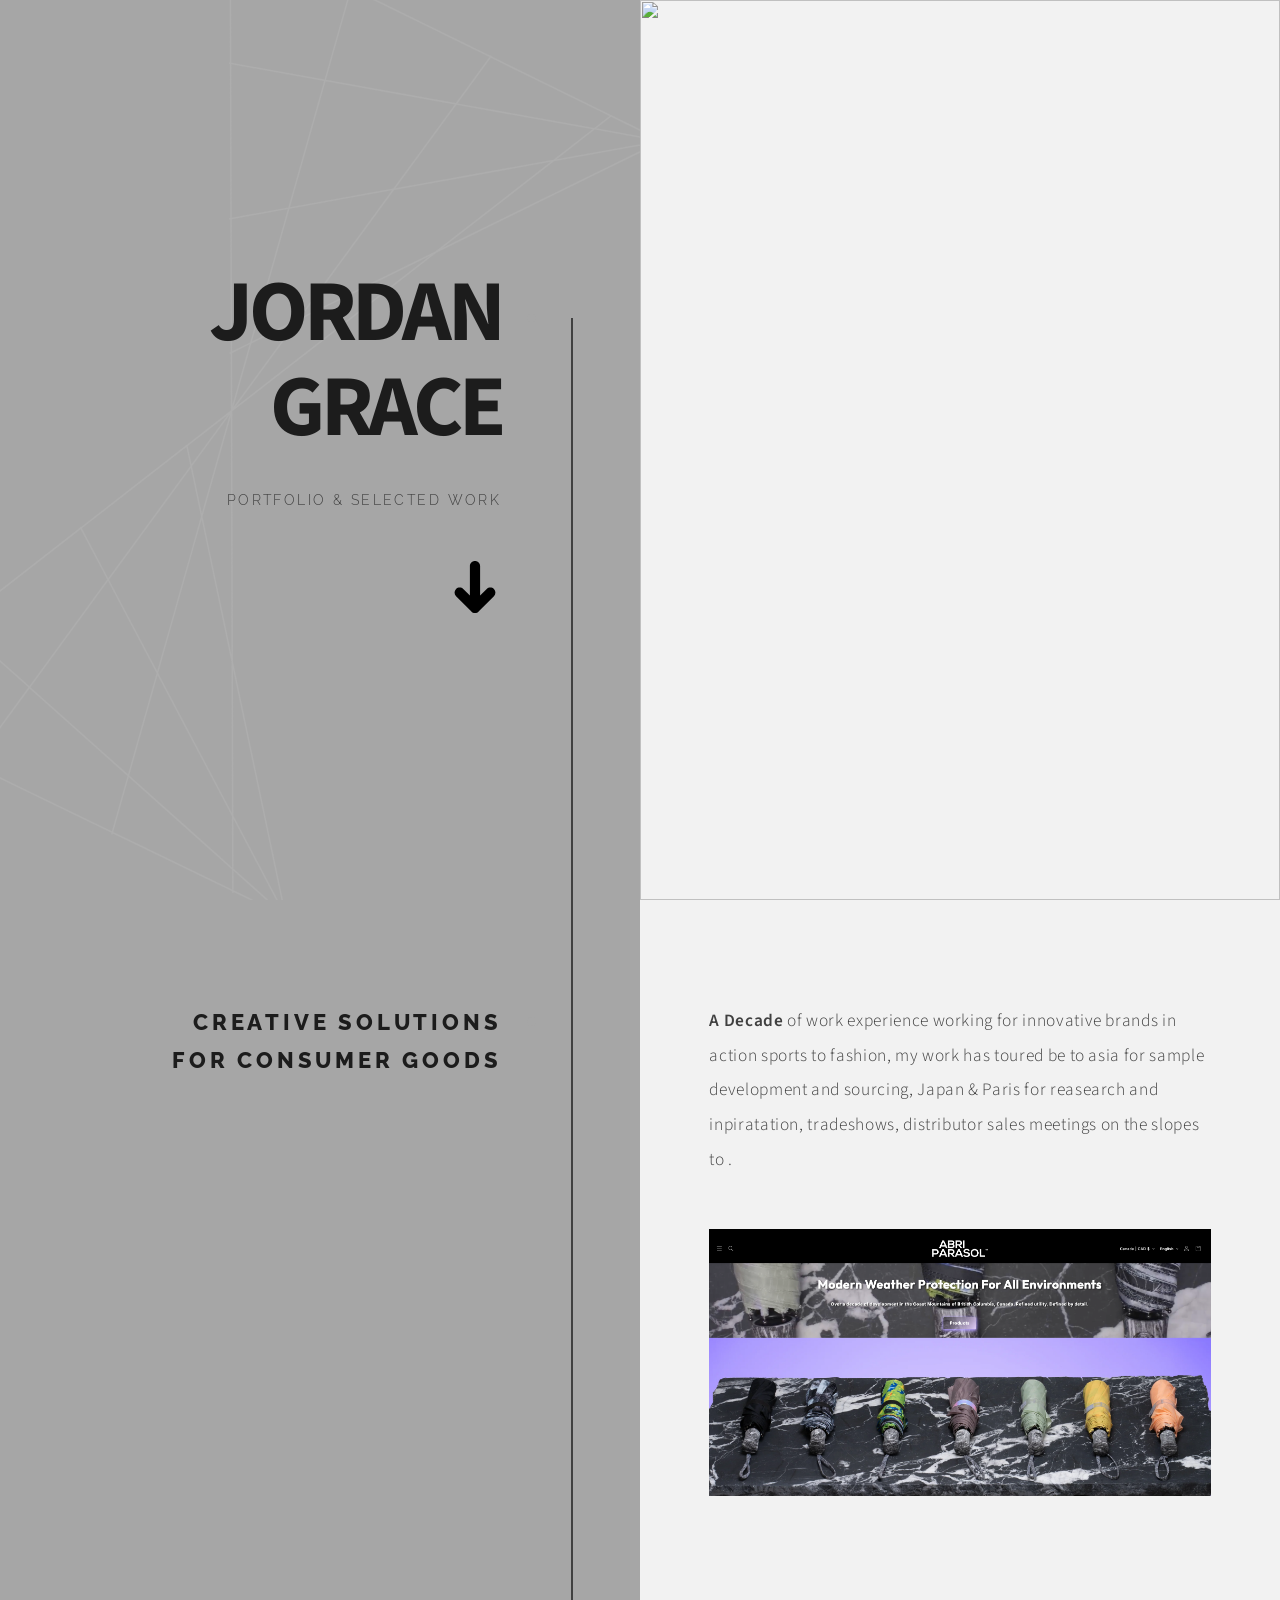
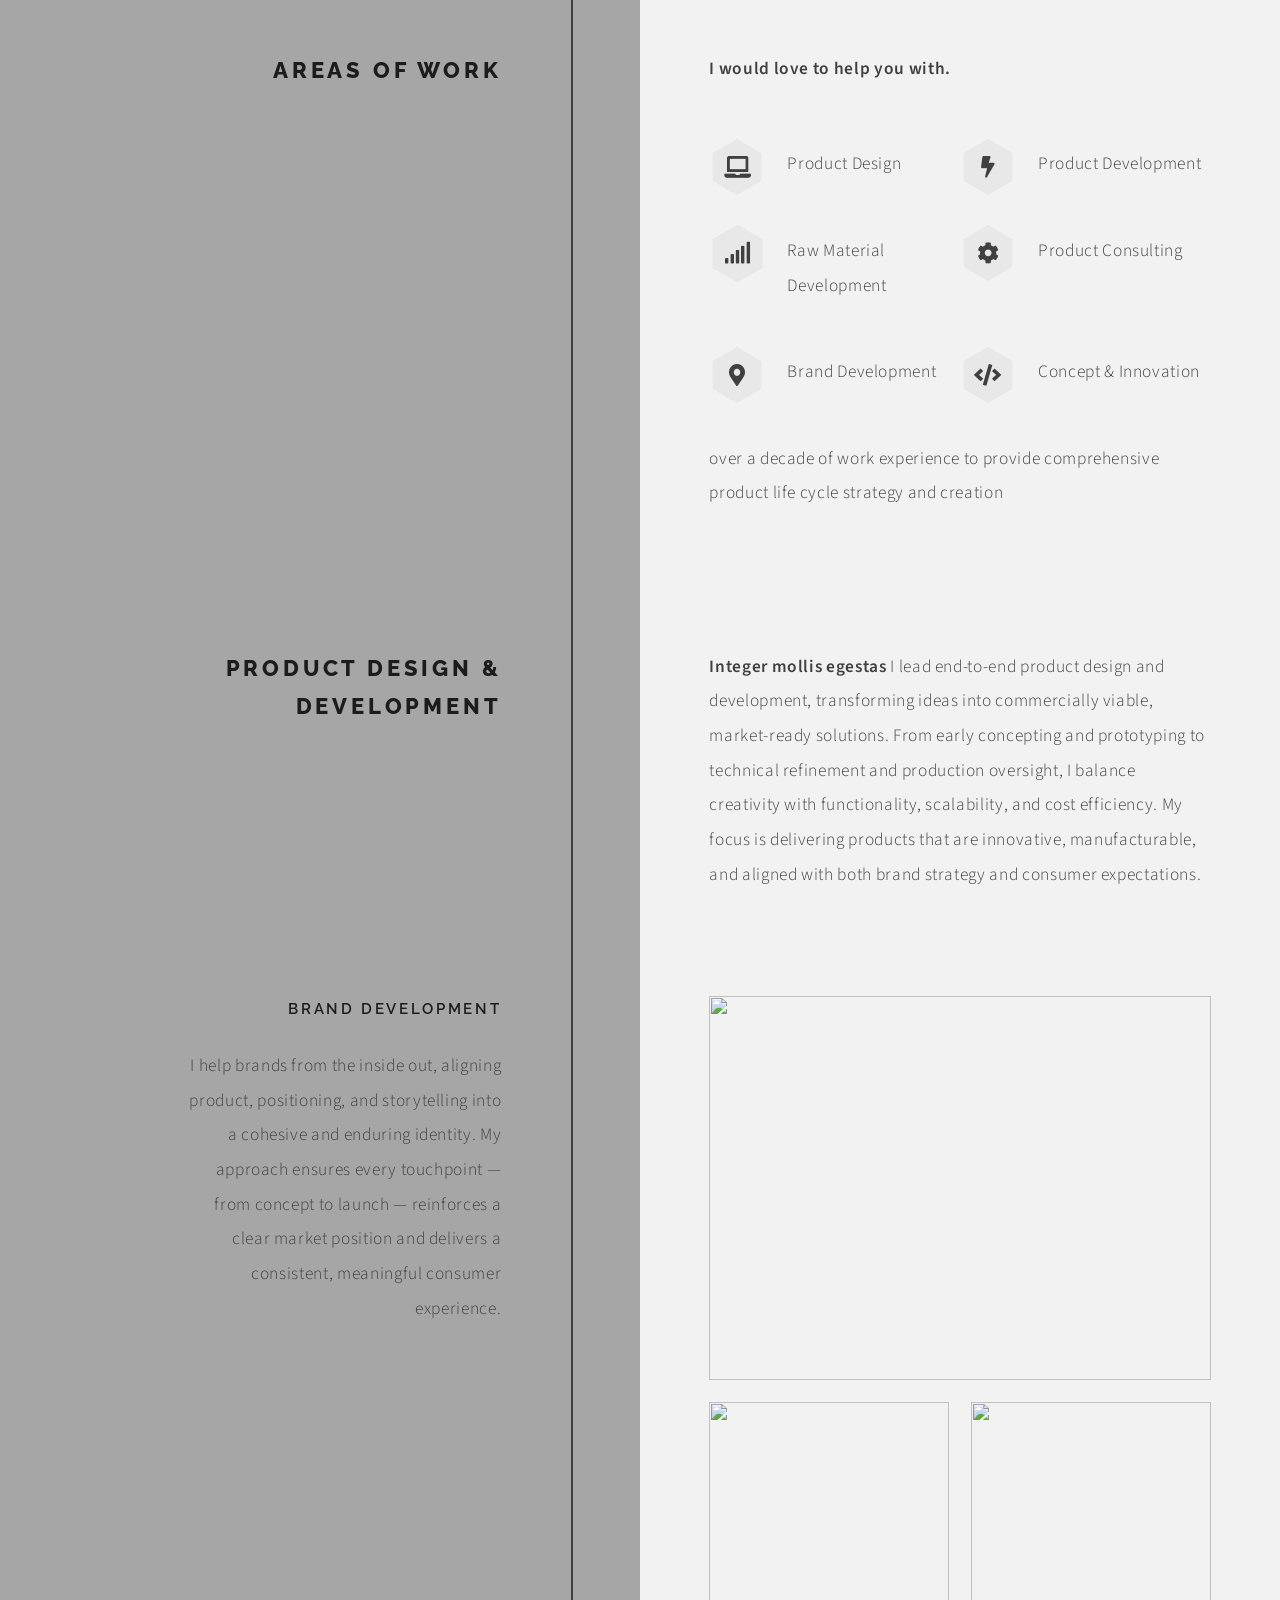
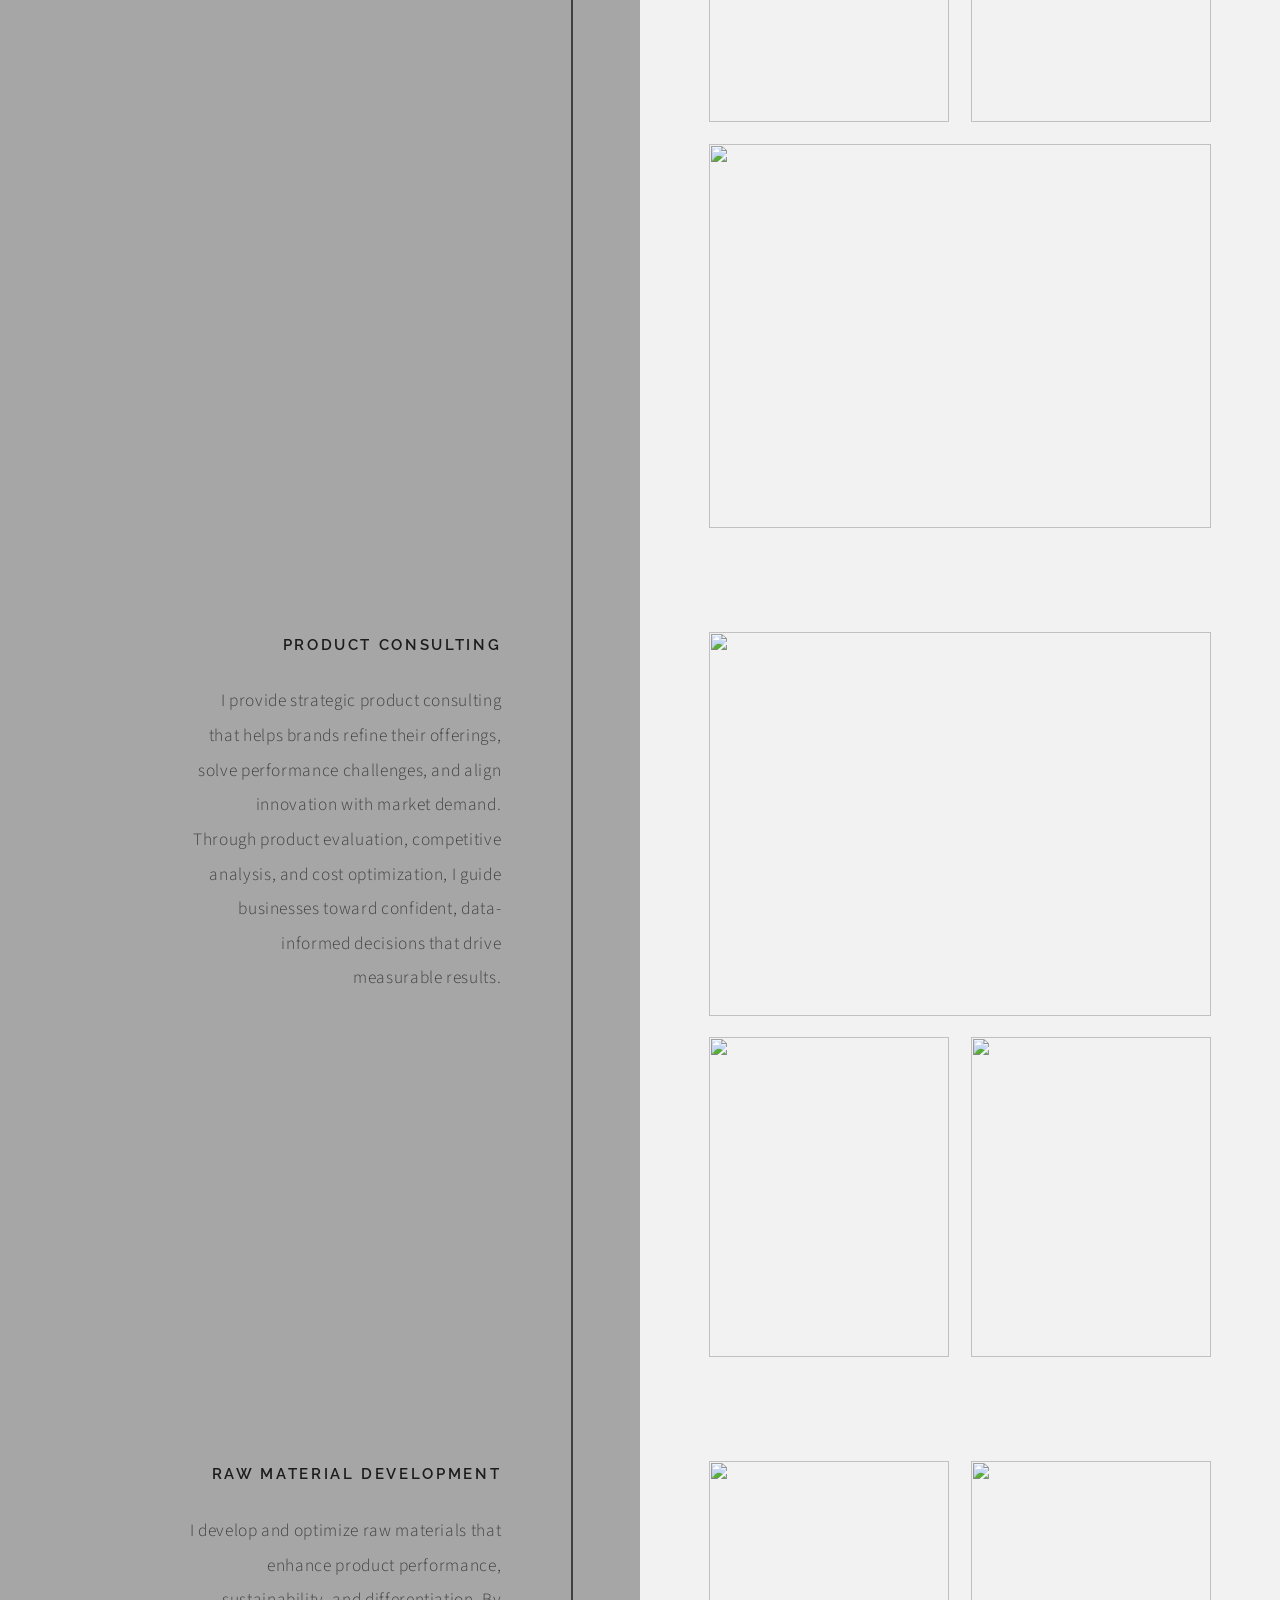
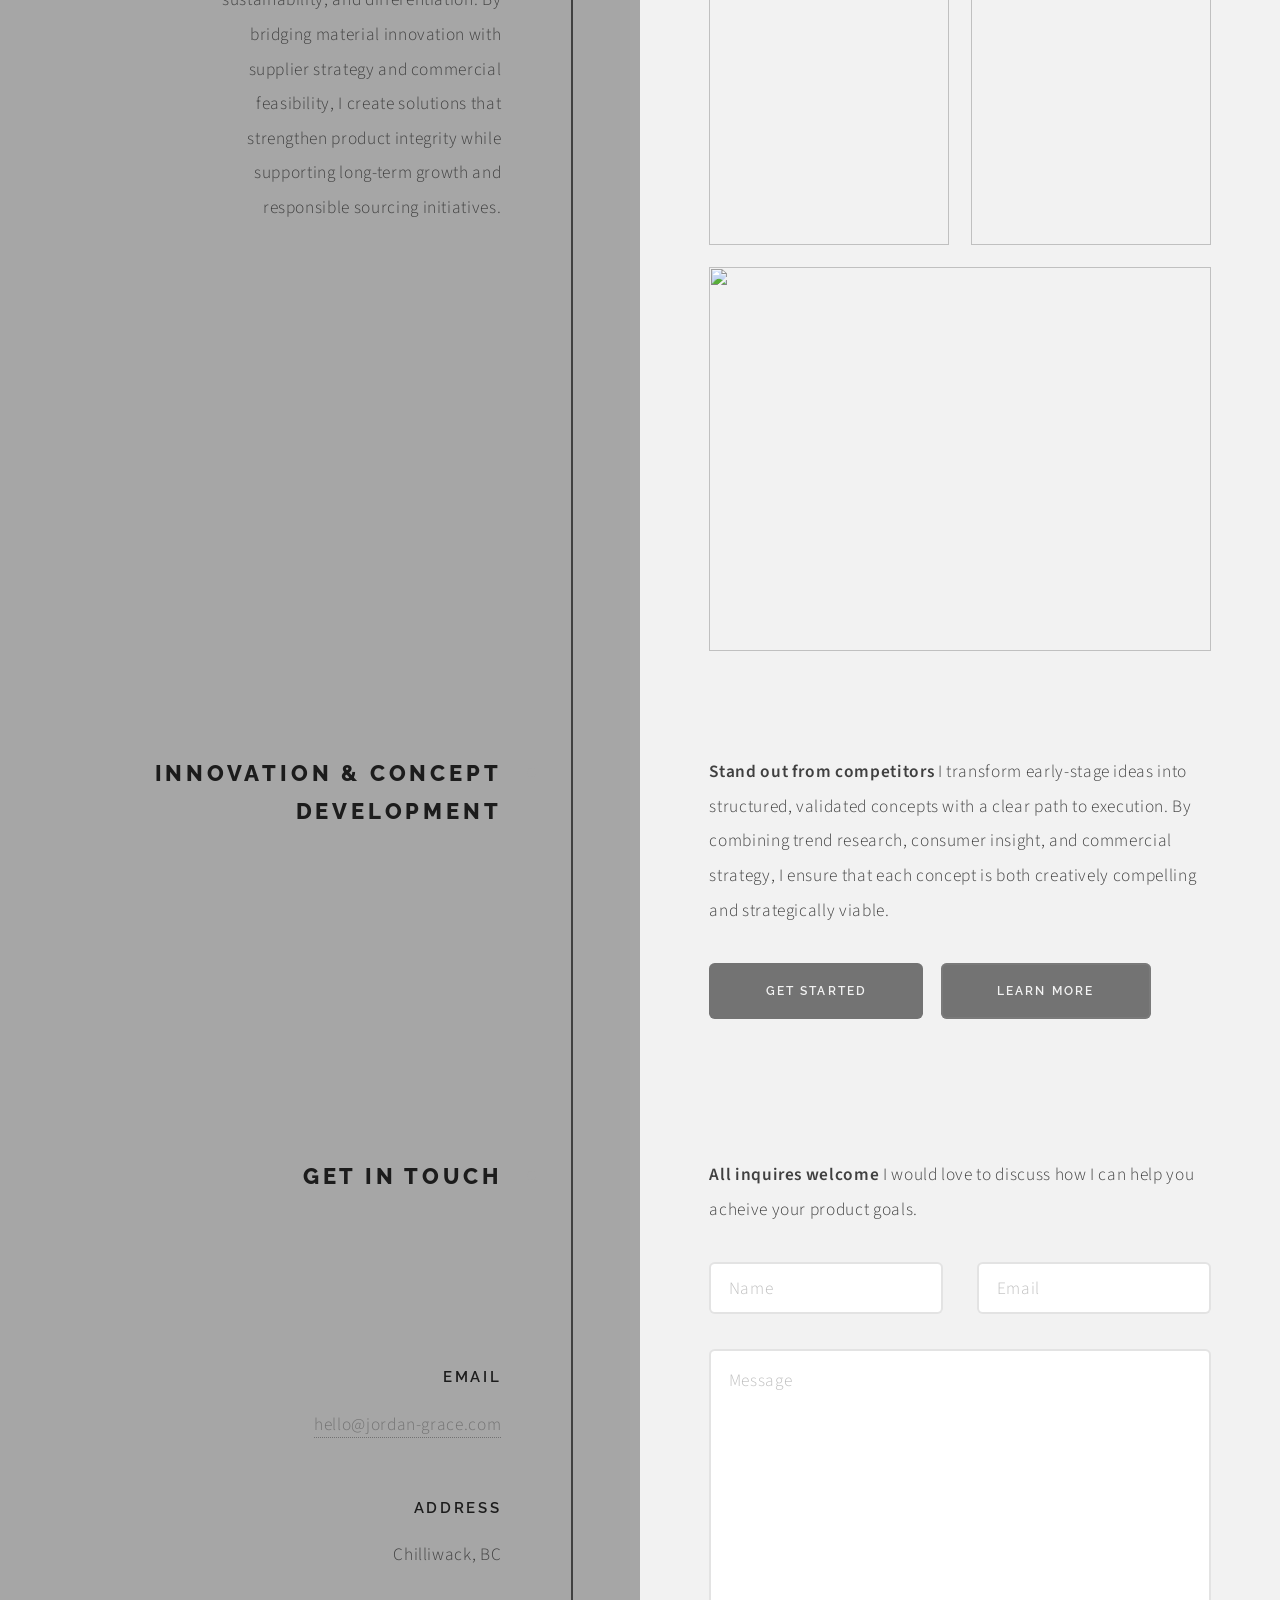
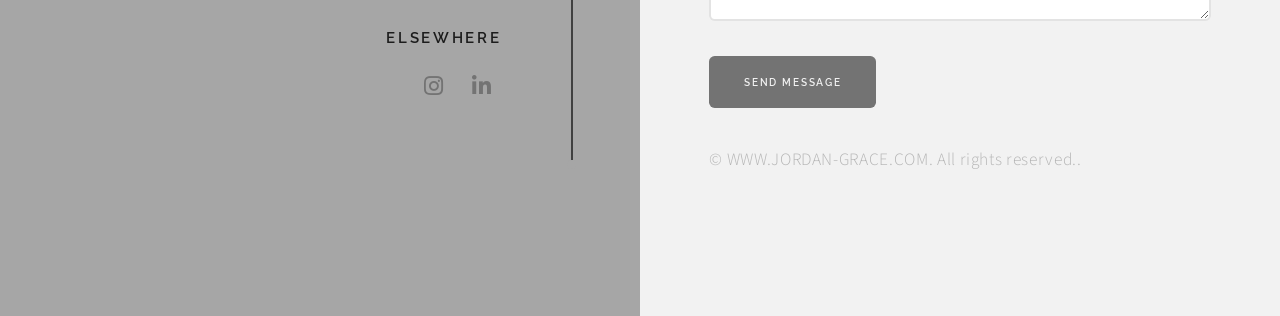
==== commit 912a62f1: "Update print statement from 'Hello' to 'Goodbye'" ====
--- a/Development_index.html
+++ b/Development_index.html
@@ -49,7 +49,7 @@
 							<h2>AREAS OF WORK</h2>
 						</header>
 						<div class="content">
-							<p><strong>Services</strong>the following areas I would love to help you with.</p>
+							<p><strong>I would love to help you with.</strong> </p>
 							<ul class="feature-icons">
 								<li class="icon solid fa-laptop">Product Design</li>
 								<li class="icon solid fa-bolt">Product Development</li>
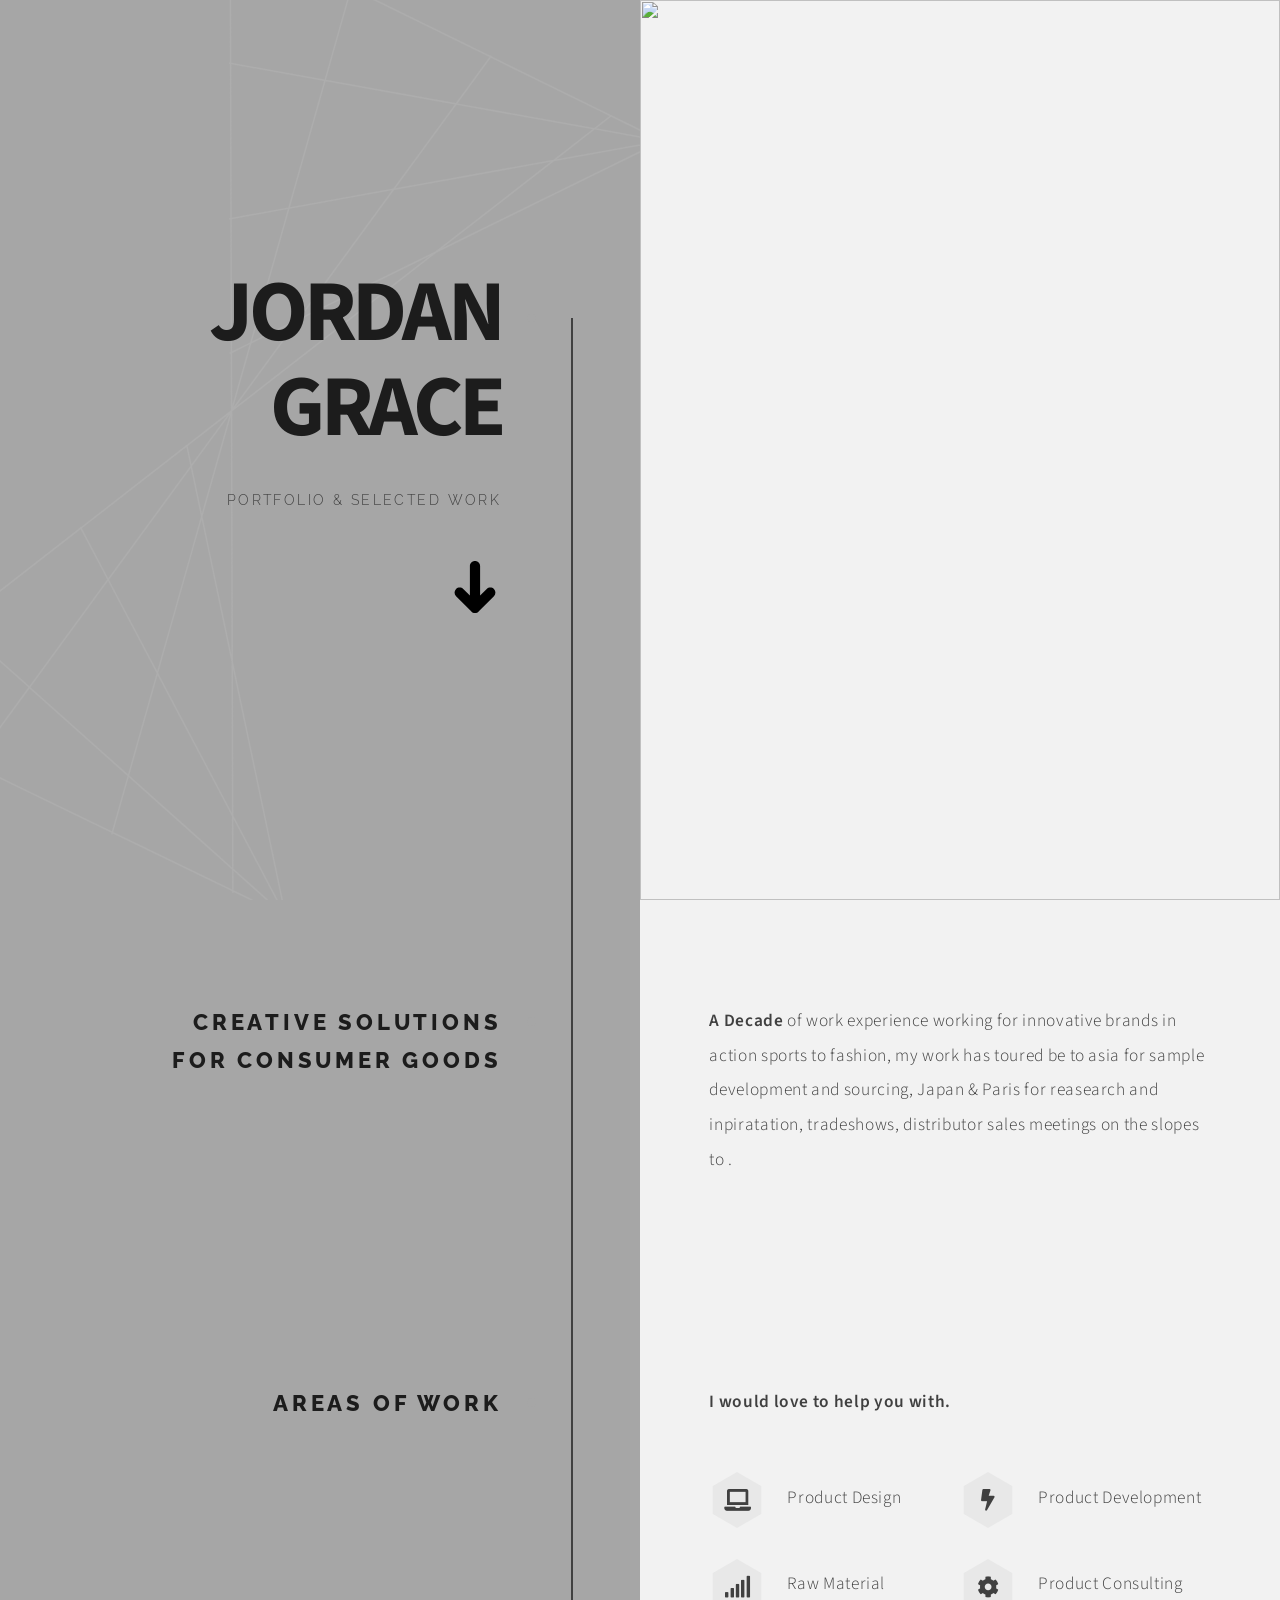
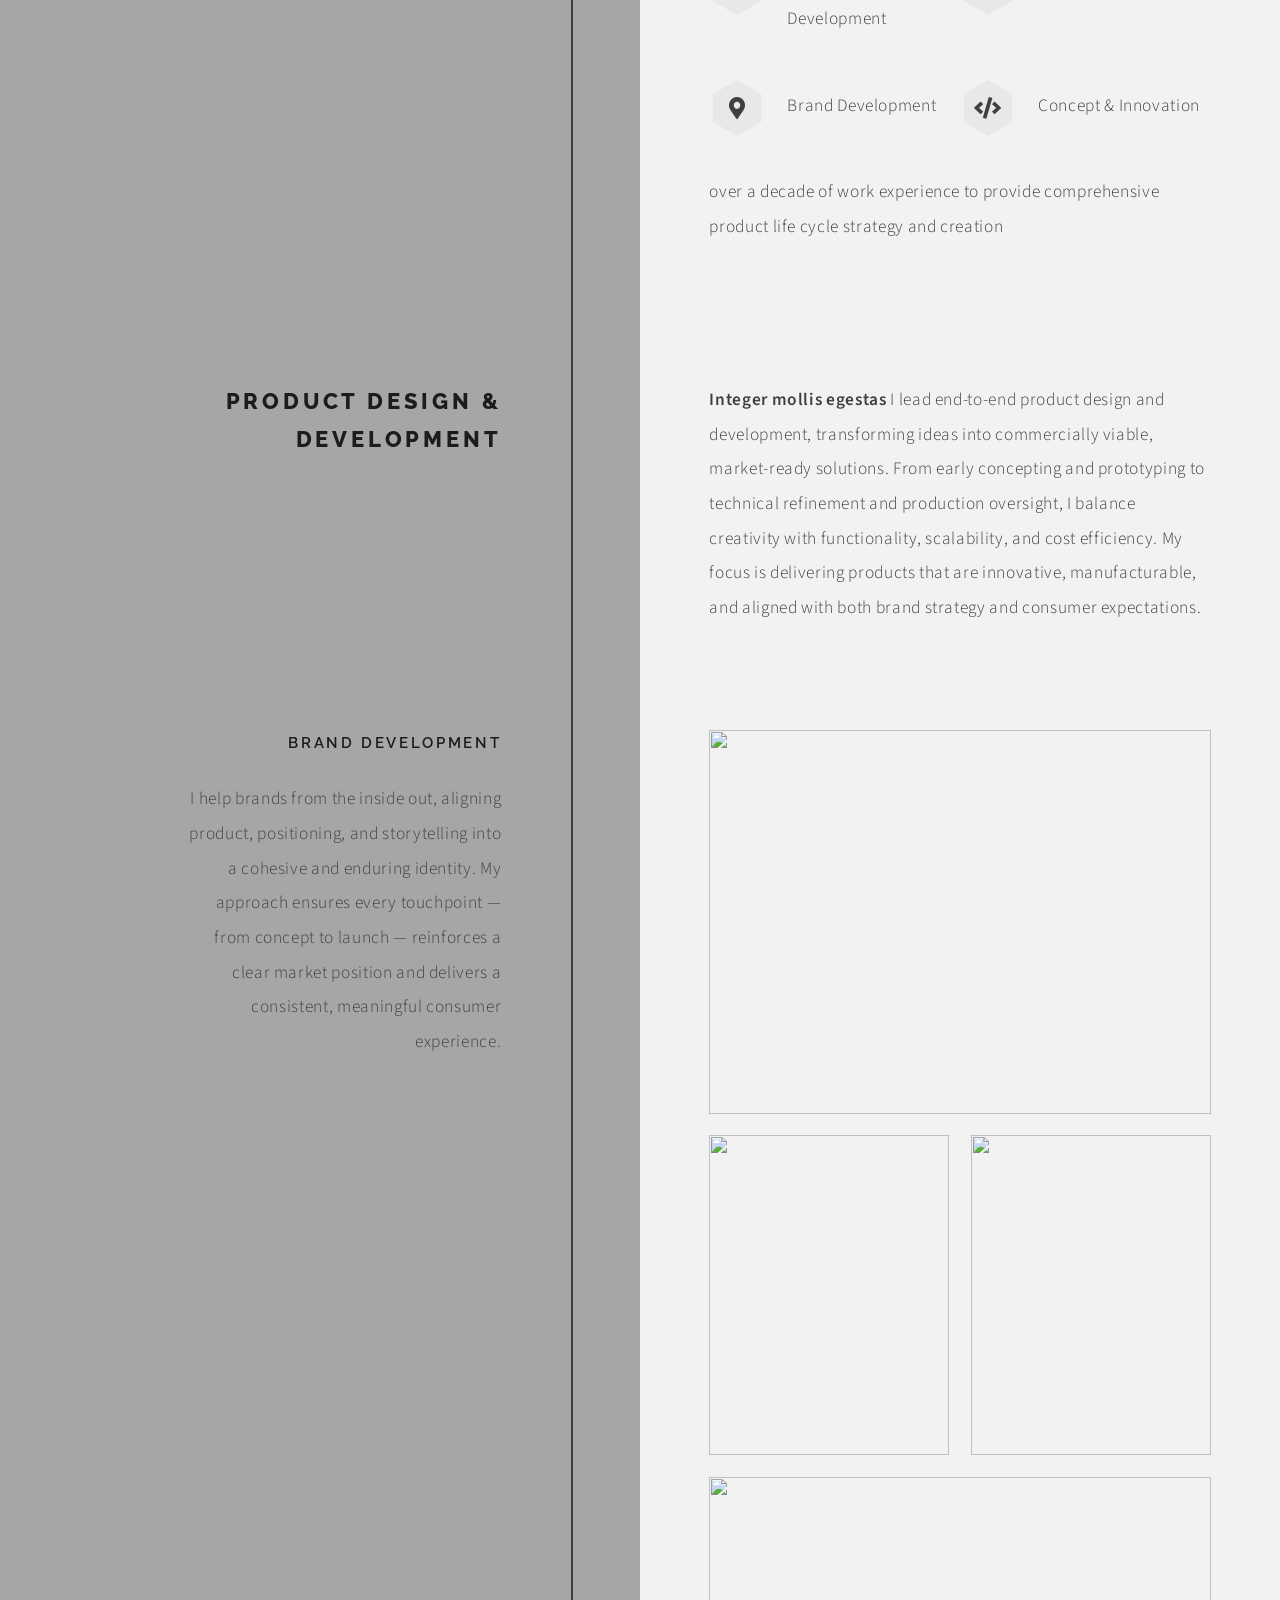
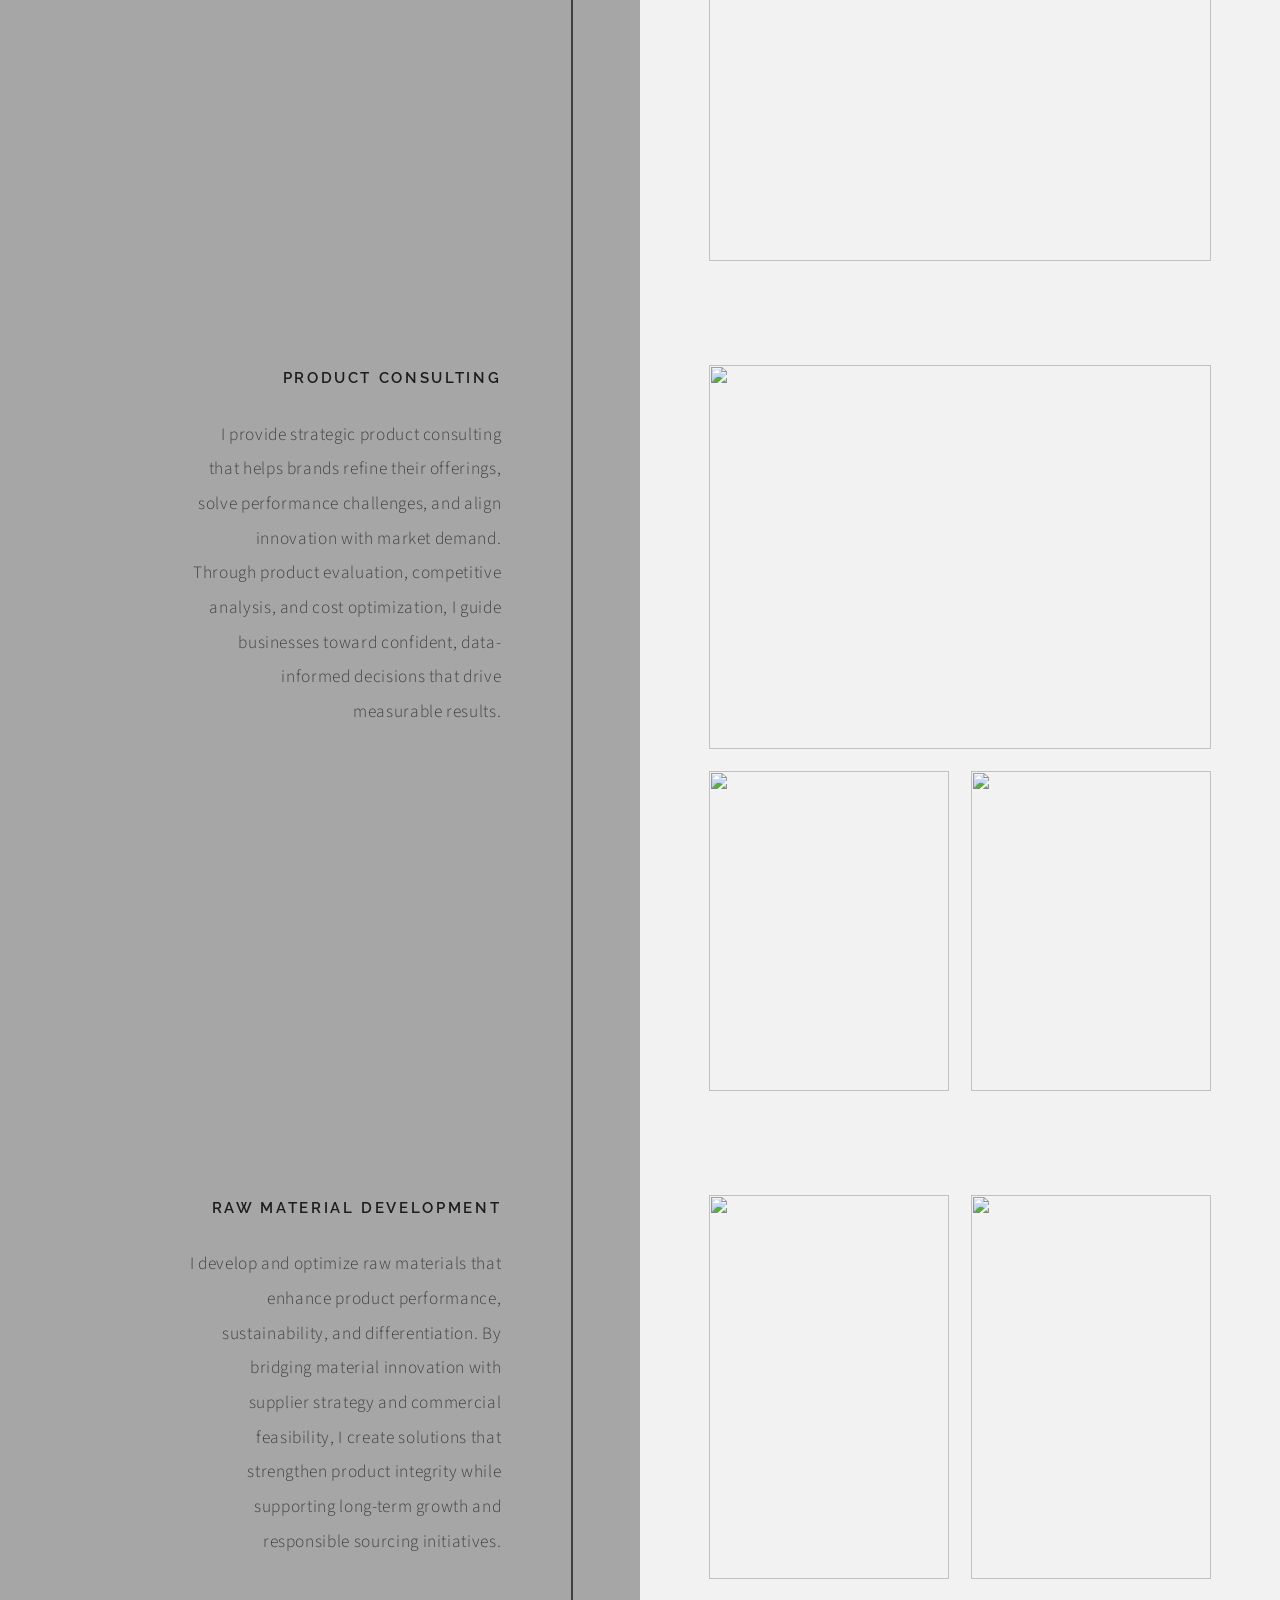
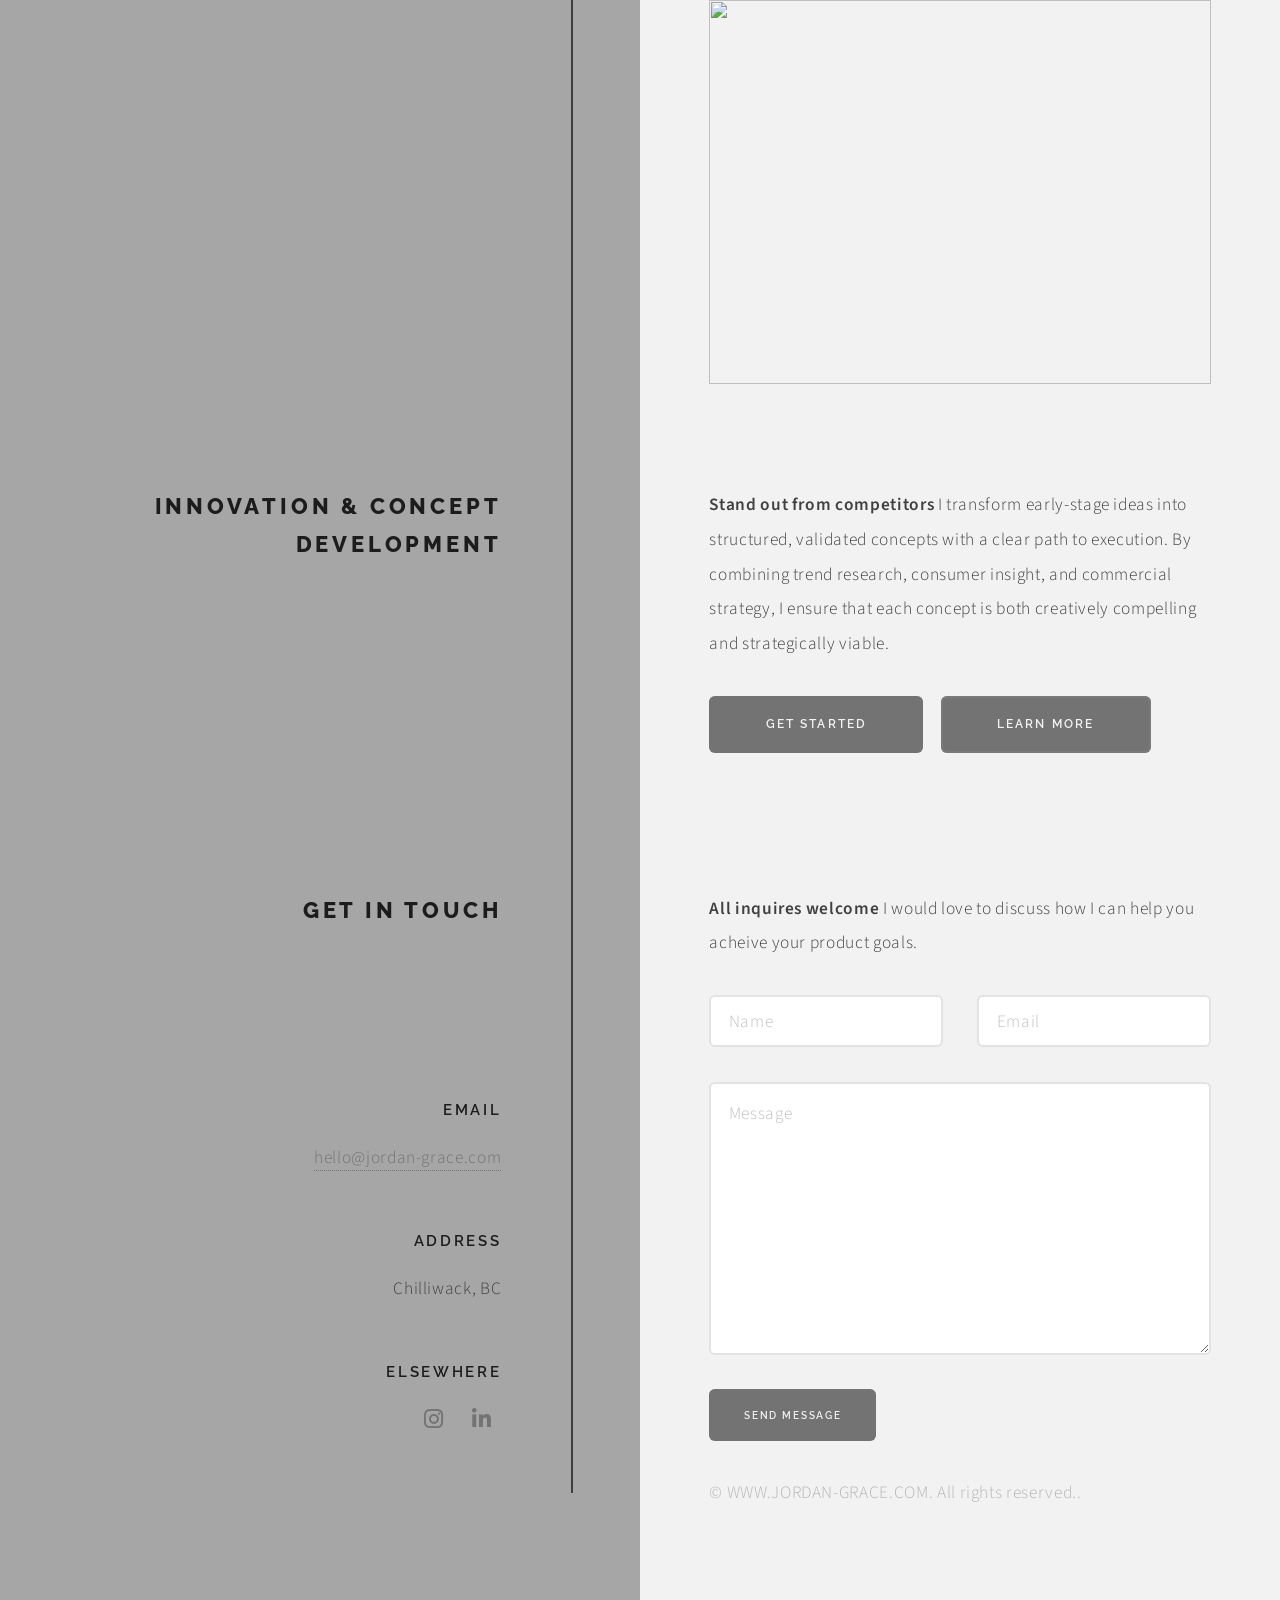
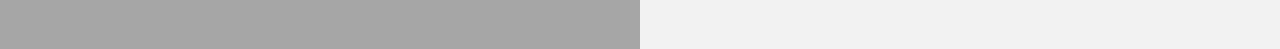
==== commit ed9ea66f: "Update Development_index.html" ====
--- a/Development_index.html
+++ b/Development_index.html
@@ -28,7 +28,7 @@
 							</ul>
 						</header>
 						<div class="content">
-							<span class="image fill" data-position="center"><img src="images/pic01.jpg" alt="" /></span>
+							<span class="image fill" data-position="center"><img src="images/pic01_.jpg" alt="" /></span>
 						</div>
 					</section>
 
@@ -39,7 +39,7 @@
 						</header>
 						<div class="content">
 							<p><strong>A Decade</strong> of work experience working for innovative brands in action sports to fashion, my work has toured be to asia for sample development and sourcing, Japan & Paris for reasearch and inpiratation, tradeshows, distributor sales meetings on the slopes to .</p>
-							<span class="image main"><img src="images/pic02.jpg" alt="" /></span>
+							<span class="image main"><img src="images/pic02_.jpg" alt="" /></span>
 						</div>
 					</section>
 
@@ -79,10 +79,10 @@
 									</header>
 									<div class="content">
 										<div class="gallery">
-											<a href="images/gallery/fulls/01.jpg" class="landscape"><img src="images/gallery/thumbs/01.jpg" alt="" /></a>
-											<a href="images/gallery/fulls/02.jpg"><img src="images/gallery/thumbs/02.jpg" alt="" /></a>
-											<a href="images/gallery/fulls/03.jpg"><img src="images/gallery/thumbs/03.jpg" alt="" /></a>
-											<a href="images/gallery/fulls/04.jpg" class="landscape"><img src="images/gallery/thumbs/04.jpg" alt="" /></a>
+											<a href="images/gallery/fulls/01_.jpg" class="landscape"><img src="images/gallery/thumbs/01.jpg" alt="" /></a>
+											<a href="images/gallery/fulls/02_.jpg"><img src="images/gallery/thumbs/02.jpg" alt="" /></a>
+											<a href="images/gallery/fulls/03_.jpg"><img src="images/gallery/thumbs/03.jpg" alt="" /></a>
+											<a href="images/gallery/fulls/04_.jpg" class="landscape"><img src="images/gallery/thumbs/04.jpg" alt="" /></a>
 										</div>
 									</div>
 								</section>
@@ -95,9 +95,9 @@
 									</header>
 									<div class="content">
 										<div class="gallery">
-											<a href="images/gallery/fulls/05.jpg" class="landscape"><img src="images/gallery/thumbs/05.jpg" alt="" /></a>
-											<a href="images/gallery/fulls/06.jpg"><img src="images/gallery/thumbs/06.jpg" alt="" /></a>
-											<a href="images/gallery/fulls/07.jpg"><img src="images/gallery/thumbs/07.jpg" alt="" /></a>
+											<a href="images/gallery/fulls/05_.jpg" class="landscape"><img src="images/gallery/thumbs/05.jpg" alt="" /></a>
+											<a href="images/gallery/fulls/06_.jpg"><img src="images/gallery/thumbs/06.jpg" alt="" /></a>
+											<a href="images/gallery/fulls/07_.jpg"><img src="images/gallery/thumbs/07.jpg" alt="" /></a>
 										</div>
 									</div>
 								</section>
@@ -110,9 +110,9 @@
 									</header>
 									<div class="content">
 										<div class="gallery">
-											<a href="images/gallery/fulls/08.jpg" class="portrait"><img src="images/gallery/thumbs/08.jpg" alt="" /></a>
-											<a href="images/gallery/fulls/09.jpg" class="portrait"><img src="images/gallery/thumbs/09.jpg" alt="" /></a>
-											<a href="images/gallery/fulls/10.jpg" class="landscape"><img src="images/gallery/thumbs/10.jpg" alt="" /></a>
+											<a href="images/gallery/fulls/08_.jpg" class="portrait"><img src="images/gallery/thumbs/08.jpg" alt="" /></a>
+											<a href="images/gallery/fulls/09_.jpg" class="portrait"><img src="images/gallery/thumbs/09.jpg" alt="" /></a>
+											<a href="images/gallery/fulls/10_.jpg" class="landscape"><img src="images/gallery/thumbs/10.jpg" alt="" /></a>
 										</div>
 									</div>
 								</section>
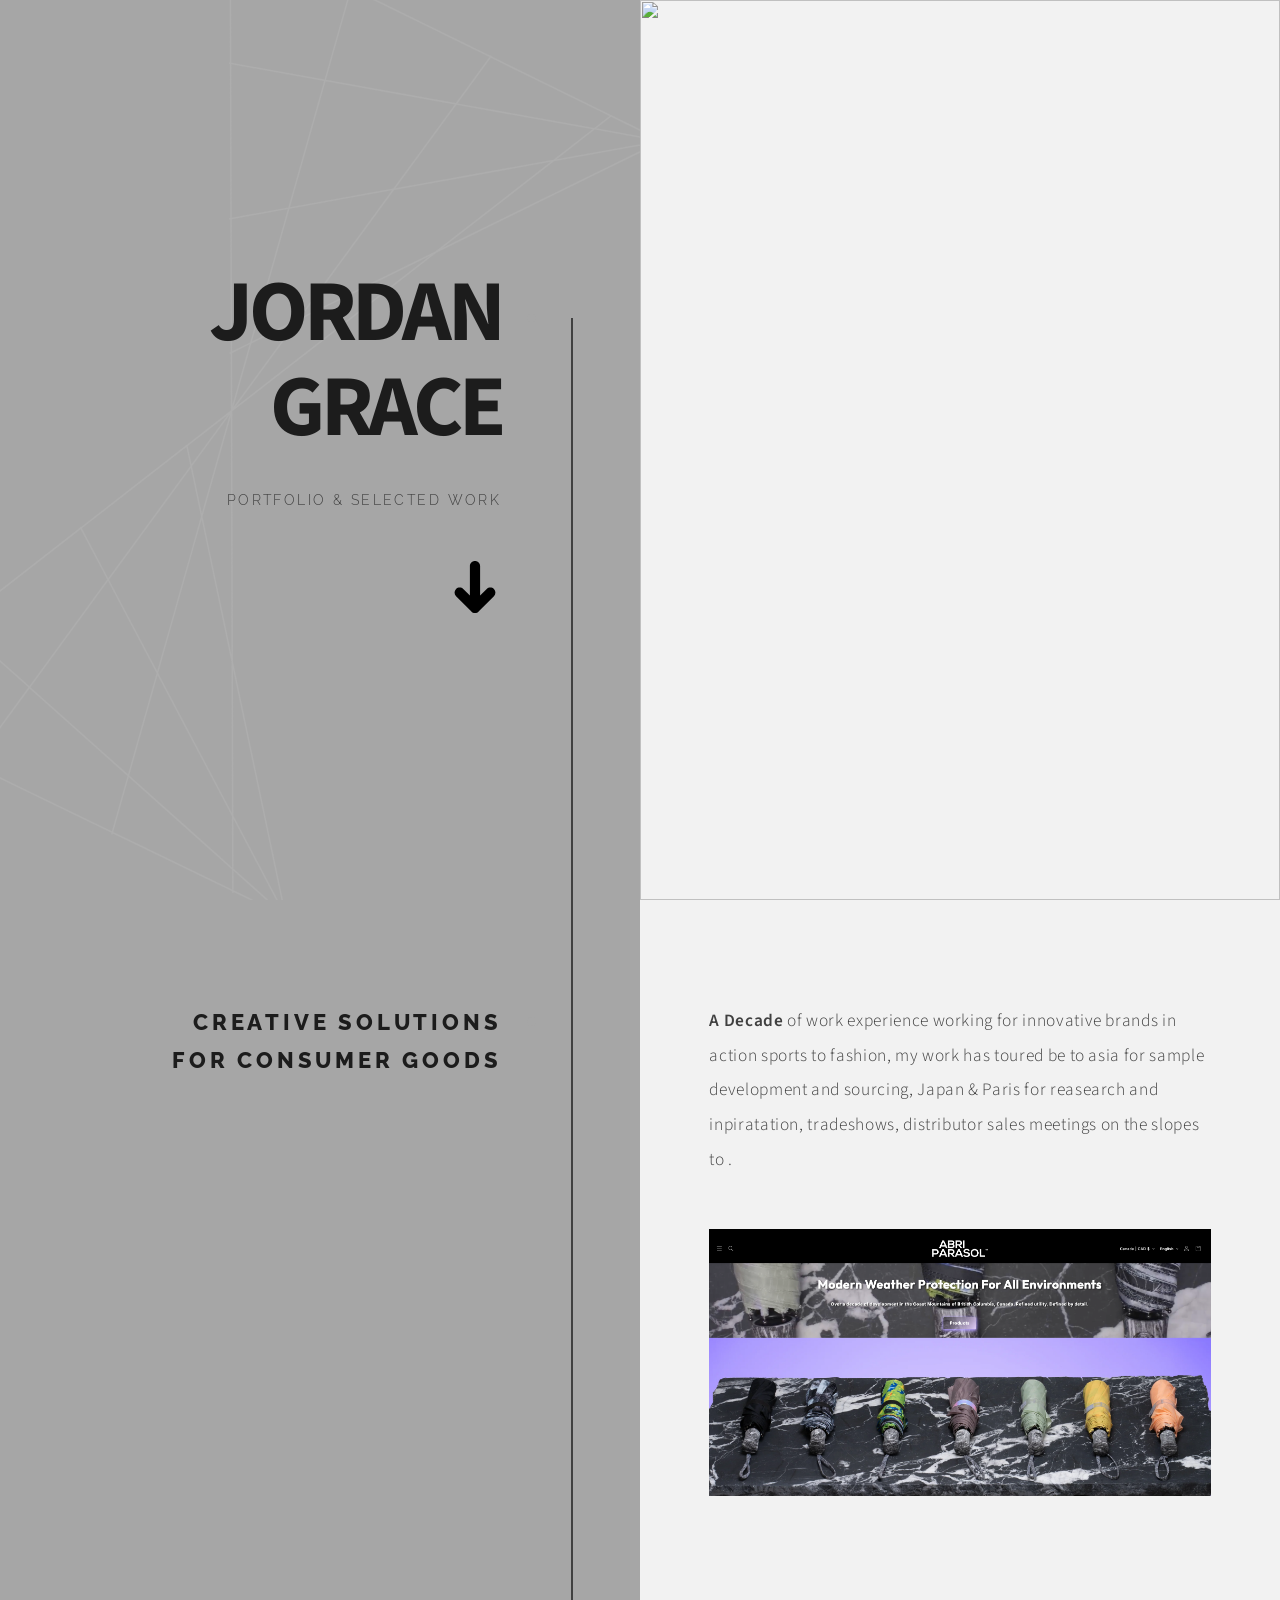
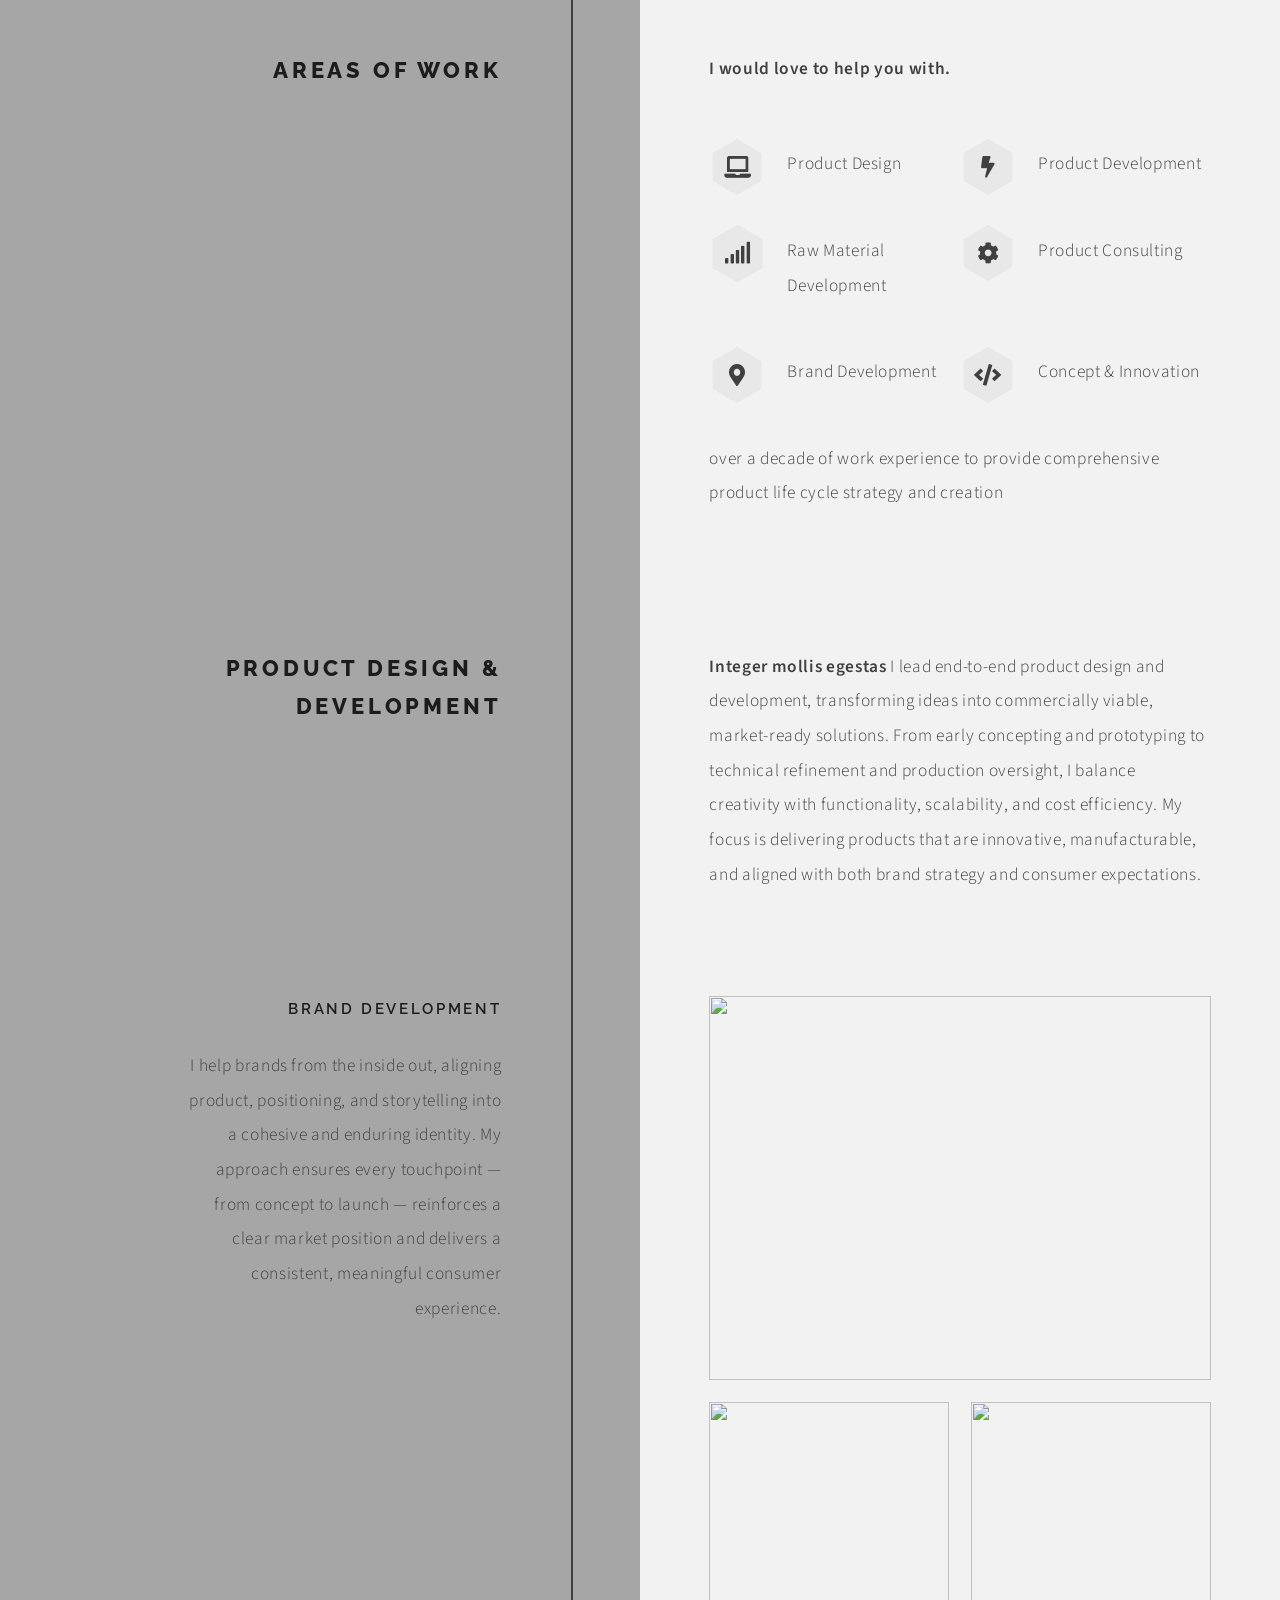
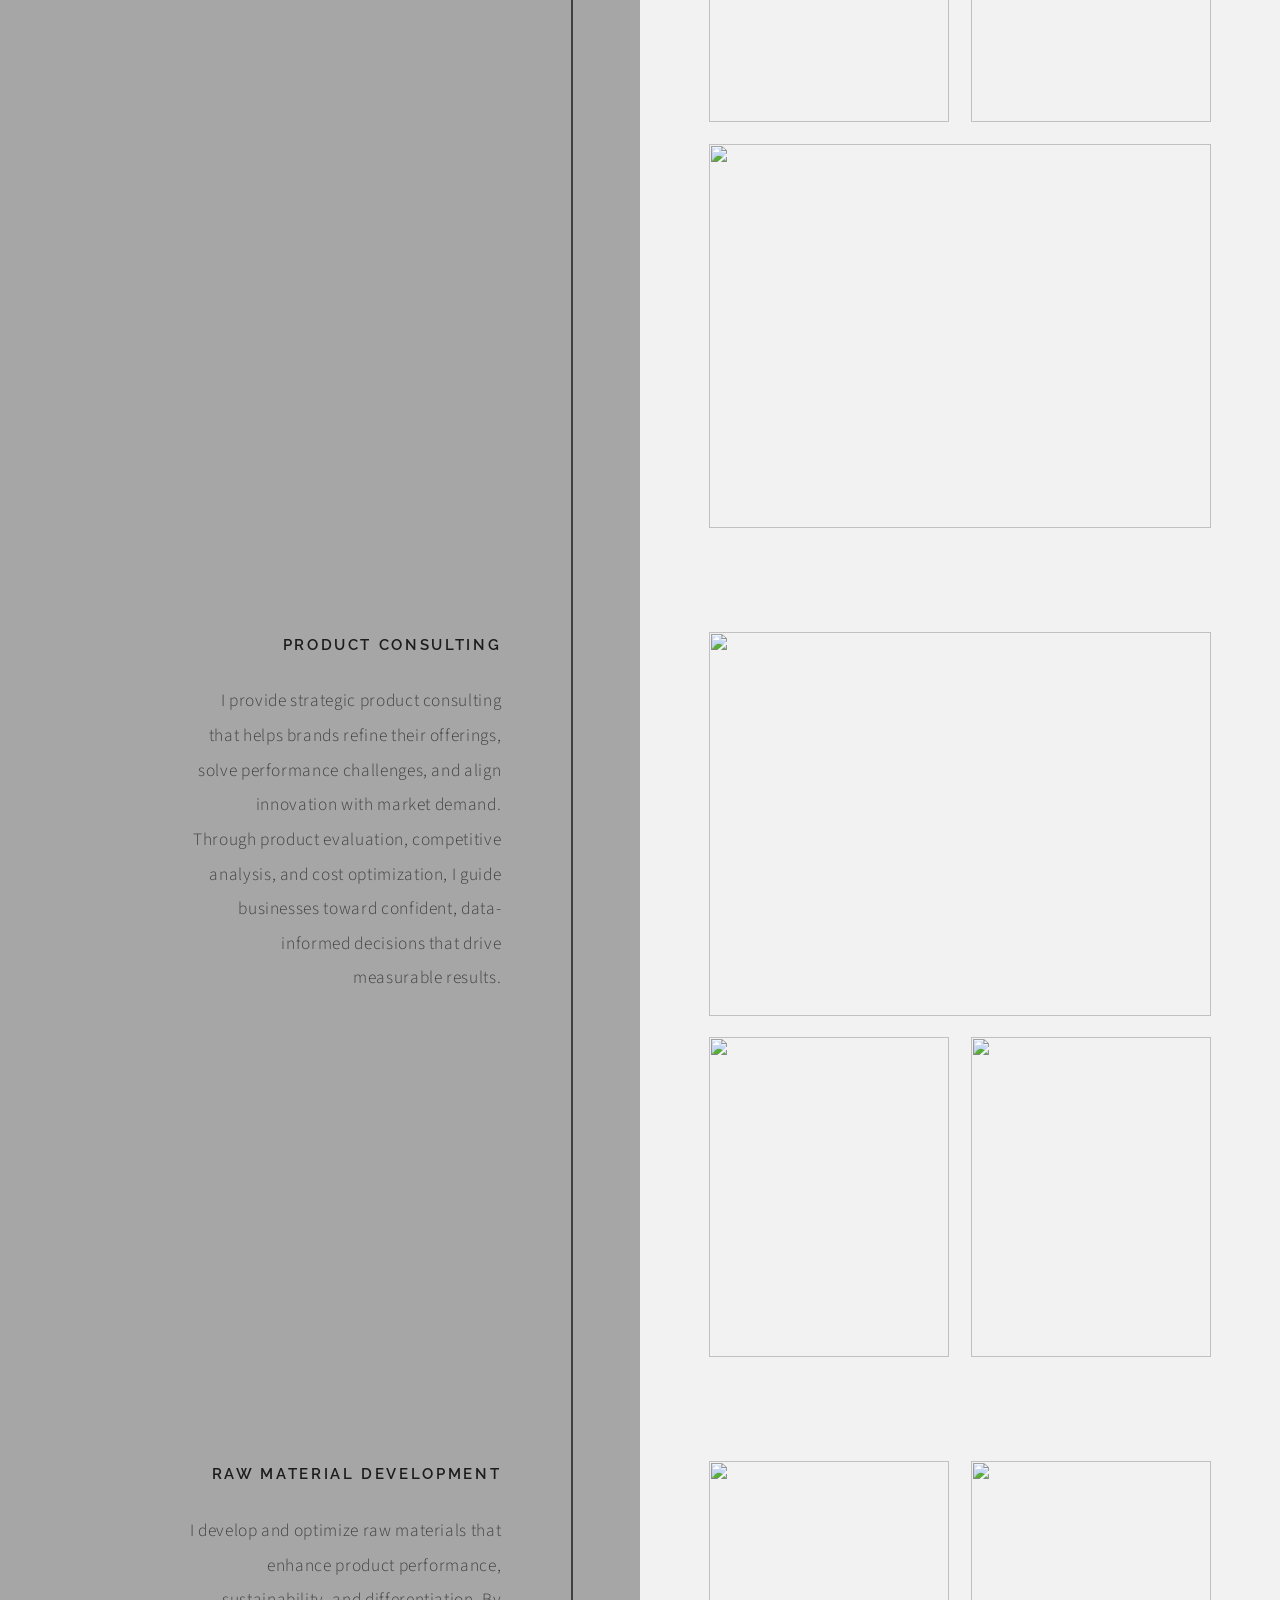
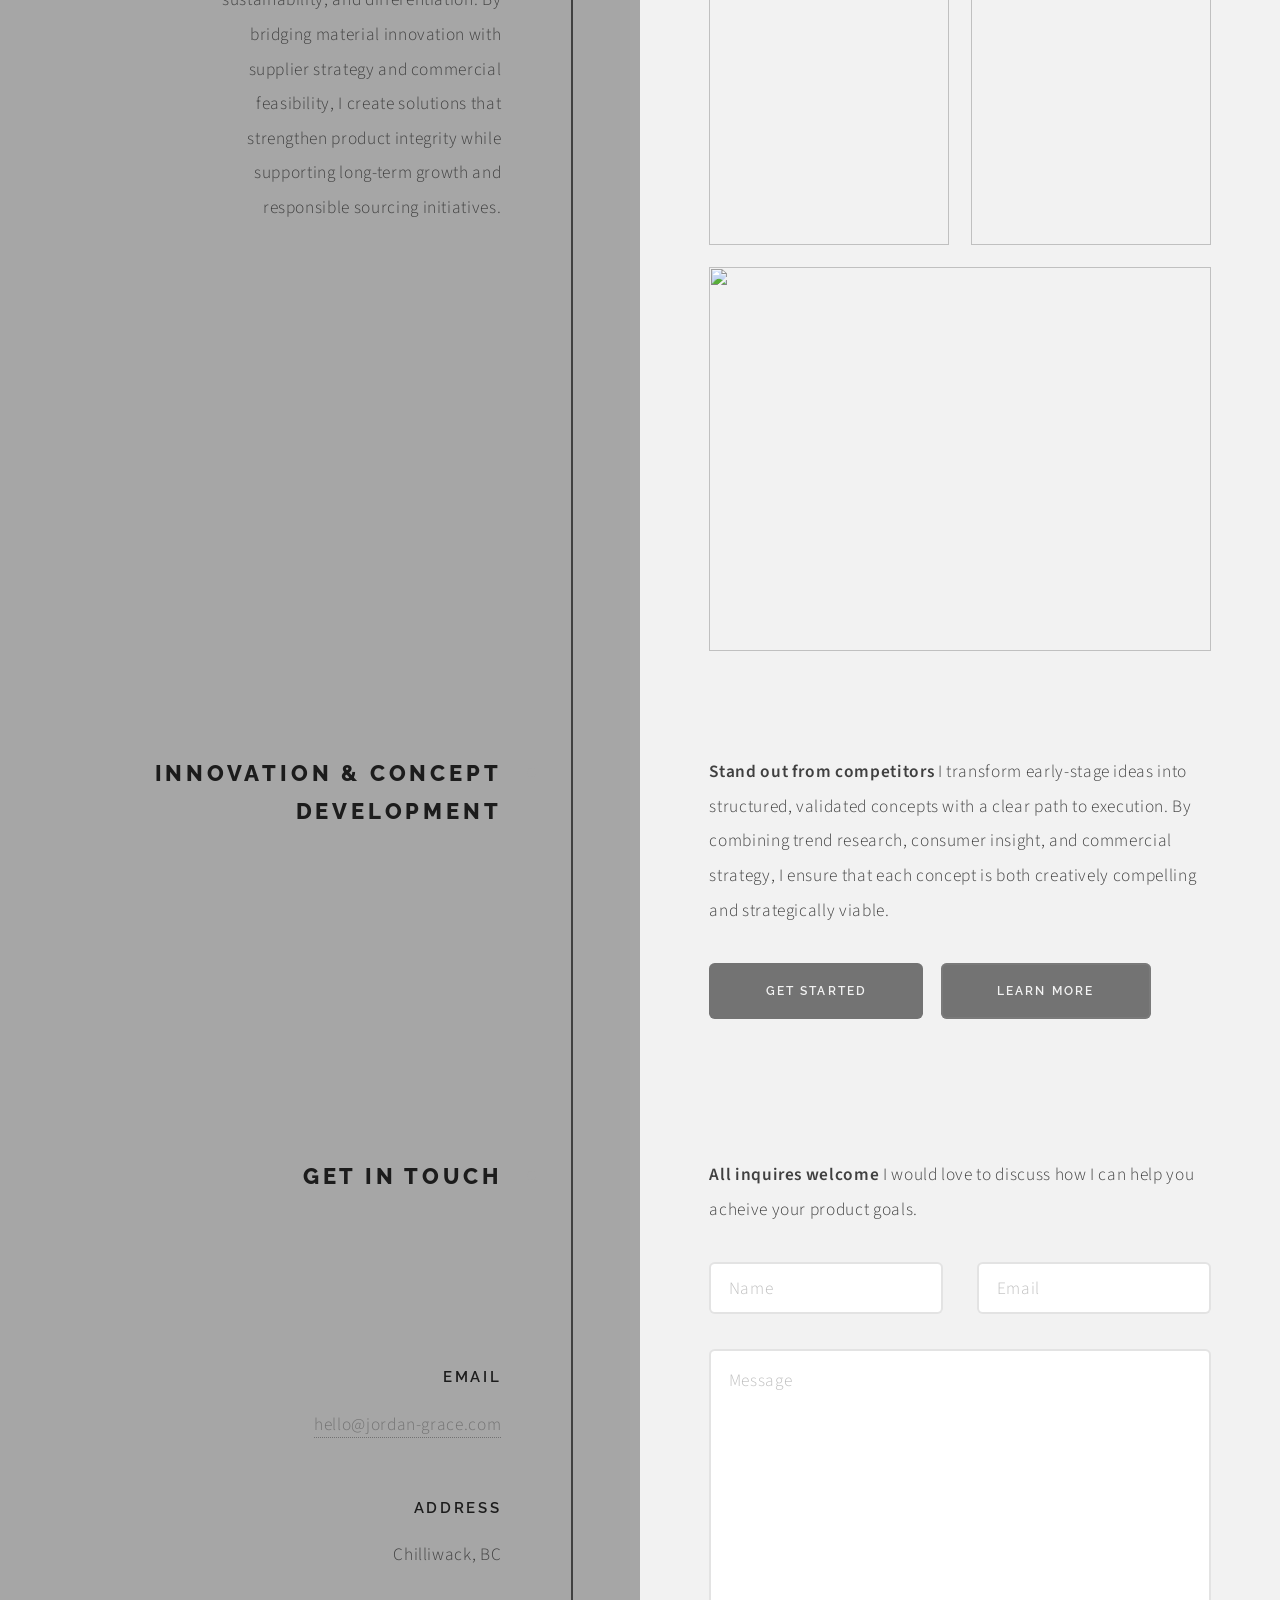
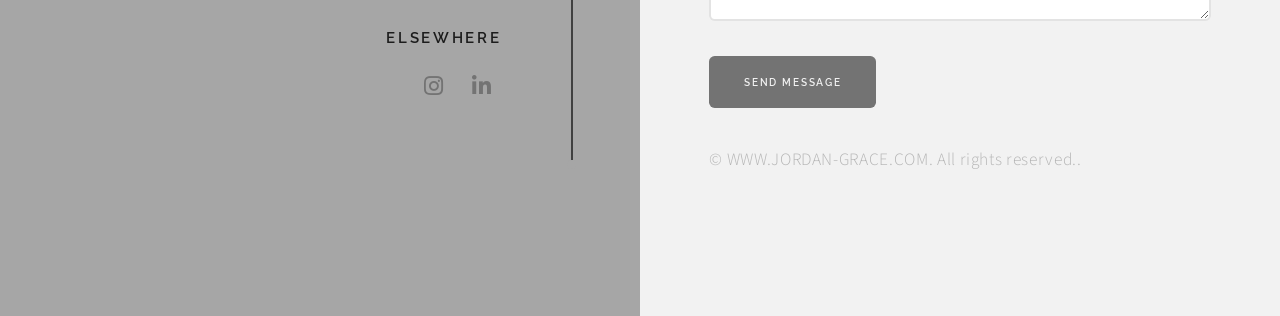
==== commit e958e84d: "Change 'Hello World' to 'Goodbye World'" ====
--- a/Development_index.html
+++ b/Development_index.html
@@ -28,7 +28,7 @@
 							</ul>
 						</header>
 						<div class="content">
-							<span class="image fill" data-position="center"><img src="images/pic01_.jpg" alt="" /></span>
+							<span class="image fill" data-position="center"><img src="images/pic01.jpg" alt="" /></span>
 						</div>
 					</section>
 
@@ -39,7 +39,7 @@
 						</header>
 						<div class="content">
 							<p><strong>A Decade</strong> of work experience working for innovative brands in action sports to fashion, my work has toured be to asia for sample development and sourcing, Japan & Paris for reasearch and inpiratation, tradeshows, distributor sales meetings on the slopes to .</p>
-							<span class="image main"><img src="images/pic02_.jpg" alt="" /></span>
+							<span class="image main"><img src="images/pic02.jpg" alt="" /></span>
 						</div>
 					</section>
 
@@ -79,10 +79,10 @@
 									</header>
 									<div class="content">
 										<div class="gallery">
-											<a href="images/gallery/fulls/01_.jpg" class="landscape"><img src="images/gallery/thumbs/01.jpg" alt="" /></a>
-											<a href="images/gallery/fulls/02_.jpg"><img src="images/gallery/thumbs/02.jpg" alt="" /></a>
-											<a href="images/gallery/fulls/03_.jpg"><img src="images/gallery/thumbs/03.jpg" alt="" /></a>
-											<a href="images/gallery/fulls/04_.jpg" class="landscape"><img src="images/gallery/thumbs/04.jpg" alt="" /></a>
+											<a href="images/gallery/fulls/01.jpg" class="landscape"><img src="images/gallery/thumbs/01.jpg" alt="" /></a>
+											<a href="images/gallery/fulls/02.jpg"><img src="images/gallery/thumbs/02.jpg" alt="" /></a>
+											<a href="images/gallery/fulls/03.jpg"><img src="images/gallery/thumbs/03.jpg" alt="" /></a>
+											<a href="images/gallery/fulls/04.jpg" class="landscape"><img src="images/gallery/thumbs/04.jpg" alt="" /></a>
 										</div>
 									</div>
 								</section>
@@ -95,9 +95,9 @@
 									</header>
 									<div class="content">
 										<div class="gallery">
-											<a href="images/gallery/fulls/05_.jpg" class="landscape"><img src="images/gallery/thumbs/05.jpg" alt="" /></a>
-											<a href="images/gallery/fulls/06_.jpg"><img src="images/gallery/thumbs/06.jpg" alt="" /></a>
-											<a href="images/gallery/fulls/07_.jpg"><img src="images/gallery/thumbs/07.jpg" alt="" /></a>
+											<a href="images/gallery/fulls/05.jpg" class="landscape"><img src="images/gallery/thumbs/05.jpg" alt="" /></a>
+											<a href="images/gallery/fulls/06.jpg"><img src="images/gallery/thumbs/06.jpg" alt="" /></a>
+											<a href="images/gallery/fulls/07.jpg"><img src="images/gallery/thumbs/07.jpg" alt="" /></a>
 										</div>
 									</div>
 								</section>
@@ -110,9 +110,9 @@
 									</header>
 									<div class="content">
 										<div class="gallery">
-											<a href="images/gallery/fulls/08_.jpg" class="portrait"><img src="images/gallery/thumbs/08.jpg" alt="" /></a>
-											<a href="images/gallery/fulls/09_.jpg" class="portrait"><img src="images/gallery/thumbs/09.jpg" alt="" /></a>
-											<a href="images/gallery/fulls/10_.jpg" class="landscape"><img src="images/gallery/thumbs/10.jpg" alt="" /></a>
+											<a href="images/gallery/fulls/08.jpg" class="portrait"><img src="images/gallery/thumbs/08.jpg" alt="" /></a>
+											<a href="images/gallery/fulls/09.jpg" class="portrait"><img src="images/gallery/thumbs/09.jpg" alt="" /></a>
+											<a href="images/gallery/fulls/10.jpg" class="landscape"><img src="images/gallery/thumbs/10.jpg" alt="" /></a>
 										</div>
 									</div>
 								</section>
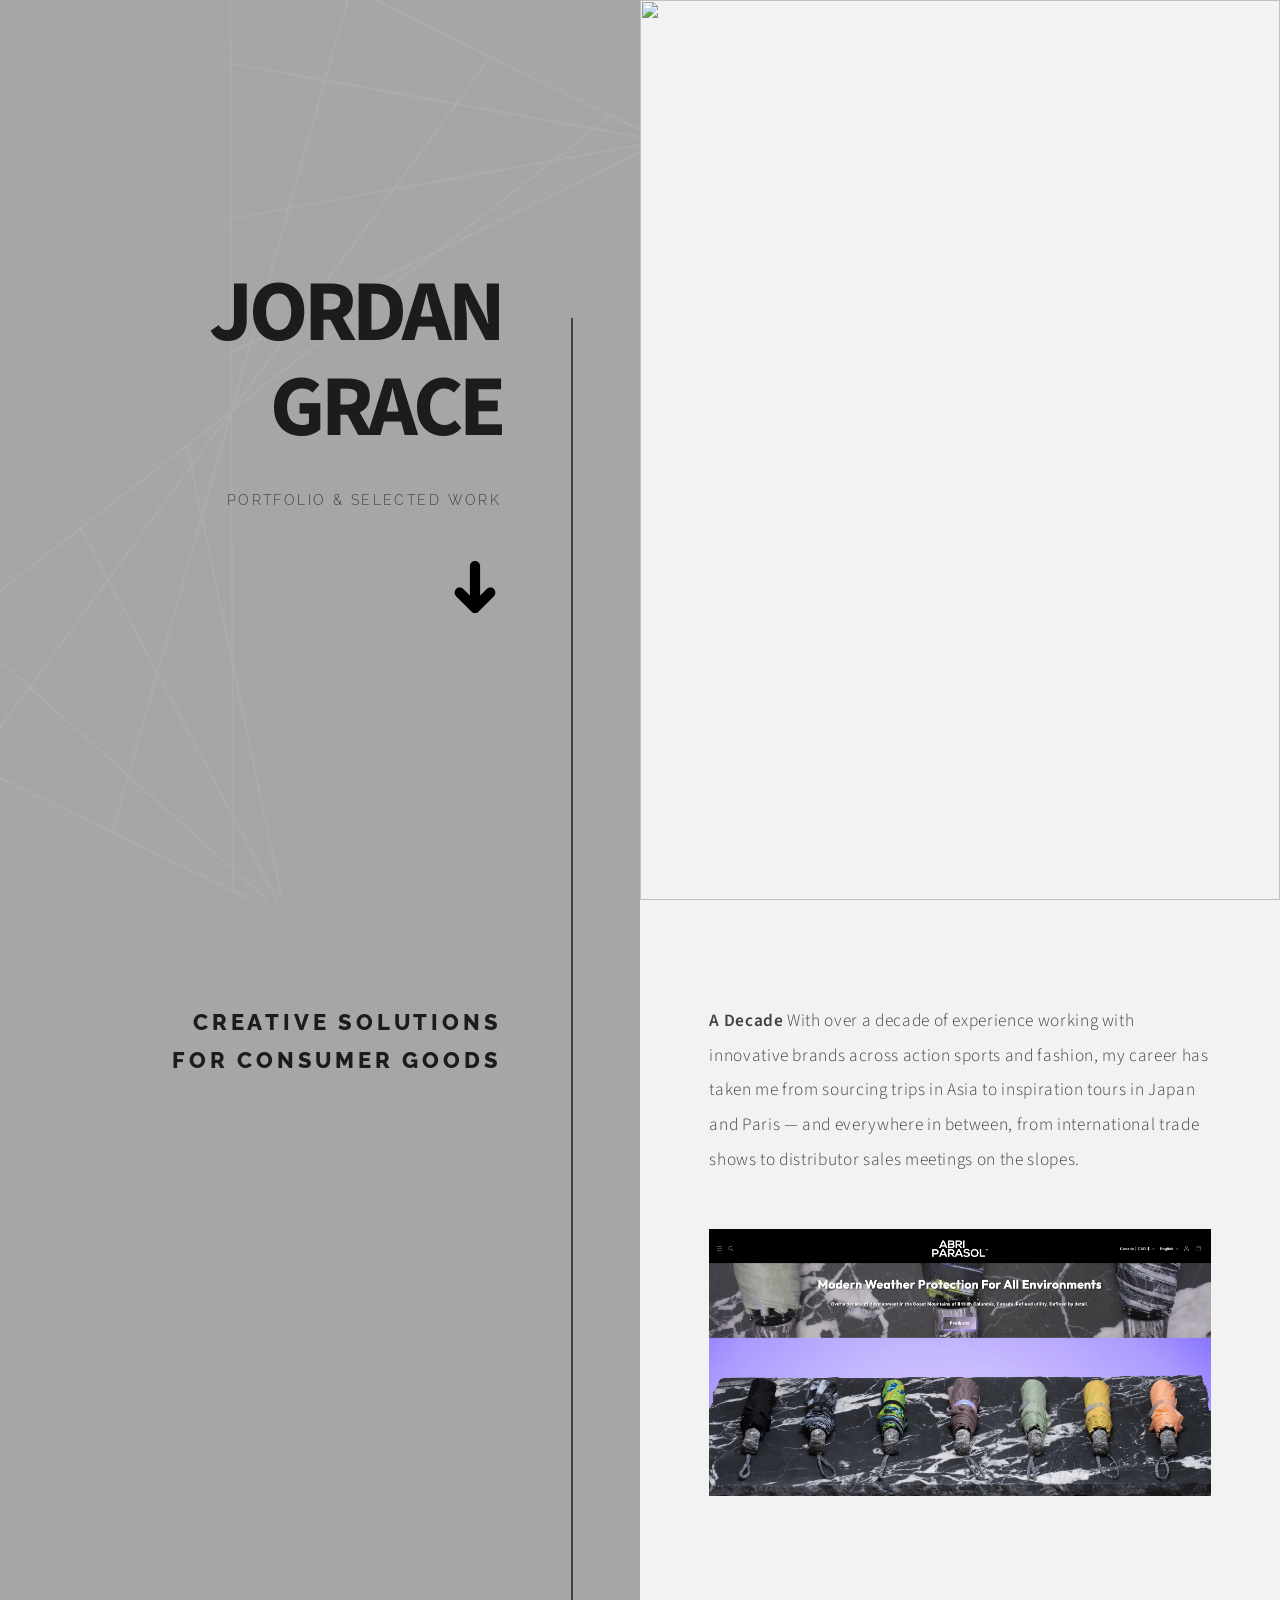
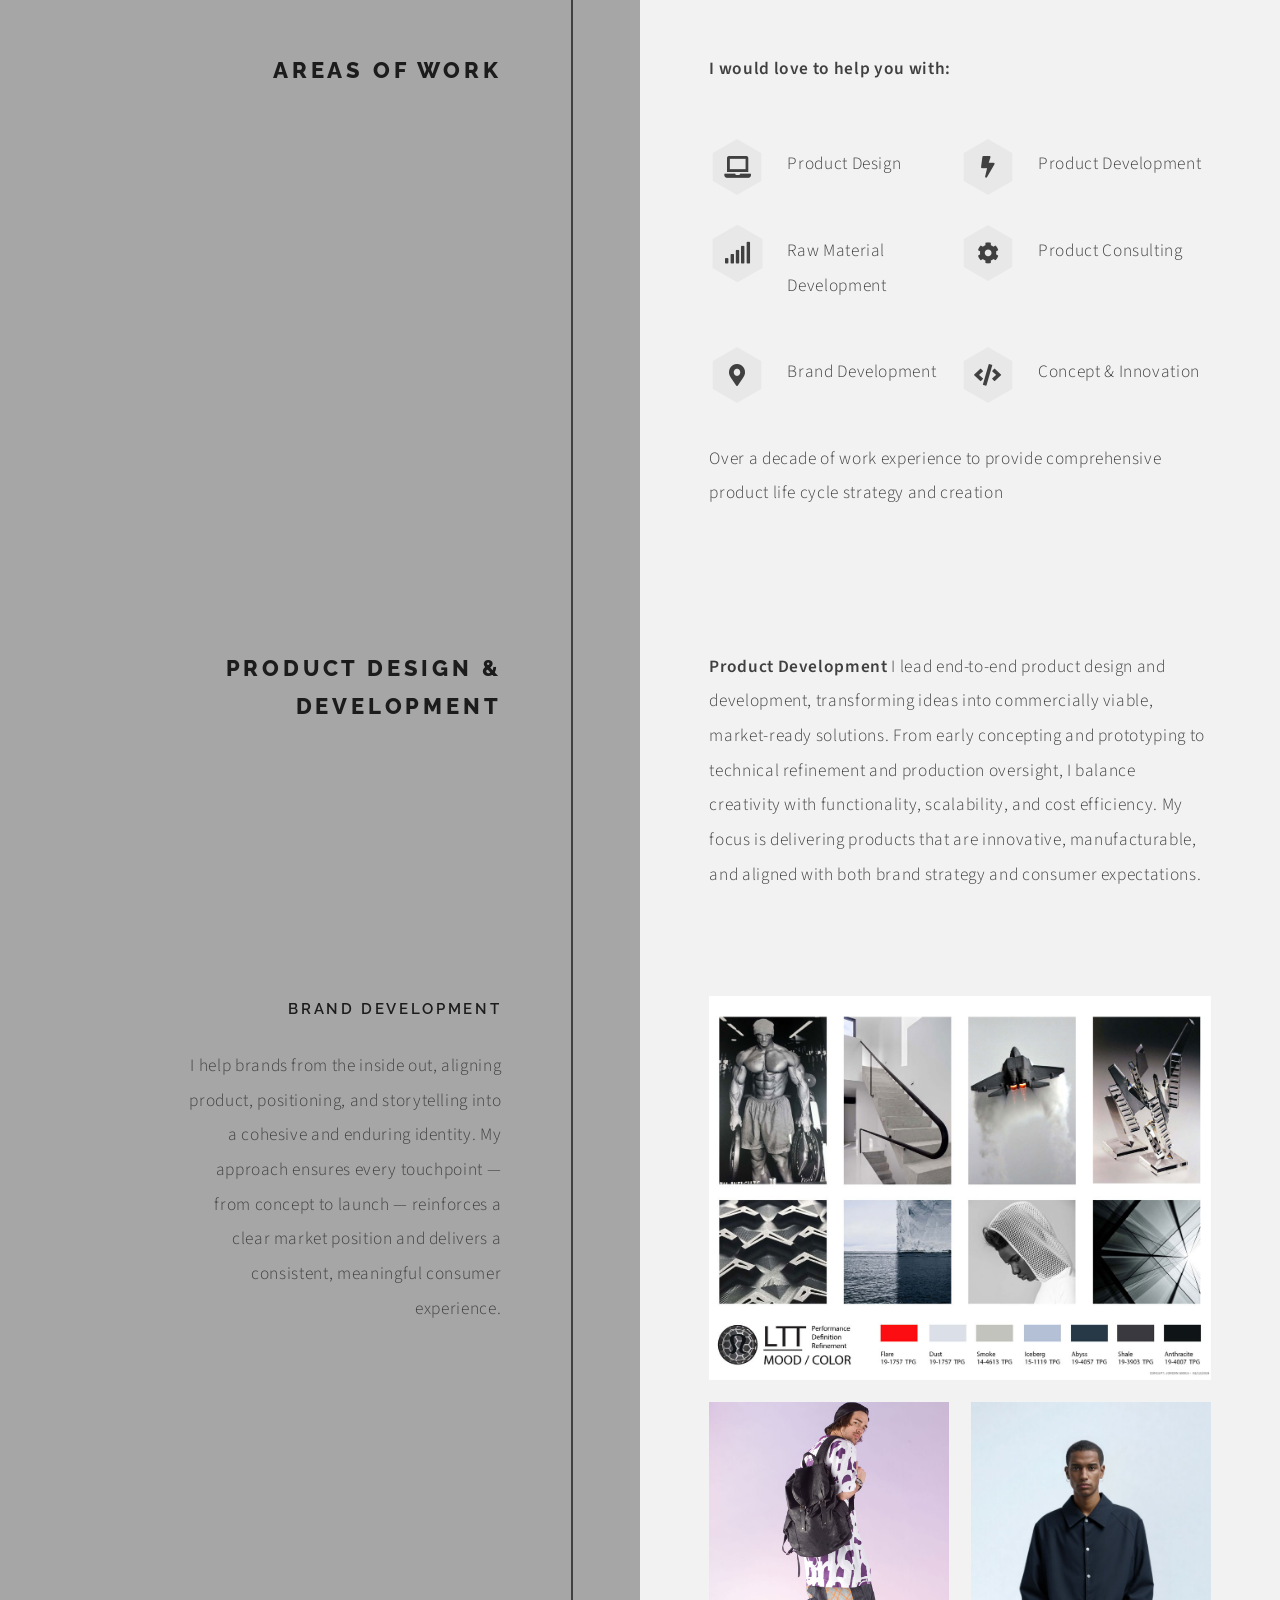
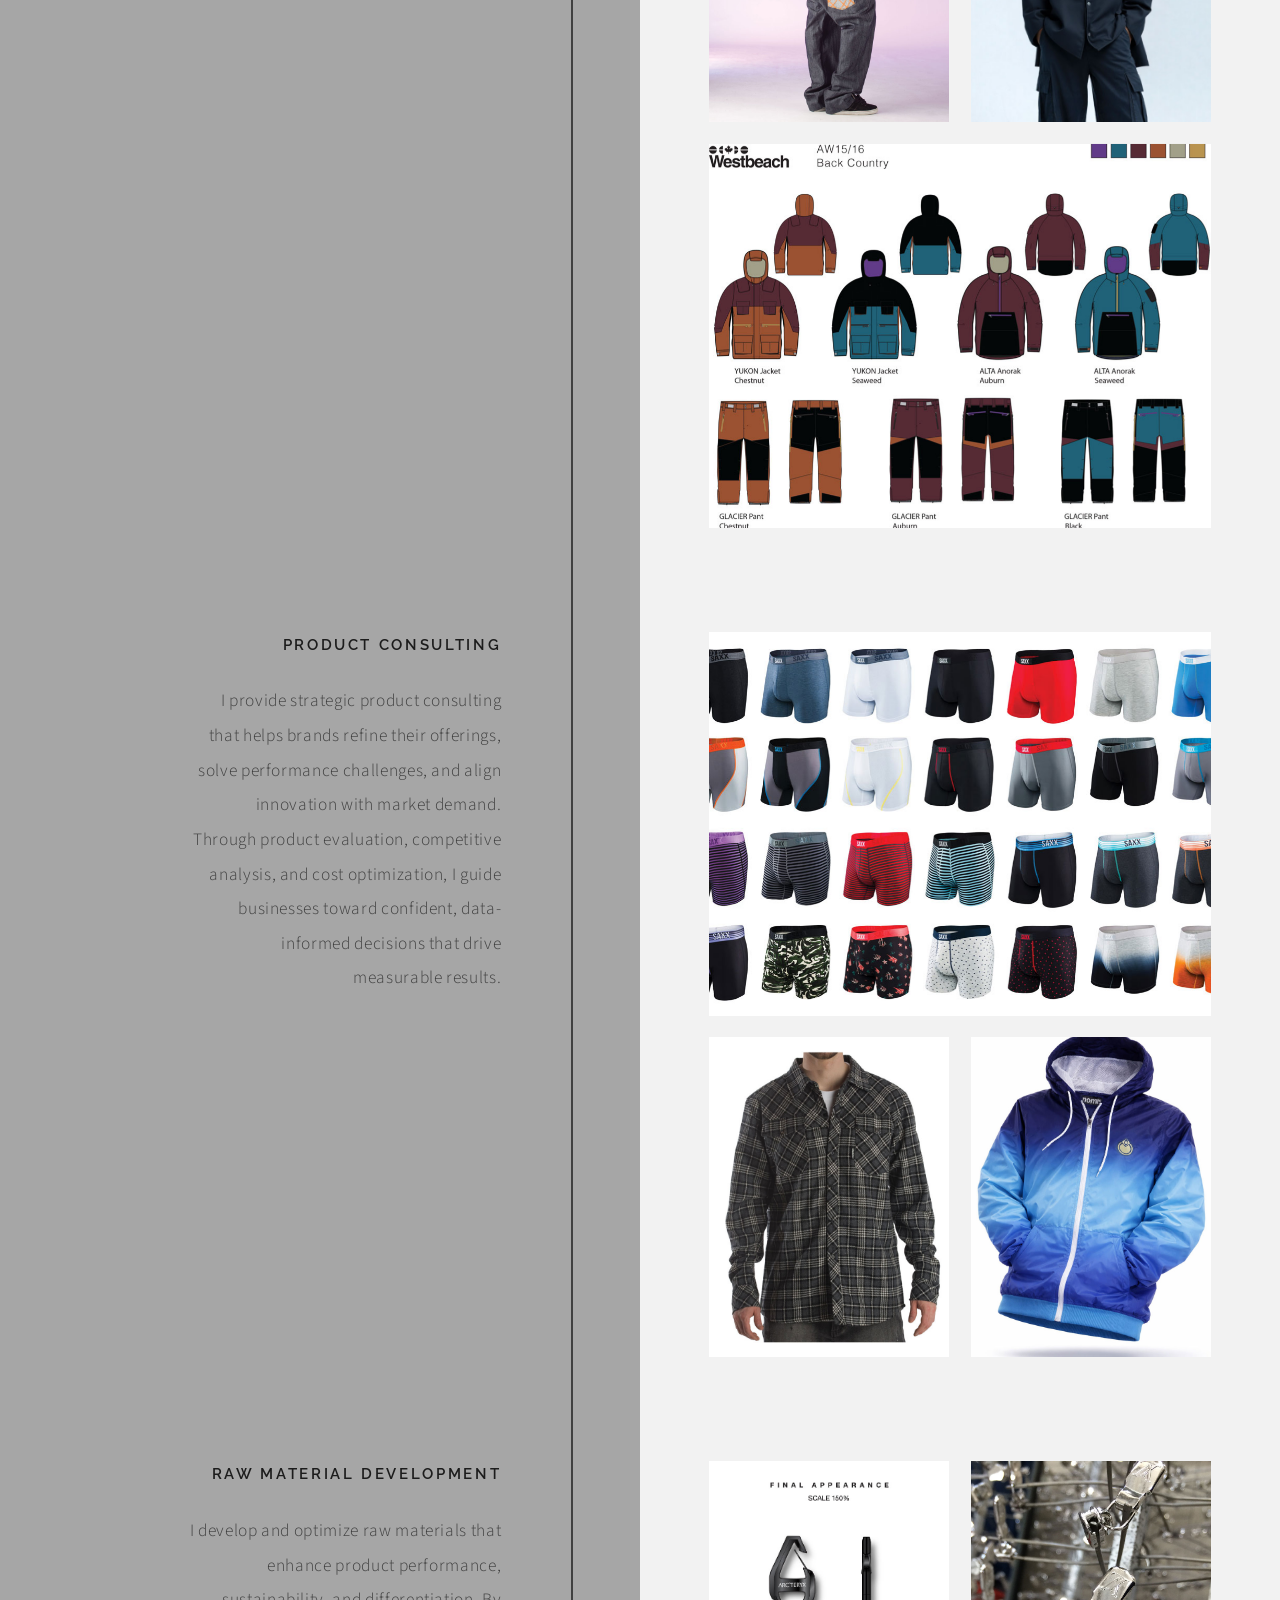
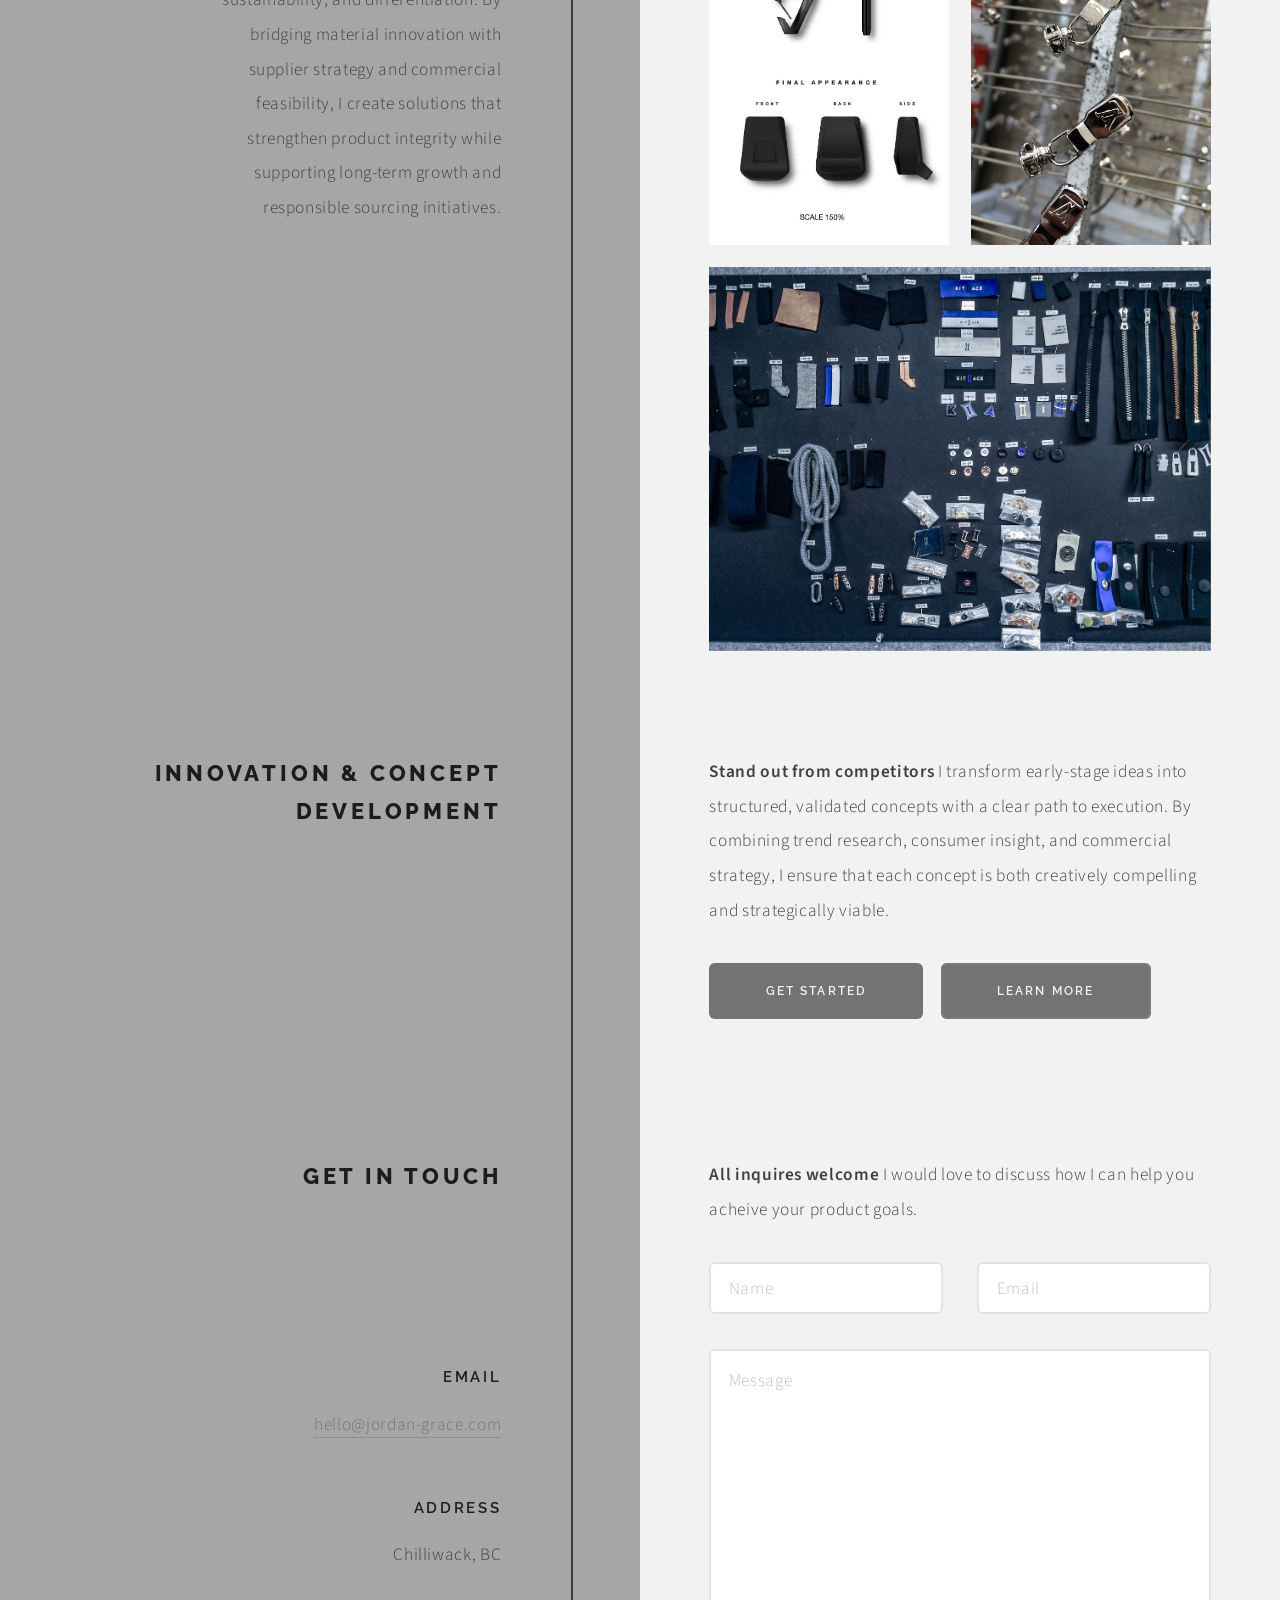
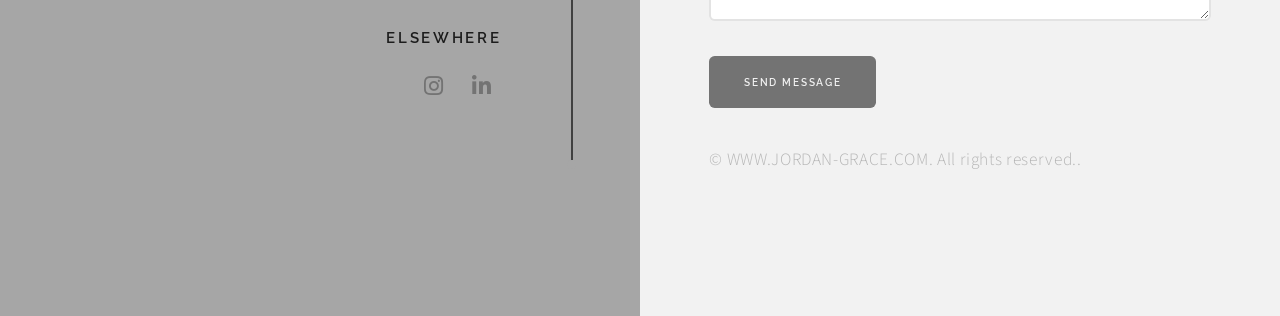
==== commit 2400893e: "Update print statement from 'Hello' to 'Goodbye'" ====
--- a/Development_index.html
+++ b/Development_index.html
@@ -38,7 +38,7 @@
 							<h2>Creative solutions for consumer goods</h2>
 						</header>
 						<div class="content">
-							<p><strong>A Decade</strong> of work experience working for innovative brands in action sports to fashion, my work has toured be to asia for sample development and sourcing, Japan & Paris for reasearch and inpiratation, tradeshows, distributor sales meetings on the slopes to .</p>
+							<p><strong>A Decade</strong> With over a decade of experience working with innovative brands across action sports and fashion, my career has taken me from sourcing trips in Asia to inspiration tours in Japan and Paris — and everywhere in between, from international trade shows to distributor sales meetings on the slopes.</p>
 							<span class="image main"><img src="images/pic02.jpg" alt="" /></span>
 						</div>
 					</section>
@@ -49,7 +49,7 @@
 							<h2>AREAS OF WORK</h2>
 						</header>
 						<div class="content">
-							<p><strong>I would love to help you with.</strong> </p>
+							<p><strong>I would love to help you with:</strong> </p>
 							<ul class="feature-icons">
 								<li class="icon solid fa-laptop">Product Design</li>
 								<li class="icon solid fa-bolt">Product Development</li>
@@ -58,7 +58,7 @@
 								<li class="icon solid fa-map-marker-alt">Brand Development</li>
 								<li class="icon solid fa-code">Concept & Innovation</li>
 							</ul>
-							<p>over a decade of work experience to provide comprehensive product life cycle strategy and creation</p>
+							<p>Over a decade of work experience to provide comprehensive product life cycle strategy and creation</p>
 						</div>
 					</section>
 
@@ -68,7 +68,7 @@
 							<h2>Product Design & Development</h2>
 						</header>
 						<div class="content">
-							<p><strong>Integer mollis egestas</strong> I lead end-to-end product design and development, transforming ideas into commercially viable, market-ready solutions. From early concepting and prototyping to technical refinement and production oversight, I balance creativity with functionality, scalability, and cost efficiency. My focus is delivering products that are innovative, manufacturable, and aligned with both brand strategy and consumer expectations.</p>
+							<p><strong>Product Development</strong> I lead end-to-end product design and development, transforming ideas into commercially viable, market-ready solutions. From early concepting and prototyping to technical refinement and production oversight, I balance creativity with functionality, scalability, and cost efficiency. My focus is delivering products that are innovative, manufacturable, and aligned with both brand strategy and consumer expectations.</p>
 
 							<!-- Section -->
 								<section>
